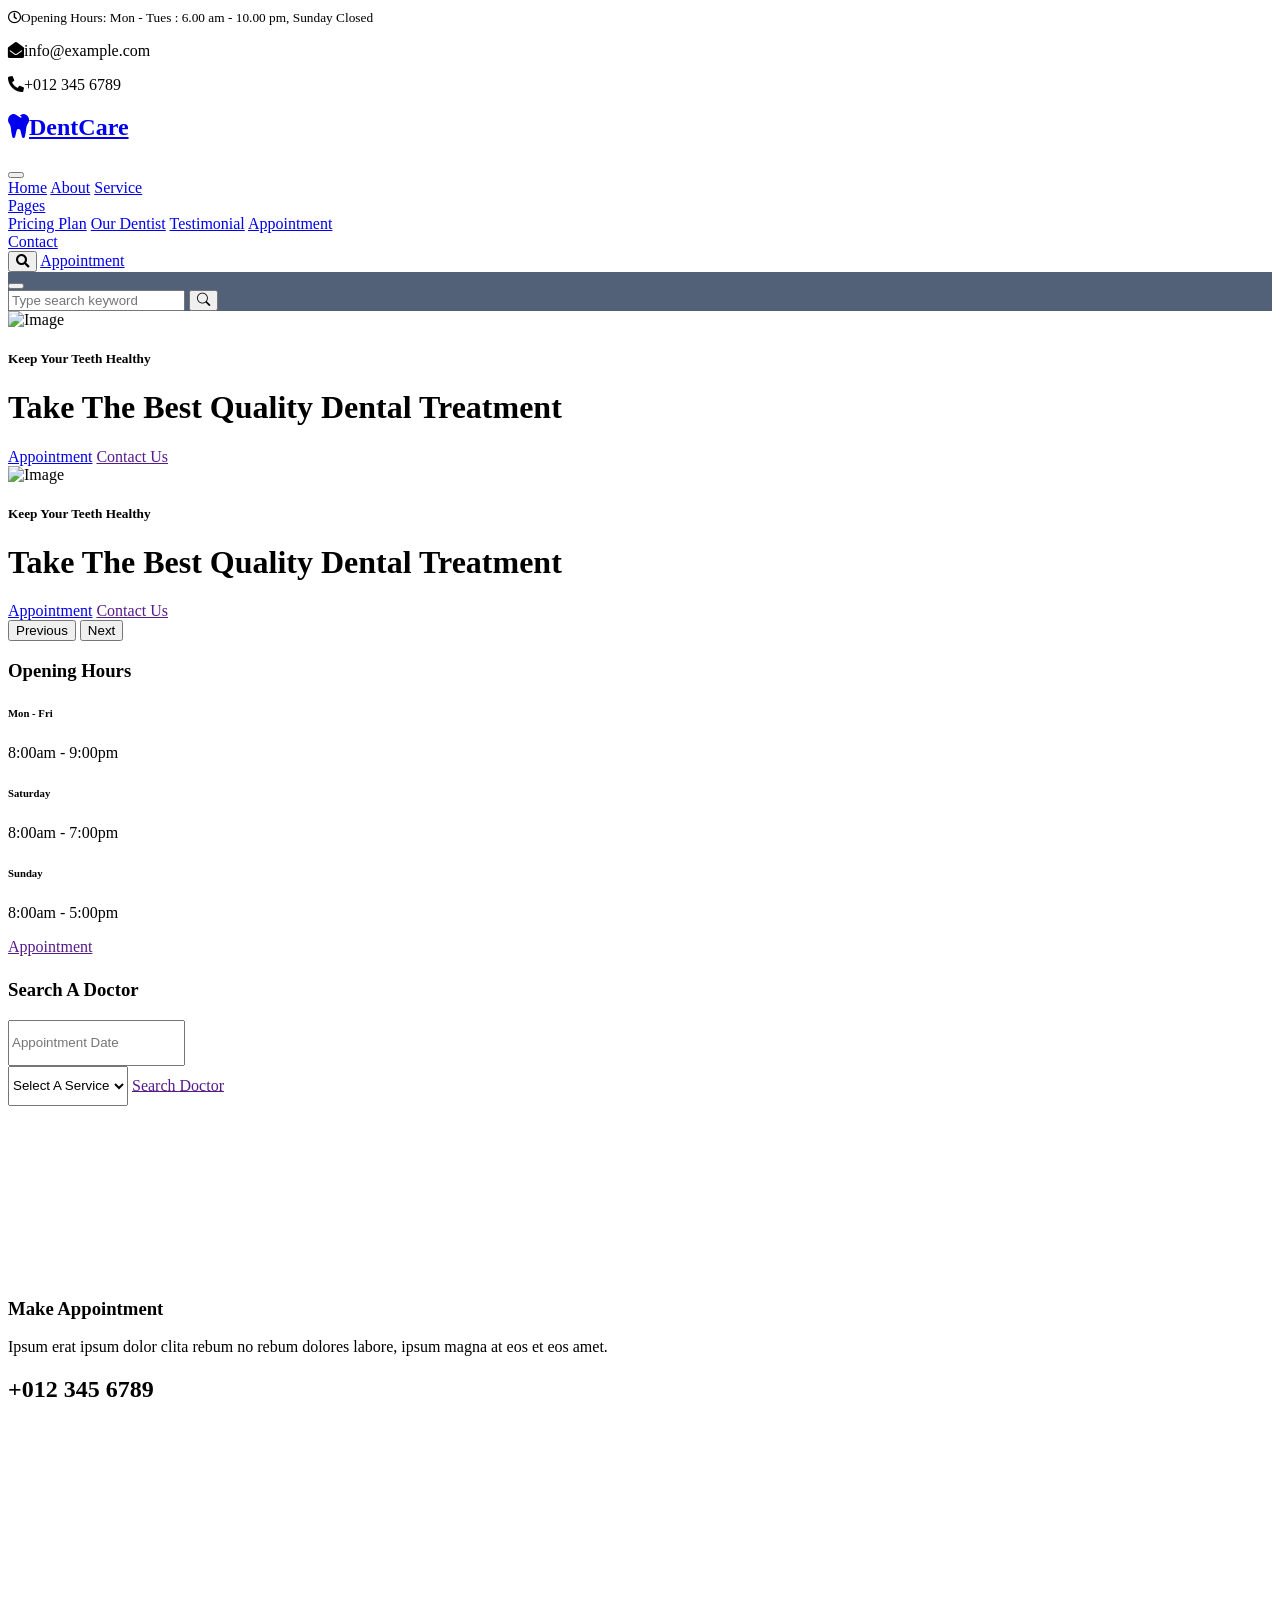
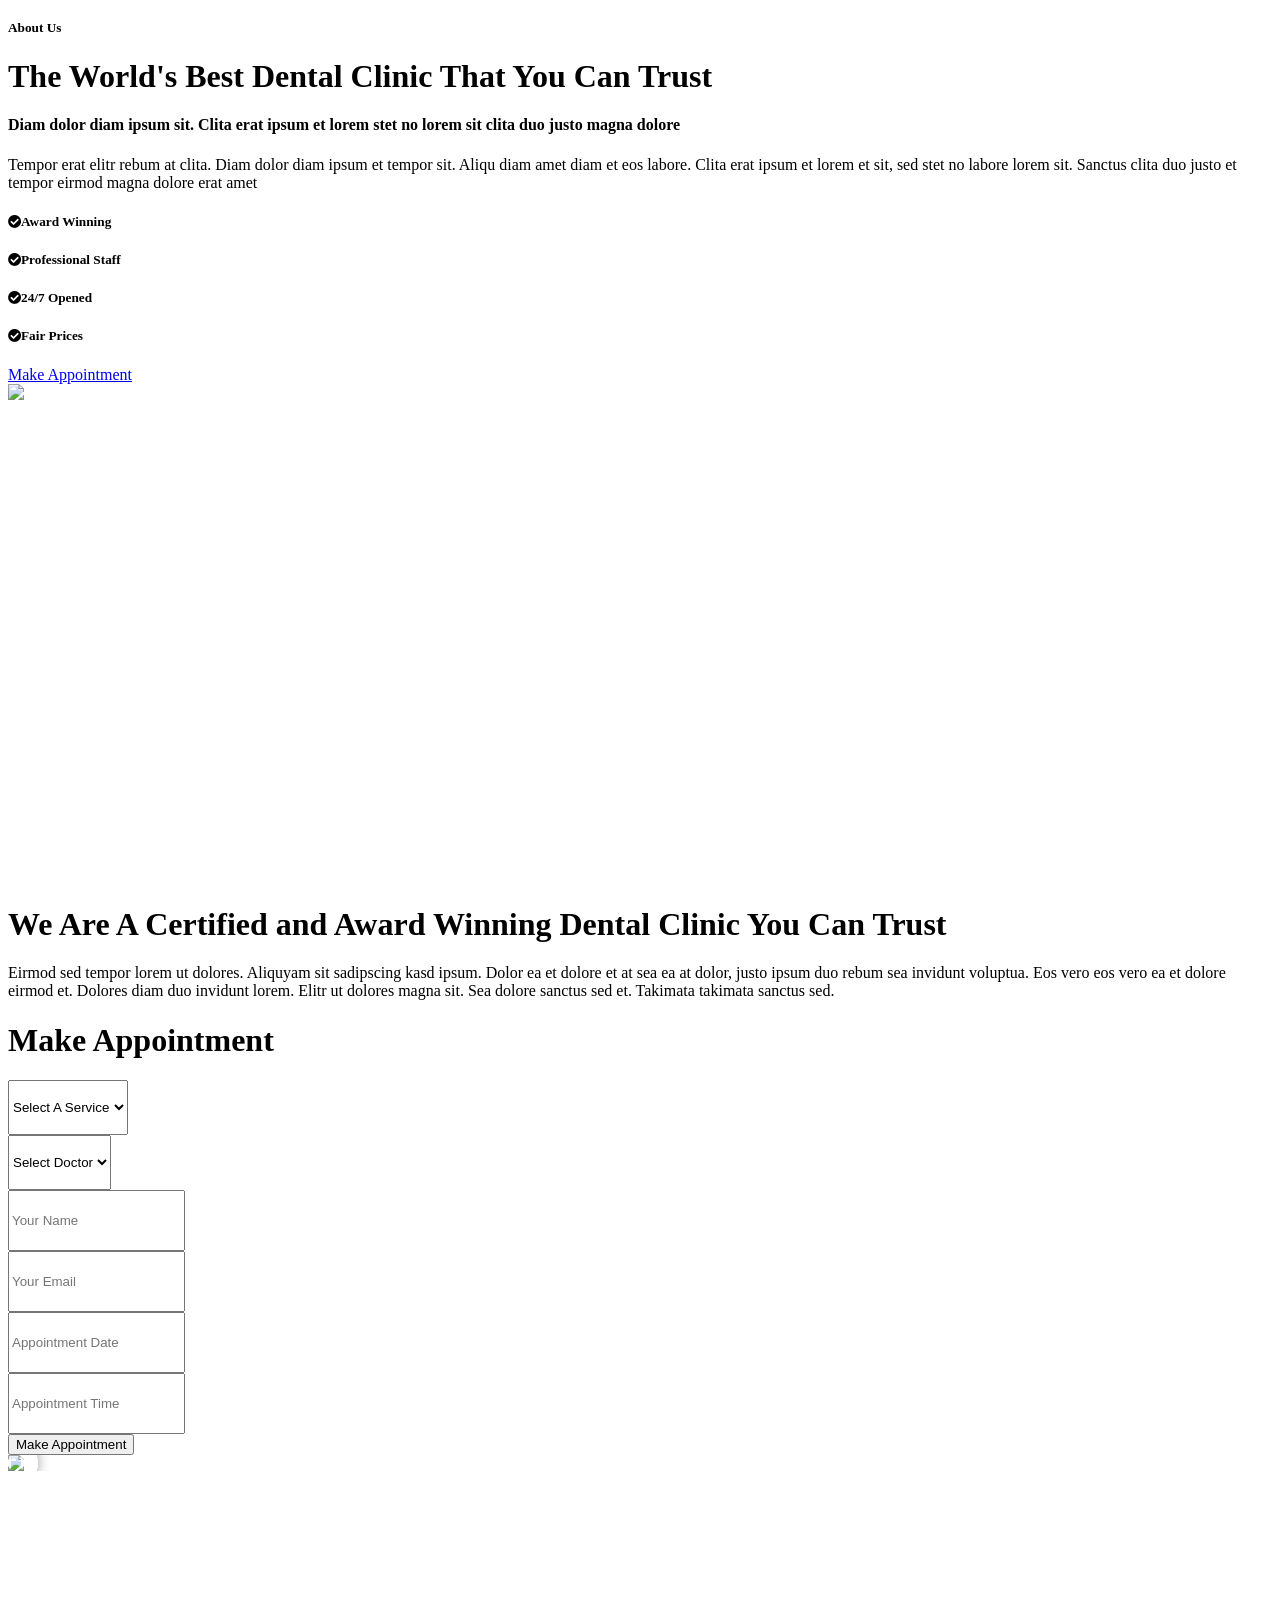
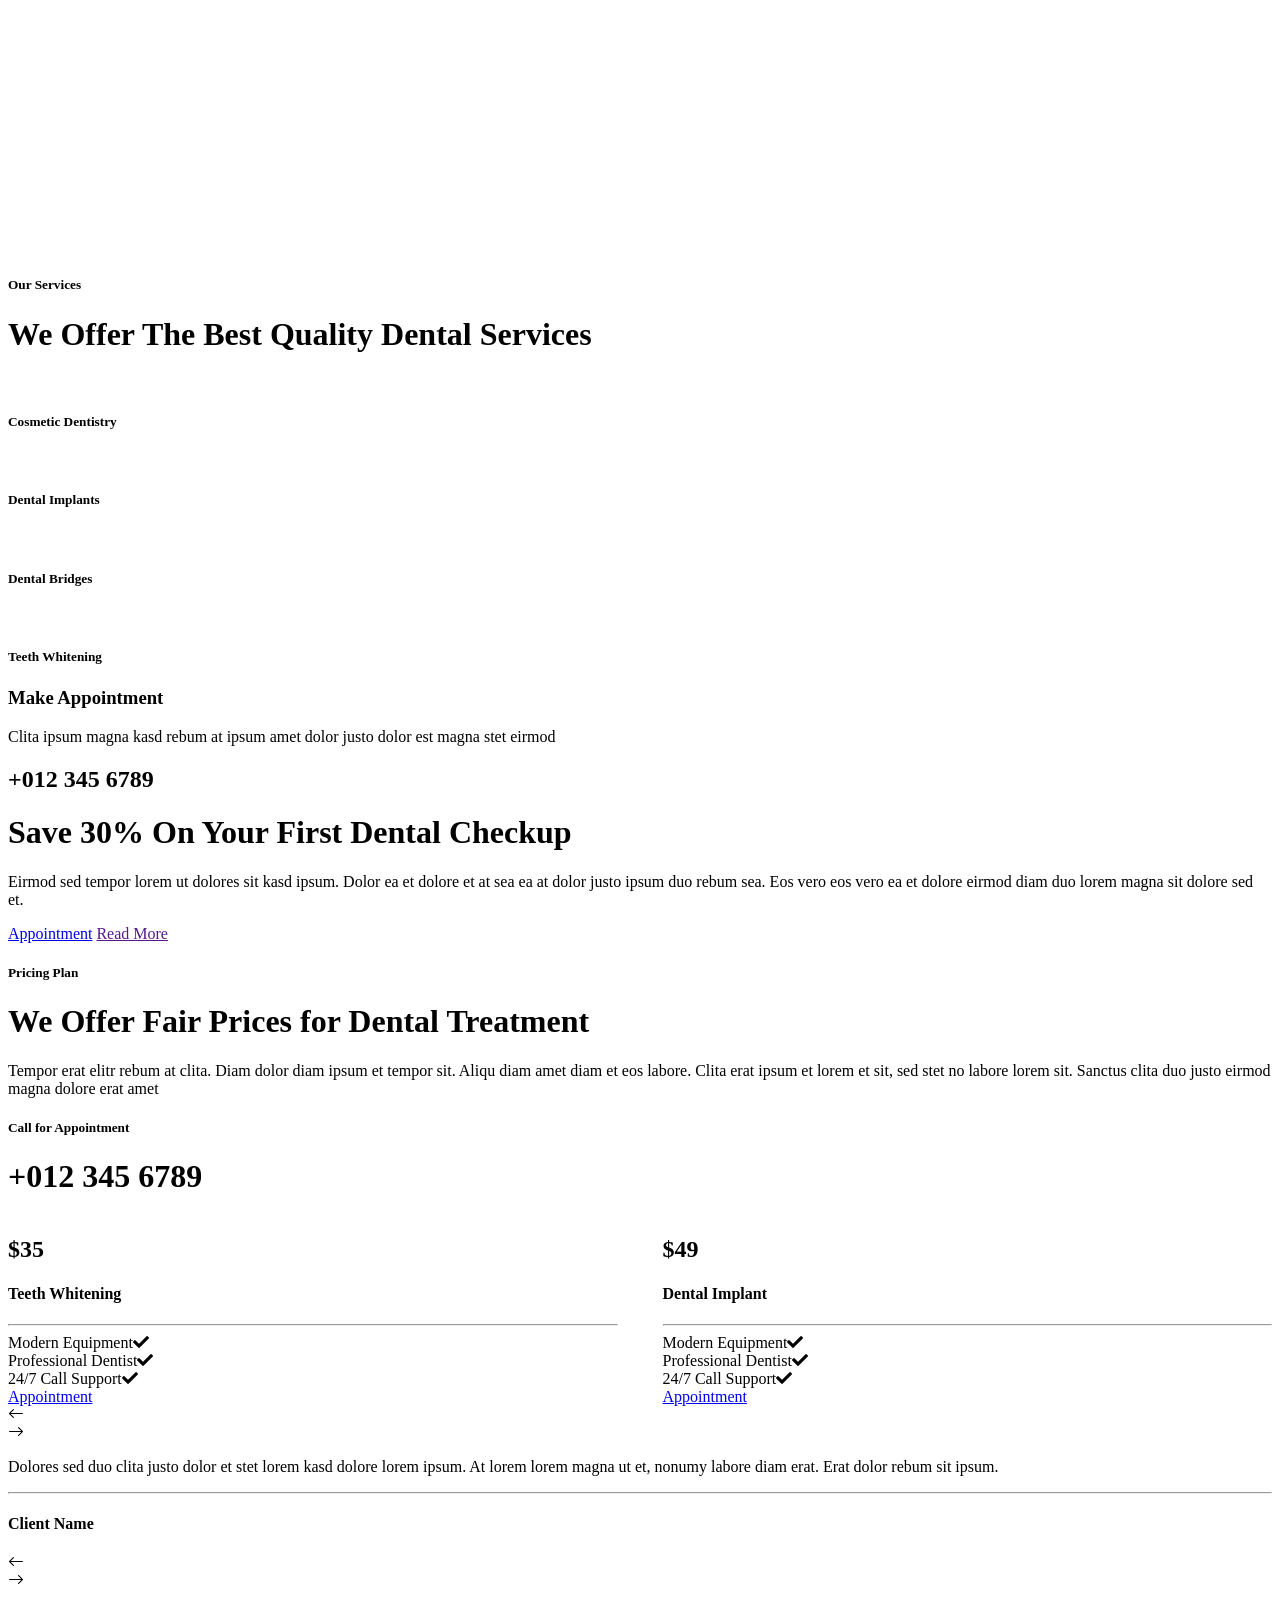
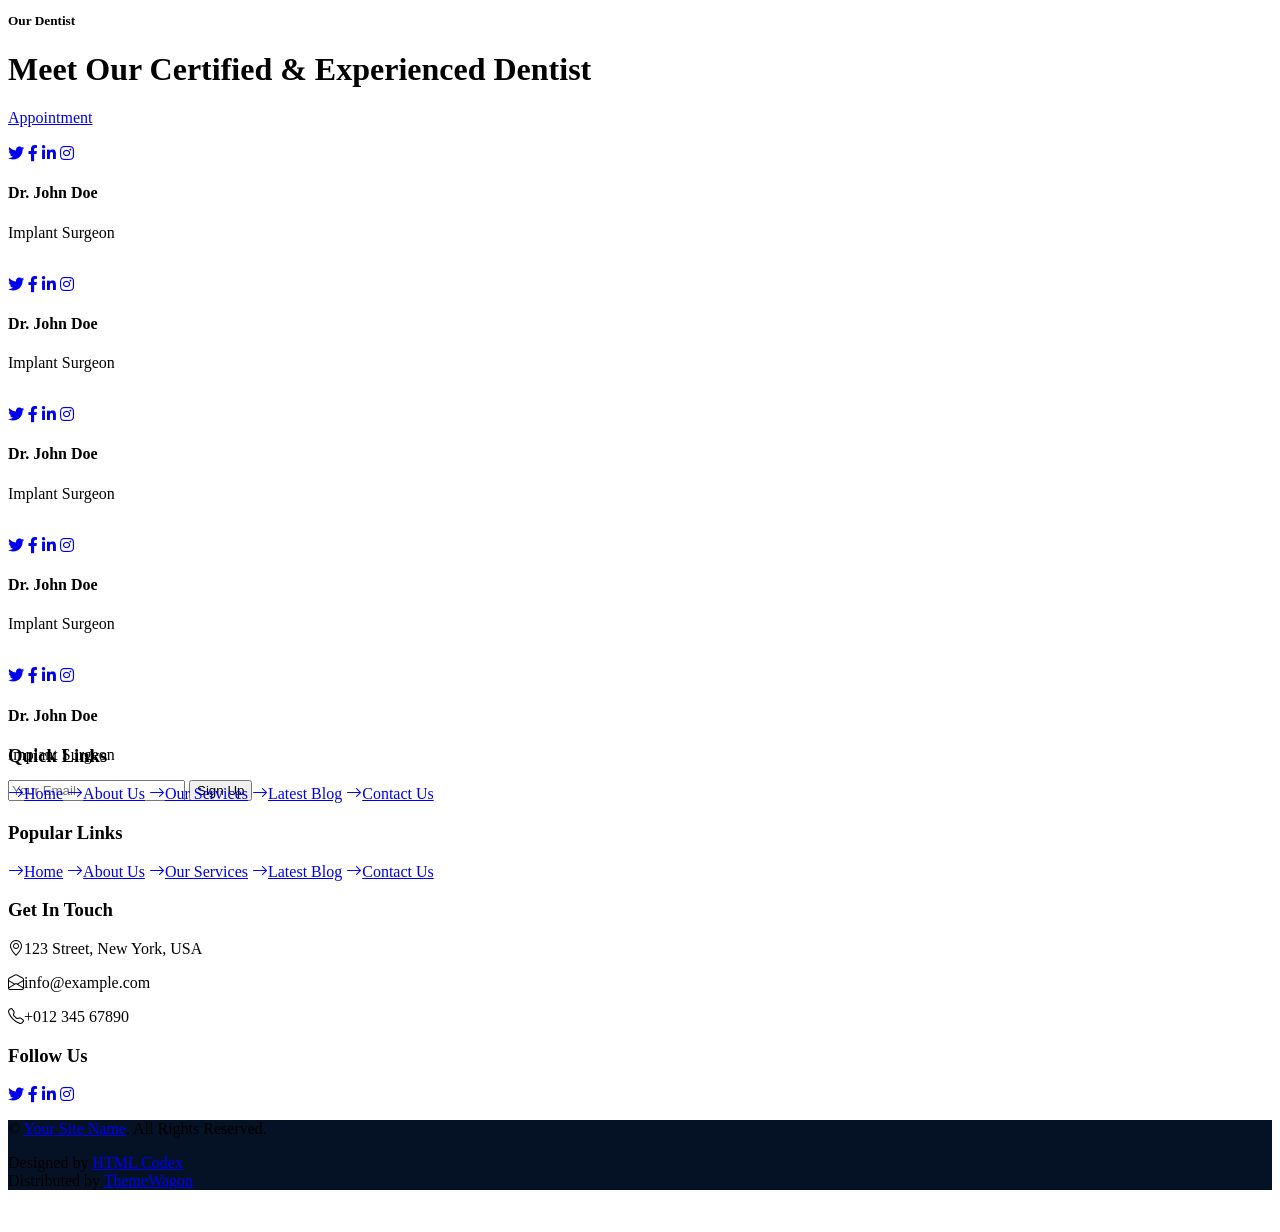
==== index.html @ 60be822a "Final Commit" ====
<!DOCTYPE html>
<html lang="en">

<head>
    <meta charset="utf-8">
    <title>DentCare - Dental Clinic Website Template</title>
    <meta content="width=device-width, initial-scale=1.0" name="viewport">
    <meta content="Free HTML Templates" name="keywords">
    <meta content="Free HTML Templates" name="description">

    <!-- Favicon -->
    <link href="img/favicon.ico" rel="icon">

    <!-- Google Web Fonts -->
    <link rel="preconnect" href="https://fonts.gstatic.com">
    <link href="https://fonts.googleapis.com/css2?family=Jost:wght@500;600;700&family=Open+Sans:wght@400;600&display=swap" rel="stylesheet"> 

    <!-- Icon Font Stylesheet -->
    <link href="https://cdnjs.cloudflare.com/ajax/libs/font-awesome/5.10.0/css/all.min.css" rel="stylesheet">
    <link href="https://cdn.jsdelivr.net/npm/bootstrap-icons@1.4.1/font/bootstrap-icons.css" rel="stylesheet">

    <!-- Libraries Stylesheet -->
    <link href="lib/owlcarousel/assets/owl.carousel.min.css" rel="stylesheet">
    <link href="lib/animate/animate.min.css" rel="stylesheet">
    <link href="lib/tempusdominus/css/tempusdominus-bootstrap-4.min.css" rel="stylesheet" />
    <link href="lib/twentytwenty/twentytwenty.css" rel="stylesheet" />

    <!-- Customized Bootstrap Stylesheet -->
    <link href="css/bootstrap.min.css" rel="stylesheet">

    <!-- Template Stylesheet -->
    <link href="css/style.css" rel="stylesheet">
</head>

<body>
    <!-- Spinner Start -->
    <div id="spinner" class="show bg-white position-fixed translate-middle w-100 vh-100 top-50 start-50 d-flex align-items-center justify-content-center">
        <div class="spinner-grow text-primary m-1" role="status">
            <span class="sr-only">Loading...</span>
        </div>
        <div class="spinner-grow text-dark m-1" role="status">
            <span class="sr-only">Loading...</span>
        </div>
        <div class="spinner-grow text-secondary m-1" role="status">
            <span class="sr-only">Loading...</span>
        </div>
    </div>
    <!-- Spinner End -->


    <!-- Topbar Start -->
    <div class="container-fluid bg-light ps-5 pe-0 d-none d-lg-block">
        <div class="row gx-0">
            <div class="col-md-6 text-center text-lg-start mb-2 mb-lg-0">
                <div class="d-inline-flex align-items-center">
                    <small class="py-2"><i class="far fa-clock text-primary me-2"></i>Opening Hours: Mon - Tues : 6.00 am - 10.00 pm, Sunday Closed </small>
                </div>
            </div>
            <div class="col-md-6 text-center text-lg-end">
                <div class="position-relative d-inline-flex align-items-center bg-primary text-white top-shape px-5">
                    <div class="me-3 pe-3 border-end py-2">
                        <p class="m-0"><i class="fa fa-envelope-open me-2"></i>info@example.com</p>
                    </div>
                    <div class="py-2">
                        <p class="m-0"><i class="fa fa-phone-alt me-2"></i>+012 345 6789</p>
                    </div>
                </div>
            </div>
        </div>
    </div>
    <!-- Topbar End -->


    <!-- Navbar Start -->
    <nav class="navbar navbar-expand-lg bg-white navbar-light shadow-sm px-5 py-3 py-lg-0">
        <a href="index.html" class="navbar-brand p-0">
            <h1 class="m-0 text-primary"><i class="fa fa-tooth me-2"></i>DentCare</h1>
        </a>
        <button class="navbar-toggler" type="button" data-bs-toggle="collapse" data-bs-target="#navbarCollapse">
            <span class="navbar-toggler-icon"></span>
        </button>
        <div class="collapse navbar-collapse" id="navbarCollapse">
            <div class="navbar-nav ms-auto py-0">
                <a href="index.html" class="nav-item nav-link active">Home</a>
                <a href="about.html" class="nav-item nav-link">About</a>
                <a href="service.html" class="nav-item nav-link">Service</a>
                <div class="nav-item dropdown">
                    <a href="#" class="nav-link dropdown-toggle" data-bs-toggle="dropdown">Pages</a>
                    <div class="dropdown-menu m-0">
                        <a href="price.html" class="dropdown-item">Pricing Plan</a>
                        <a href="team.html" class="dropdown-item">Our Dentist</a>
                        <a href="testimonial.html" class="dropdown-item">Testimonial</a>
                        <a href="appointment.html" class="dropdown-item">Appointment</a>
                    </div>
                </div>
                <a href="contact.html" class="nav-item nav-link">Contact</a>
            </div>
            <button type="button" class="btn text-dark" data-bs-toggle="modal" data-bs-target="#searchModal"><i class="fa fa-search"></i></button>
            <a href="appointment.html" class="btn btn-primary py-2 px-4 ms-3">Appointment</a>
        </div>
    </nav>
    <!-- Navbar End -->


    <!-- Full Screen Search Start -->
    <div class="modal fade" id="searchModal" tabindex="-1">
        <div class="modal-dialog modal-fullscreen">
            <div class="modal-content" style="background: rgba(9, 30, 62, .7);">
                <div class="modal-header border-0">
                    <button type="button" class="btn bg-white btn-close" data-bs-dismiss="modal" aria-label="Close"></button>
                </div>
                <div class="modal-body d-flex align-items-center justify-content-center">
                    <div class="input-group" style="max-width: 600px;">
                        <input type="text" class="form-control bg-transparent border-primary p-3" placeholder="Type search keyword">
                        <button class="btn btn-primary px-4"><i class="bi bi-search"></i></button>
                    </div>
                </div>
            </div>
        </div>
    </div>
    <!-- Full Screen Search End -->


    <!-- Carousel Start -->
    <div class="container-fluid p-0">
        <div id="header-carousel" class="carousel slide carousel-fade" data-bs-ride="carousel">
            <div class="carousel-inner">
                <div class="carousel-item active">
                    <img class="w-100" src="img/carousel-1.jpg" alt="Image">
                    <div class="carousel-caption d-flex flex-column align-items-center justify-content-center">
                        <div class="p-3" style="max-width: 900px;">
                            <h5 class="text-white text-uppercase mb-3 animated slideInDown">Keep Your Teeth Healthy</h5>
                            <h1 class="display-1 text-white mb-md-4 animated zoomIn">Take The Best Quality Dental Treatment</h1>
                            <a href="appointment.html" class="btn btn-primary py-md-3 px-md-5 me-3 animated slideInLeft">Appointment</a>
                            <a href="" class="btn btn-secondary py-md-3 px-md-5 animated slideInRight">Contact Us</a>
                        </div>
                    </div>
                </div>
                <div class="carousel-item">
                    <img class="w-100" src="img/carousel-2.jpg" alt="Image">
                    <div class="carousel-caption d-flex flex-column align-items-center justify-content-center">
                        <div class="p-3" style="max-width: 900px;">
                            <h5 class="text-white text-uppercase mb-3 animated slideInDown">Keep Your Teeth Healthy</h5>
                            <h1 class="display-1 text-white mb-md-4 animated zoomIn">Take The Best Quality Dental Treatment</h1>
                            <a href="appointment.html" class="btn btn-primary py-md-3 px-md-5 me-3 animated slideInLeft">Appointment</a>
                            <a href="" class="btn btn-secondary py-md-3 px-md-5 animated slideInRight">Contact Us</a>
                        </div>
                    </div>
                </div>
            </div>
            <button class="carousel-control-prev" type="button" data-bs-target="#header-carousel"
                data-bs-slide="prev">
                <span class="carousel-control-prev-icon" aria-hidden="true"></span>
                <span class="visually-hidden">Previous</span>
            </button>
            <button class="carousel-control-next" type="button" data-bs-target="#header-carousel"
                data-bs-slide="next">
                <span class="carousel-control-next-icon" aria-hidden="true"></span>
                <span class="visually-hidden">Next</span>
            </button>
        </div>
    </div>
    <!-- Carousel End -->


    <!-- Banner Start -->
    <div class="container-fluid banner mb-5">
        <div class="container">
            <div class="row gx-0">
                <div class="col-lg-4 wow zoomIn" data-wow-delay="0.1s">
                    <div class="bg-primary d-flex flex-column p-5" style="height: 300px;">
                        <h3 class="text-white mb-3">Opening Hours</h3>
                        <div class="d-flex justify-content-between text-white mb-3">
                            <h6 class="text-white mb-0">Mon - Fri</h6>
                            <p class="mb-0"> 8:00am - 9:00pm</p>
                        </div>
                        <div class="d-flex justify-content-between text-white mb-3">
                            <h6 class="text-white mb-0">Saturday</h6>
                            <p class="mb-0"> 8:00am - 7:00pm</p>
                        </div>
                        <div class="d-flex justify-content-between text-white mb-3">
                            <h6 class="text-white mb-0">Sunday</h6>
                            <p class="mb-0"> 8:00am - 5:00pm</p>
                        </div>
                        <a class="btn btn-light" href="">Appointment</a>
                    </div>
                </div>
                <div class="col-lg-4 wow zoomIn" data-wow-delay="0.3s">
                    <div class="bg-dark d-flex flex-column p-5" style="height: 300px;">
                        <h3 class="text-white mb-3">Search A Doctor</h3>
                        <div class="date mb-3" id="date" data-target-input="nearest">
                            <input type="text" class="form-control bg-light border-0 datetimepicker-input"
                                placeholder="Appointment Date" data-target="#date" data-toggle="datetimepicker" style="height: 40px;">
                        </div>
                        <select class="form-select bg-light border-0 mb-3" style="height: 40px;">
                            <option selected>Select A Service</option>
                            <option value="1">Service 1</option>
                            <option value="2">Service 2</option>
                            <option value="3">Service 3</option>
                        </select>
                        <a class="btn btn-light" href="">Search Doctor</a>
                    </div>
                </div>
                <div class="col-lg-4 wow zoomIn" data-wow-delay="0.6s">
                    <div class="bg-secondary d-flex flex-column p-5" style="height: 300px;">
                        <h3 class="text-white mb-3">Make Appointment</h3>
                        <p class="text-white">Ipsum erat ipsum dolor clita rebum no rebum dolores labore, ipsum magna at eos et eos amet.</p>
                        <h2 class="text-white mb-0">+012 345 6789</h2>
                    </div>
                </div>
            </div>
        </div>
    </div>
    <!-- Banner Start -->


    <!-- About Start -->
    <div class="container-fluid py-5 wow fadeInUp" data-wow-delay="0.1s">
        <div class="container">
            <div class="row g-5">
                <div class="col-lg-7">
                    <div class="section-title mb-4">
                        <h5 class="position-relative d-inline-block text-primary text-uppercase">About Us</h5>
                        <h1 class="display-5 mb-0">The World's Best Dental Clinic That You Can Trust</h1>
                    </div>
                    <h4 class="text-body fst-italic mb-4">Diam dolor diam ipsum sit. Clita erat ipsum et lorem stet no lorem sit clita duo justo magna dolore</h4>
                    <p class="mb-4">Tempor erat elitr rebum at clita. Diam dolor diam ipsum et tempor sit. Aliqu diam amet diam et eos labore. Clita erat ipsum et lorem et sit, sed stet no labore lorem sit. Sanctus clita duo justo et tempor eirmod magna dolore erat amet</p>
                    <div class="row g-3">
                        <div class="col-sm-6 wow zoomIn" data-wow-delay="0.3s">
                            <h5 class="mb-3"><i class="fa fa-check-circle text-primary me-3"></i>Award Winning</h5>
                            <h5 class="mb-3"><i class="fa fa-check-circle text-primary me-3"></i>Professional Staff</h5>
                        </div>
                        <div class="col-sm-6 wow zoomIn" data-wow-delay="0.6s">
                            <h5 class="mb-3"><i class="fa fa-check-circle text-primary me-3"></i>24/7 Opened</h5>
                            <h5 class="mb-3"><i class="fa fa-check-circle text-primary me-3"></i>Fair Prices</h5>
                        </div>
                    </div>
                    <a href="appointment.html" class="btn btn-primary py-3 px-5 mt-4 wow zoomIn" data-wow-delay="0.6s">Make Appointment</a>
                </div>
                <div class="col-lg-5" style="min-height: 500px;">
                    <div class="position-relative h-100">
                        <img class="position-absolute w-100 h-100 rounded wow zoomIn" data-wow-delay="0.9s" src="img/about.jpg" style="object-fit: cover;">
                    </div>
                </div>
            </div>
        </div>
    </div>
    <!-- About End -->


    <!-- Appointment Start -->
    <div class="container-fluid bg-primary bg-appointment my-5 wow fadeInUp" data-wow-delay="0.1s">
        <div class="container">
            <div class="row gx-5">
                <div class="col-lg-6 py-5">
                    <div class="py-5">
                        <h1 class="display-5 text-white mb-4">We Are A Certified and Award Winning Dental Clinic You Can Trust</h1>
                        <p class="text-white mb-0">Eirmod sed tempor lorem ut dolores. Aliquyam sit sadipscing kasd ipsum. Dolor ea et dolore et at sea ea at dolor, justo ipsum duo rebum sea invidunt voluptua. Eos vero eos vero ea et dolore eirmod et. Dolores diam duo invidunt lorem. Elitr ut dolores magna sit. Sea dolore sanctus sed et. Takimata takimata sanctus sed.</p>
                    </div>
                </div>
                <div class="col-lg-6">
                    <div class="appointment-form h-100 d-flex flex-column justify-content-center text-center p-5 wow zoomIn" data-wow-delay="0.6s">
                        <h1 class="text-white mb-4">Make Appointment</h1>
                        <form>
                            <div class="row g-3">
                                <div class="col-12 col-sm-6">
                                    <select class="form-select bg-light border-0" style="height: 55px;">
                                        <option selected>Select A Service</option>
                                        <option value="1">Service 1</option>
                                        <option value="2">Service 2</option>
                                        <option value="3">Service 3</option>
                                    </select>
                                </div>
                                <div class="col-12 col-sm-6">
                                    <select class="form-select bg-light border-0" style="height: 55px;">
                                        <option selected>Select Doctor</option>
                                        <option value="1">Doctor 1</option>
                                        <option value="2">Doctor 2</option>
                                        <option value="3">Doctor 3</option>
                                    </select>
                                </div>
                                <div class="col-12 col-sm-6">
                                    <input type="text" class="form-control bg-light border-0" placeholder="Your Name" style="height: 55px;">
                                </div>
                                <div class="col-12 col-sm-6">
                                    <input type="email" class="form-control bg-light border-0" placeholder="Your Email" style="height: 55px;">
                                </div>
                                <div class="col-12 col-sm-6">
                                    <div class="date" id="date1" data-target-input="nearest">
                                        <input type="text"
                                            class="form-control bg-light border-0 datetimepicker-input"
                                            placeholder="Appointment Date" data-target="#date1" data-toggle="datetimepicker" style="height: 55px;">
                                    </div>
                                </div>
                                <div class="col-12 col-sm-6">
                                    <div class="time" id="time1" data-target-input="nearest">
                                        <input type="text"
                                            class="form-control bg-light border-0 datetimepicker-input"
                                            placeholder="Appointment Time" data-target="#time1" data-toggle="datetimepicker" style="height: 55px;">
                                    </div>
                                </div>
                                <div class="col-12">
                                    <button class="btn btn-dark w-100 py-3" type="submit">Make Appointment</button>
                                </div>
                            </div>
                        </form>
                    </div>
                </div>
            </div>
        </div>
    </div>
    <!-- Appointment End -->


    <!-- Service Start -->
    <div class="container-fluid py-5 wow fadeInUp" data-wow-delay="0.1s">
        <div class="container">
            <div class="row g-5 mb-5">
                <div class="col-lg-5 wow zoomIn" data-wow-delay="0.3s" style="min-height: 400px;">
                    <div class="twentytwenty-container position-relative h-100 rounded overflow-hidden">
                        <img class="position-absolute w-100 h-100" src="img/before.jpg" style="object-fit: cover;">
                        <img class="position-absolute w-100 h-100" src="img/after.jpg" style="object-fit: cover;">
                    </div>
                </div>
                <div class="col-lg-7">
                    <div class="section-title mb-5">
                        <h5 class="position-relative d-inline-block text-primary text-uppercase">Our Services</h5>
                        <h1 class="display-5 mb-0">We Offer The Best Quality Dental Services</h1>
                    </div>
                    <div class="row g-5">
                        <div class="col-md-6 service-item wow zoomIn" data-wow-delay="0.6s">
                            <div class="rounded-top overflow-hidden">
                                <img class="img-fluid" src="img/service-1.jpg" alt="">
                            </div>
                            <div class="position-relative bg-light rounded-bottom text-center p-4">
                                <h5 class="m-0">Cosmetic Dentistry</h5>
                            </div>
                        </div>
                        <div class="col-md-6 service-item wow zoomIn" data-wow-delay="0.9s">
                            <div class="rounded-top overflow-hidden">
                                <img class="img-fluid" src="img/service-2.jpg" alt="">
                            </div>
                            <div class="position-relative bg-light rounded-bottom text-center p-4">
                                <h5 class="m-0">Dental Implants</h5>
                            </div>
                        </div>
                    </div>
                </div>
            </div>
            <div class="row g-5 wow fadeInUp" data-wow-delay="0.1s">
                <div class="col-lg-7">
                    <div class="row g-5">
                        <div class="col-md-6 service-item wow zoomIn" data-wow-delay="0.3s">
                            <div class="rounded-top overflow-hidden">
                                <img class="img-fluid" src="img/service-3.jpg" alt="">
                            </div>
                            <div class="position-relative bg-light rounded-bottom text-center p-4">
                                <h5 class="m-0">Dental Bridges</h5>
                            </div>
                        </div>
                        <div class="col-md-6 service-item wow zoomIn" data-wow-delay="0.6s">
                            <div class="rounded-top overflow-hidden">
                                <img class="img-fluid" src="img/service-4.jpg" alt="">
                            </div>
                            <div class="position-relative bg-light rounded-bottom text-center p-4">
                                <h5 class="m-0">Teeth Whitening</h5>
                            </div>
                        </div>
                    </div>
                </div>
                <div class="col-lg-5 service-item wow zoomIn" data-wow-delay="0.9s">
                    <div class="position-relative bg-primary rounded h-100 d-flex flex-column align-items-center justify-content-center text-center p-4">
                        <h3 class="text-white mb-3">Make Appointment</h3>
                        <p class="text-white mb-3">Clita ipsum magna kasd rebum at ipsum amet dolor justo dolor est magna stet eirmod</p>
                        <h2 class="text-white mb-0">+012 345 6789</h2>
                    </div>
                </div>
            </div>
        </div>
    </div>
    <!-- Service End -->


    <!-- Offer Start -->
    <div class="container-fluid bg-offer my-5 py-5 wow fadeInUp" data-wow-delay="0.1s">
        <div class="container py-5">
            <div class="row justify-content-center">
                <div class="col-lg-7 wow zoomIn" data-wow-delay="0.6s">
                    <div class="offer-text text-center rounded p-5">
                        <h1 class="display-5 text-white">Save 30% On Your First Dental Checkup</h1>
                        <p class="text-white mb-4">Eirmod sed tempor lorem ut dolores sit kasd ipsum. Dolor ea et dolore et at sea ea at dolor justo ipsum duo rebum sea. Eos vero eos vero ea et dolore eirmod diam duo lorem magna sit dolore sed et.</p>
                        <a href="appointment.html" class="btn btn-dark py-3 px-5 me-3">Appointment</a>
                        <a href="" class="btn btn-light py-3 px-5">Read More</a>
                    </div>
                </div>
            </div>
        </div>
    </div>
    <!-- Offer End -->


    <!-- Pricing Start -->
    <div class="container-fluid py-5 wow fadeInUp" data-wow-delay="0.1s">
        <div class="container">
            <div class="row g-5">
                <div class="col-lg-5">
                    <div class="section-title mb-4">
                        <h5 class="position-relative d-inline-block text-primary text-uppercase">Pricing Plan</h5>
                        <h1 class="display-5 mb-0">We Offer Fair Prices for Dental Treatment</h1>
                    </div>
                    <p class="mb-4">Tempor erat elitr rebum at clita. Diam dolor diam ipsum et tempor sit. Aliqu diam amet diam et eos labore. Clita erat ipsum et lorem et sit, sed stet no labore lorem sit. Sanctus clita duo justo eirmod magna dolore erat amet</p>
                    <h5 class="text-uppercase text-primary wow fadeInUp" data-wow-delay="0.3s">Call for Appointment</h5>
                    <h1 class="wow fadeInUp" data-wow-delay="0.6s">+012 345 6789</h1>
                </div>
                <div class="col-lg-7">
                    <div class="owl-carousel price-carousel wow zoomIn" data-wow-delay="0.9s">
                        <div class="price-item pb-4">
                            <div class="position-relative">
                                <img class="img-fluid rounded-top" src="img/price-1.jpg" alt="">
                                <div class="d-flex align-items-center justify-content-center bg-light rounded pt-2 px-3 position-absolute top-100 start-50 translate-middle" style="z-index: 2;">
                                    <h2 class="text-primary m-0">$35</h2>
                                </div>
                            </div>
                            <div class="position-relative text-center bg-light border-bottom border-primary py-5 p-4">
                                <h4>Teeth Whitening</h4>
                                <hr class="text-primary w-50 mx-auto mt-0">
                                <div class="d-flex justify-content-between mb-3"><span>Modern Equipment</span><i class="fa fa-check text-primary pt-1"></i></div>
                                <div class="d-flex justify-content-between mb-3"><span>Professional Dentist</span><i class="fa fa-check text-primary pt-1"></i></div>
                                <div class="d-flex justify-content-between mb-2"><span>24/7 Call Support</span><i class="fa fa-check text-primary pt-1"></i></div>
                                <a href="appointment.html" class="btn btn-primary py-2 px-4 position-absolute top-100 start-50 translate-middle">Appointment</a>
                            </div>
                        </div>
                        <div class="price-item pb-4">
                            <div class="position-relative">
                                <img class="img-fluid rounded-top" src="img/price-2.jpg" alt="">
                                <div class="d-flex align-items-center justify-content-center bg-light rounded pt-2 px-3 position-absolute top-100 start-50 translate-middle" style="z-index: 2;">
                                    <h2 class="text-primary m-0">$49</h2>
                                </div>
                            </div>
                            <div class="position-relative text-center bg-light border-bottom border-primary py-5 p-4">
                                <h4>Dental Implant</h4>
                                <hr class="text-primary w-50 mx-auto mt-0">
                                <div class="d-flex justify-content-between mb-3"><span>Modern Equipment</span><i class="fa fa-check text-primary pt-1"></i></div>
                                <div class="d-flex justify-content-between mb-3"><span>Professional Dentist</span><i class="fa fa-check text-primary pt-1"></i></div>
                                <div class="d-flex justify-content-between mb-2"><span>24/7 Call Support</span><i class="fa fa-check text-primary pt-1"></i></div>
                                <a href="appointment.html" class="btn btn-primary py-2 px-4 position-absolute top-100 start-50 translate-middle">Appointment</a>
                            </div>
                        </div>
                        <div class="price-item pb-4">
                            <div class="position-relative">
                                <img class="img-fluid rounded-top" src="img/price-3.jpg" alt="">
                                <div class="d-flex align-items-center justify-content-center bg-light rounded pt-2 px-3 position-absolute top-100 start-50 translate-middle" style="z-index: 2;">
                                    <h2 class="text-primary m-0">$99</h2>
                                </div>
                            </div>
                            <div class="position-relative text-center bg-light border-bottom border-primary py-5 p-4">
                                <h4>Root Canal</h4>
                                <hr class="text-primary w-50 mx-auto mt-0">
                                <div class="d-flex justify-content-between mb-3"><span>Modern Equipment</span><i class="fa fa-check text-primary pt-1"></i></div>
                                <div class="d-flex justify-content-between mb-3"><span>Professional Dentist</span><i class="fa fa-check text-primary pt-1"></i></div>
                                <div class="d-flex justify-content-between mb-2"><span>24/7 Call Support</span><i class="fa fa-check text-primary pt-1"></i></div>
                                <a href="appointment.html" class="btn btn-primary py-2 px-4 position-absolute top-100 start-50 translate-middle">Appointment</a>
                            </div>
                        </div>
                    </div>
                </div>
            </div>
        </div>
    </div>
    <!-- Pricing End -->


    <!-- Testimonial Start -->
    <div class="container-fluid bg-primary bg-testimonial py-5 my-5 wow fadeInUp" data-wow-delay="0.1s">
        <div class="container py-5">
            <div class="row justify-content-center">
                <div class="col-lg-7">
                    <div class="owl-carousel testimonial-carousel rounded p-5 wow zoomIn" data-wow-delay="0.6s">
                        <div class="testimonial-item text-center text-white">
                            <img class="img-fluid mx-auto rounded mb-4" src="img/testimonial-1.jpg" alt="">
                            <p class="fs-5">Dolores sed duo clita justo dolor et stet lorem kasd dolore lorem ipsum. At lorem lorem magna ut et, nonumy labore diam erat. Erat dolor rebum sit ipsum.</p>
                            <hr class="mx-auto w-25">
                            <h4 class="text-white mb-0">Client Name</h4>
                        </div>
                        <div class="testimonial-item text-center text-white">
                            <img class="img-fluid mx-auto rounded mb-4" src="img/testimonial-2.jpg" alt="">
                            <p class="fs-5">Dolores sed duo clita justo dolor et stet lorem kasd dolore lorem ipsum. At lorem lorem magna ut et, nonumy labore diam erat. Erat dolor rebum sit ipsum.</p>
                            <hr class="mx-auto w-25">
                            <h4 class="text-white mb-0">Client Name</h4>
                        </div>
                    </div>
                </div>
            </div>
        </div>
    </div>
    <!-- Testimonial End -->


    <!-- Team Start -->
    <div class="container-fluid py-5">
        <div class="container">
            <div class="row g-5">
                <div class="col-lg-4 wow slideInUp" data-wow-delay="0.1s">
                    <div class="section-title bg-light rounded h-100 p-5">
                        <h5 class="position-relative d-inline-block text-primary text-uppercase">Our Dentist</h5>
                        <h1 class="display-6 mb-4">Meet Our Certified & Experienced Dentist</h1>
                        <a href="appointment.html" class="btn btn-primary py-3 px-5">Appointment</a>
                    </div>
                </div>
                <div class="col-lg-4 wow slideInUp" data-wow-delay="0.3s">
                    <div class="team-item">
                        <div class="position-relative rounded-top" style="z-index: 1;">
                            <img class="img-fluid rounded-top w-100" src="img/team-1.jpg" alt="">
                            <div class="position-absolute top-100 start-50 translate-middle bg-light rounded p-2 d-flex">
                                <a class="btn btn-primary btn-square m-1" href="#"><i class="fab fa-twitter fw-normal"></i></a>
                                <a class="btn btn-primary btn-square m-1" href="#"><i class="fab fa-facebook-f fw-normal"></i></a>
                                <a class="btn btn-primary btn-square m-1" href="#"><i class="fab fa-linkedin-in fw-normal"></i></a>
                                <a class="btn btn-primary btn-square m-1" href="#"><i class="fab fa-instagram fw-normal"></i></a>
                            </div>
                        </div>
                        <div class="team-text position-relative bg-light text-center rounded-bottom p-4 pt-5">
                            <h4 class="mb-2">Dr. John Doe</h4>
                            <p class="text-primary mb-0">Implant Surgeon</p>
                        </div>
                    </div>
                </div>
                <div class="col-lg-4 wow slideInUp" data-wow-delay="0.6s">
                    <div class="team-item">
                        <div class="position-relative rounded-top" style="z-index: 1;">
                            <img class="img-fluid rounded-top w-100" src="img/team-2.jpg" alt="">
                            <div class="position-absolute top-100 start-50 translate-middle bg-light rounded p-2 d-flex">
                                <a class="btn btn-primary btn-square m-1" href="#"><i class="fab fa-twitter fw-normal"></i></a>
                                <a class="btn btn-primary btn-square m-1" href="#"><i class="fab fa-facebook-f fw-normal"></i></a>
                                <a class="btn btn-primary btn-square m-1" href="#"><i class="fab fa-linkedin-in fw-normal"></i></a>
                                <a class="btn btn-primary btn-square m-1" href="#"><i class="fab fa-instagram fw-normal"></i></a>
                            </div>
                        </div>
                        <div class="team-text position-relative bg-light text-center rounded-bottom p-4 pt-5">
                            <h4 class="mb-2">Dr. John Doe</h4>
                            <p class="text-primary mb-0">Implant Surgeon</p>
                        </div>
                    </div>
                </div>
                <div class="col-lg-4 wow slideInUp" data-wow-delay="0.1s">
                    <div class="team-item">
                        <div class="position-relative rounded-top" style="z-index: 1;">
                            <img class="img-fluid rounded-top w-100" src="img/team-3.jpg" alt="">
                            <div class="position-absolute top-100 start-50 translate-middle bg-light rounded p-2 d-flex">
                                <a class="btn btn-primary btn-square m-1" href="#"><i class="fab fa-twitter fw-normal"></i></a>
                                <a class="btn btn-primary btn-square m-1" href="#"><i class="fab fa-facebook-f fw-normal"></i></a>
                                <a class="btn btn-primary btn-square m-1" href="#"><i class="fab fa-linkedin-in fw-normal"></i></a>
                                <a class="btn btn-primary btn-square m-1" href="#"><i class="fab fa-instagram fw-normal"></i></a>
                            </div>
                        </div>
                        <div class="team-text position-relative bg-light text-center rounded-bottom p-4 pt-5">
                            <h4 class="mb-2">Dr. John Doe</h4>
                            <p class="text-primary mb-0">Implant Surgeon</p>
                        </div>
                    </div>
                </div>
                <div class="col-lg-4 wow slideInUp" data-wow-delay="0.3s">
                    <div class="team-item">
                        <div class="position-relative rounded-top" style="z-index: 1;">
                            <img class="img-fluid rounded-top w-100" src="img/team-4.jpg" alt="">
                            <div class="position-absolute top-100 start-50 translate-middle bg-light rounded p-2 d-flex">
                                <a class="btn btn-primary btn-square m-1" href="#"><i class="fab fa-twitter fw-normal"></i></a>
                                <a class="btn btn-primary btn-square m-1" href="#"><i class="fab fa-facebook-f fw-normal"></i></a>
                                <a class="btn btn-primary btn-square m-1" href="#"><i class="fab fa-linkedin-in fw-normal"></i></a>
                                <a class="btn btn-primary btn-square m-1" href="#"><i class="fab fa-instagram fw-normal"></i></a>
                            </div>
                        </div>
                        <div class="team-text position-relative bg-light text-center rounded-bottom p-4 pt-5">
                            <h4 class="mb-2">Dr. John Doe</h4>
                            <p class="text-primary mb-0">Implant Surgeon</p>
                        </div>
                    </div>
                </div>
                <div class="col-lg-4 wow slideInUp" data-wow-delay="0.6s">
                    <div class="team-item">
                        <div class="position-relative rounded-top" style="z-index: 1;">
                            <img class="img-fluid rounded-top w-100" src="img/team-5.jpg" alt="">
                            <div class="position-absolute top-100 start-50 translate-middle bg-light rounded p-2 d-flex">
                                <a class="btn btn-primary btn-square m-1" href="#"><i class="fab fa-twitter fw-normal"></i></a>
                                <a class="btn btn-primary btn-square m-1" href="#"><i class="fab fa-facebook-f fw-normal"></i></a>
                                <a class="btn btn-primary btn-square m-1" href="#"><i class="fab fa-linkedin-in fw-normal"></i></a>
                                <a class="btn btn-primary btn-square m-1" href="#"><i class="fab fa-instagram fw-normal"></i></a>
                            </div>
                        </div>
                        <div class="team-text position-relative bg-light text-center rounded-bottom p-4 pt-5">
                            <h4 class="mb-2">Dr. John Doe</h4>
                            <p class="text-primary mb-0">Implant Surgeon</p>
                        </div>
                    </div>
                </div>
            </div>
        </div>
    </div>
    <!-- Team End -->


    <!-- Newsletter Start -->
    <div class="container-fluid position-relative pt-5 wow fadeInUp" data-wow-delay="0.1s" style="z-index: 1;">
        <div class="container">
            <div class="bg-primary p-5">
                <form class="mx-auto" style="max-width: 600px;">
                    <div class="input-group">
                        <input type="text" class="form-control border-white p-3" placeholder="Your Email">
                        <button class="btn btn-dark px-4">Sign Up</button>
                    </div>
                </form>
            </div>
        </div>
    </div>
    <!-- Newsletter End -->
    

    <!-- Footer Start -->
    <div class="container-fluid bg-dark text-light py-5 wow fadeInUp" data-wow-delay="0.3s" style="margin-top: -75px;">
        <div class="container pt-5">
            <div class="row g-5 pt-4">
                <div class="col-lg-3 col-md-6">
                    <h3 class="text-white mb-4">Quick Links</h3>
                    <div class="d-flex flex-column justify-content-start">
                        <a class="text-light mb-2" href="#"><i class="bi bi-arrow-right text-primary me-2"></i>Home</a>
                        <a class="text-light mb-2" href="#"><i class="bi bi-arrow-right text-primary me-2"></i>About Us</a>
                        <a class="text-light mb-2" href="#"><i class="bi bi-arrow-right text-primary me-2"></i>Our Services</a>
                        <a class="text-light mb-2" href="#"><i class="bi bi-arrow-right text-primary me-2"></i>Latest Blog</a>
                        <a class="text-light" href="#"><i class="bi bi-arrow-right text-primary me-2"></i>Contact Us</a>
                    </div>
                </div>
                <div class="col-lg-3 col-md-6">
                    <h3 class="text-white mb-4">Popular Links</h3>
                    <div class="d-flex flex-column justify-content-start">
                        <a class="text-light mb-2" href="#"><i class="bi bi-arrow-right text-primary me-2"></i>Home</a>
                        <a class="text-light mb-2" href="#"><i class="bi bi-arrow-right text-primary me-2"></i>About Us</a>
                        <a class="text-light mb-2" href="#"><i class="bi bi-arrow-right text-primary me-2"></i>Our Services</a>
                        <a class="text-light mb-2" href="#"><i class="bi bi-arrow-right text-primary me-2"></i>Latest Blog</a>
                        <a class="text-light" href="#"><i class="bi bi-arrow-right text-primary me-2"></i>Contact Us</a>
                    </div>
                </div>
                <div class="col-lg-3 col-md-6">
                    <h3 class="text-white mb-4">Get In Touch</h3>
                    <p class="mb-2"><i class="bi bi-geo-alt text-primary me-2"></i>123 Street, New York, USA</p>
                    <p class="mb-2"><i class="bi bi-envelope-open text-primary me-2"></i>info@example.com</p>
                    <p class="mb-0"><i class="bi bi-telephone text-primary me-2"></i>+012 345 67890</p>
                </div>
                <div class="col-lg-3 col-md-6">
                    <h3 class="text-white mb-4">Follow Us</h3>
                    <div class="d-flex">
                        <a class="btn btn-lg btn-primary btn-lg-square rounded me-2" href="#"><i class="fab fa-twitter fw-normal"></i></a>
                        <a class="btn btn-lg btn-primary btn-lg-square rounded me-2" href="#"><i class="fab fa-facebook-f fw-normal"></i></a>
                        <a class="btn btn-lg btn-primary btn-lg-square rounded me-2" href="#"><i class="fab fa-linkedin-in fw-normal"></i></a>
                        <a class="btn btn-lg btn-primary btn-lg-square rounded" href="#"><i class="fab fa-instagram fw-normal"></i></a>
                    </div>
                </div>
            </div>
        </div>
    </div>
    <div class="container-fluid text-light py-4" style="background: #051225;">
        <div class="container">
            <div class="row g-0">
                <div class="col-md-6 text-center text-md-start">
                    <p class="mb-md-0">&copy; <a class="text-white border-bottom" href="#">Your Site Name</a>. All Rights Reserved.</p>
                </div>
                <div class="col-md-6 text-center text-md-end">
                    <p class="mb-0">Designed by <a class="text-white border-bottom" href="https://htmlcodex.com">HTML Codex</a><br>
                        Distributed by <a class="text-white border-bottom" href="https://themewagon.com">ThemeWagon</a>              
                    </p>
                </div>
            </div>
        </div>
    </div>
    <!-- Footer End -->


    <!-- Back to Top -->
    <a href="#" class="btn btn-lg btn-primary btn-lg-square rounded back-to-top"><i class="bi bi-arrow-up"></i></a>


    <!-- JavaScript Libraries -->
    <script src="https://code.jquery.com/jquery-3.4.1.min.js"></script>
    <script src="https://cdn.jsdelivr.net/npm/bootstrap@5.0.0/dist/js/bootstrap.bundle.min.js"></script>
    <script src="lib/wow/wow.min.js"></script>
    <script src="lib/easing/easing.min.js"></script>
    <script src="lib/waypoints/waypoints.min.js"></script>
    <script src="lib/owlcarousel/owl.carousel.min.js"></script>
    <script src="lib/tempusdominus/js/moment.min.js"></script>
    <script src="lib/tempusdominus/js/moment-timezone.min.js"></script>
    <script src="lib/tempusdominus/js/tempusdominus-bootstrap-4.min.js"></script>
    <script src="lib/twentytwenty/jquery.event.move.js"></script>
    <script src="lib/twentytwenty/jquery.twentytwenty.js"></script>

    <!-- Template Javascript -->
    <script src="js/main.js"></script>
</body>

</html>
---- lib/twentytwenty/twentytwenty.css ----
.twentytwenty-horizontal .twentytwenty-handle:before, .twentytwenty-horizontal .twentytwenty-handle:after, .twentytwenty-vertical .twentytwenty-handle:before, .twentytwenty-vertical .twentytwenty-handle:after {
  content: " ";
  display: block;
  background: white;
  position: absolute;
  z-index: 30;
  -webkit-box-shadow: 0px 0px 12px rgba(51, 51, 51, 0.5);
  -moz-box-shadow: 0px 0px 12px rgba(51, 51, 51, 0.5);
  box-shadow: 0px 0px 12px rgba(51, 51, 51, 0.5); }

.twentytwenty-horizontal .twentytwenty-handle:before, .twentytwenty-horizontal .twentytwenty-handle:after {
  width: 3px;
  height: 9999px;
  left: 50%;
  margin-left: -1.5px; }

.twentytwenty-vertical .twentytwenty-handle:before, .twentytwenty-vertical .twentytwenty-handle:after {
  width: 9999px;
  height: 3px;
  top: 50%;
  margin-top: -1.5px; }

.twentytwenty-before-label, .twentytwenty-after-label, .twentytwenty-overlay {
  position: absolute;
  top: 0;
  width: 100%;
  height: 100%; }

.twentytwenty-before-label, .twentytwenty-after-label, .twentytwenty-overlay {
  -webkit-transition-duration: 0.5s;
  -moz-transition-duration: 0.5s;
  transition-duration: 0.5s; }

.twentytwenty-before-label, .twentytwenty-after-label {
  -webkit-transition-property: opacity;
  -moz-transition-property: opacity;
  transition-property: opacity; }

.twentytwenty-before-label:before, .twentytwenty-after-label:before {
  color: white;
  font-size: 13px;
  letter-spacing: 0.1em; }

.twentytwenty-before-label:before, .twentytwenty-after-label:before {
  position: absolute;
  background: rgba(255, 255, 255, 0.2);
  line-height: 38px;
  padding: 0 20px;
  -webkit-border-radius: 2px;
  -moz-border-radius: 2px;
  border-radius: 2px; }

.twentytwenty-horizontal .twentytwenty-before-label:before, .twentytwenty-horizontal .twentytwenty-after-label:before {
  top: 50%;
  margin-top: -19px; }

.twentytwenty-vertical .twentytwenty-before-label:before, .twentytwenty-vertical .twentytwenty-after-label:before {
  left: 50%;
  margin-left: -45px;
  text-align: center;
  width: 90px; }

.twentytwenty-left-arrow, .twentytwenty-right-arrow, .twentytwenty-up-arrow, .twentytwenty-down-arrow {
  width: 0;
  height: 0;
  border: 6px inset transparent;
  position: absolute; }

.twentytwenty-left-arrow, .twentytwenty-right-arrow {
  top: 50%;
  margin-top: -6px; }

.twentytwenty-up-arrow, .twentytwenty-down-arrow {
  left: 50%;
  margin-left: -6px; }

.twentytwenty-container {
  -webkit-box-sizing: content-box;
  -moz-box-sizing: content-box;
  box-sizing: content-box;
  z-index: 0;
  overflow: hidden;
  position: relative;
  -webkit-user-select: none;
  -moz-user-select: none;
  -ms-user-select: none; }
  .twentytwenty-container img {
    max-width: 100%;
    position: absolute;
    top: 0;
    display: block; }
  .twentytwenty-container.active .twentytwenty-overlay, .twentytwenty-container.active :hover.twentytwenty-overlay {
    background: rgba(0, 0, 0, 0); }
    .twentytwenty-container.active .twentytwenty-overlay .twentytwenty-before-label,
    .twentytwenty-container.active .twentytwenty-overlay .twentytwenty-after-label, .twentytwenty-container.active :hover.twentytwenty-overlay .twentytwenty-before-label,
    .twentytwenty-container.active :hover.twentytwenty-overlay .twentytwenty-after-label {
      opacity: 0; }
  .twentytwenty-container * {
    -webkit-box-sizing: content-box;
    -moz-box-sizing: content-box;
    box-sizing: content-box; }

.twentytwenty-before-label {
  opacity: 0; }
  .twentytwenty-before-label:before {
    content: attr(data-content); }

.twentytwenty-after-label {
  opacity: 0; }
  .twentytwenty-after-label:before {
    content: attr(data-content); }

.twentytwenty-horizontal .twentytwenty-before-label:before {
  left: 10px; }

.twentytwenty-horizontal .twentytwenty-after-label:before {
  right: 10px; }

.twentytwenty-vertical .twentytwenty-before-label:before {
  top: 10px; }

.twentytwenty-vertical .twentytwenty-after-label:before {
  bottom: 10px; }

.twentytwenty-overlay {
  -webkit-transition-property: background;
  -moz-transition-property: background;
  transition-property: background;
  background: rgba(0, 0, 0, 0);
  z-index: 25; }
  .twentytwenty-overlay:hover {
    background: rgba(0, 0, 0, 0.5); }
    .twentytwenty-overlay:hover .twentytwenty-after-label {
      opacity: 1; }
    .twentytwenty-overlay:hover .twentytwenty-before-label {
      opacity: 1; }

.twentytwenty-before {
  z-index: 20; }

.twentytwenty-after {
  z-index: 10; }

.twentytwenty-handle {
  height: 38px;
  width: 38px;
  position: absolute;
  left: 50%;
  top: 50%;
  margin-left: -22px;
  margin-top: -22px;
  border: 3px solid white;
  -webkit-border-radius: 1000px;
  -moz-border-radius: 1000px;
  border-radius: 1000px;
  -webkit-box-shadow: 0px 0px 12px rgba(51, 51, 51, 0.5);
  -moz-box-shadow: 0px 0px 12px rgba(51, 51, 51, 0.5);
  box-shadow: 0px 0px 12px rgba(51, 51, 51, 0.5);
  z-index: 40;
  cursor: pointer; }

.twentytwenty-horizontal .twentytwenty-handle:before {
  bottom: 50%;
  margin-bottom: 22px;
  -webkit-box-shadow: 0 3px 0 white, 0px 0px 12px rgba(51, 51, 51, 0.5);
  -moz-box-shadow: 0 3px 0 white, 0px 0px 12px rgba(51, 51, 51, 0.5);
  box-shadow: 0 3px 0 white, 0px 0px 12px rgba(51, 51, 51, 0.5); }
.twentytwenty-horizontal .twentytwenty-handle:after {
  top: 50%;
  margin-top: 22px;
  -webkit-box-shadow: 0 -3px 0 white, 0px 0px 12px rgba(51, 51, 51, 0.5);
  -moz-box-shadow: 0 -3px 0 white, 0px 0px 12px rgba(51, 51, 51, 0.5);
  box-shadow: 0 -3px 0 white, 0px 0px 12px rgba(51, 51, 51, 0.5); }

.twentytwenty-vertical .twentytwenty-handle:before {
  left: 50%;
  margin-left: 22px;
  -webkit-box-shadow: 3px 0 0 white, 0px 0px 12px rgba(51, 51, 51, 0.5);
  -moz-box-shadow: 3px 0 0 white, 0px 0px 12px rgba(51, 51, 51, 0.5);
  box-shadow: 3px 0 0 white, 0px 0px 12px rgba(51, 51, 51, 0.5); }
.twentytwenty-vertical .twentytwenty-handle:after {
  right: 50%;
  margin-right: 22px;
  -webkit-box-shadow: -3px 0 0 white, 0px 0px 12px rgba(51, 51, 51, 0.5);
  -moz-box-shadow: -3px 0 0 white, 0px 0px 12px rgba(51, 51, 51, 0.5);
  box-shadow: -3px 0 0 white, 0px 0px 12px rgba(51, 51, 51, 0.5); }

.twentytwenty-left-arrow {
  border-right: 6px solid white;
  left: 50%;
  margin-left: -17px; }

.twentytwenty-right-arrow {
  border-left: 6px solid white;
  right: 50%;
  margin-right: -17px; }

.twentytwenty-up-arrow {
  border-bottom: 6px solid white;
  top: 50%;
  margin-top: -17px; }

.twentytwenty-down-arrow {
  border-top: 6px solid white;
  bottom: 50%;
  margin-bottom: -17px; }
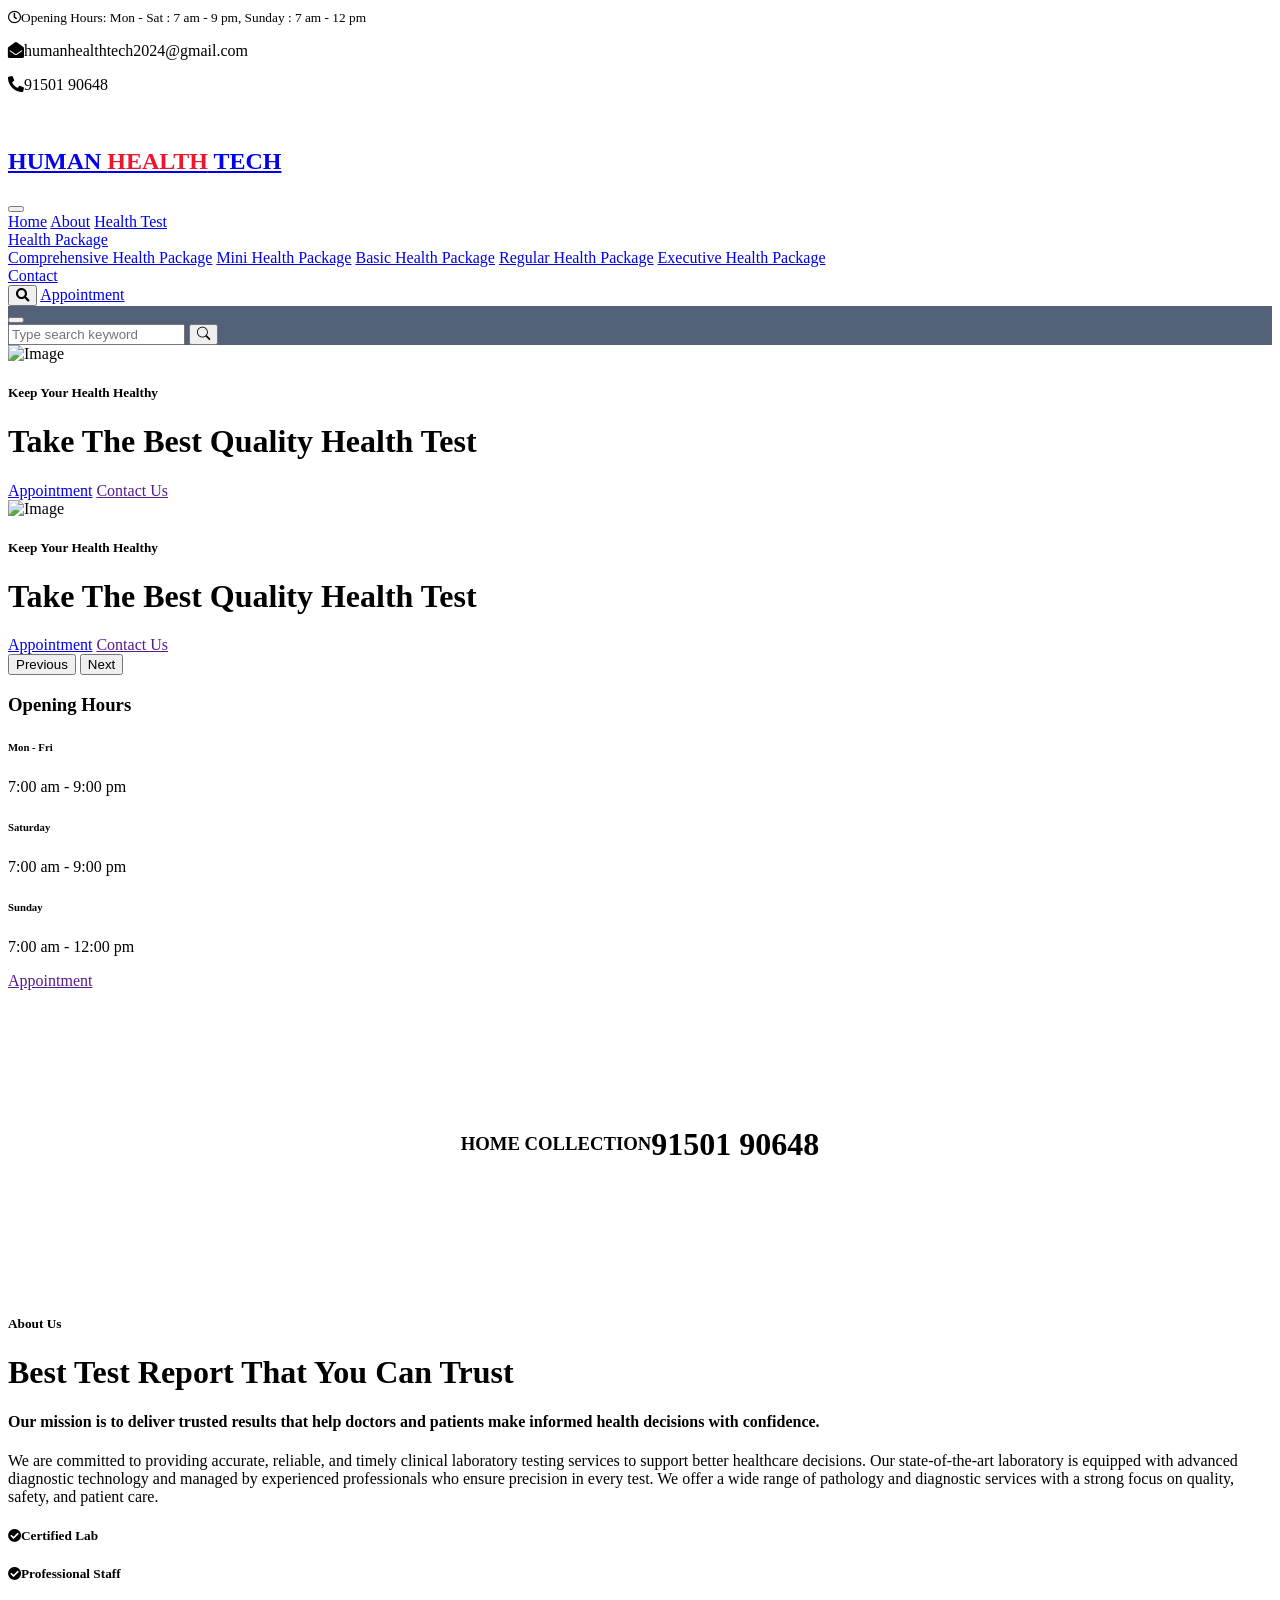
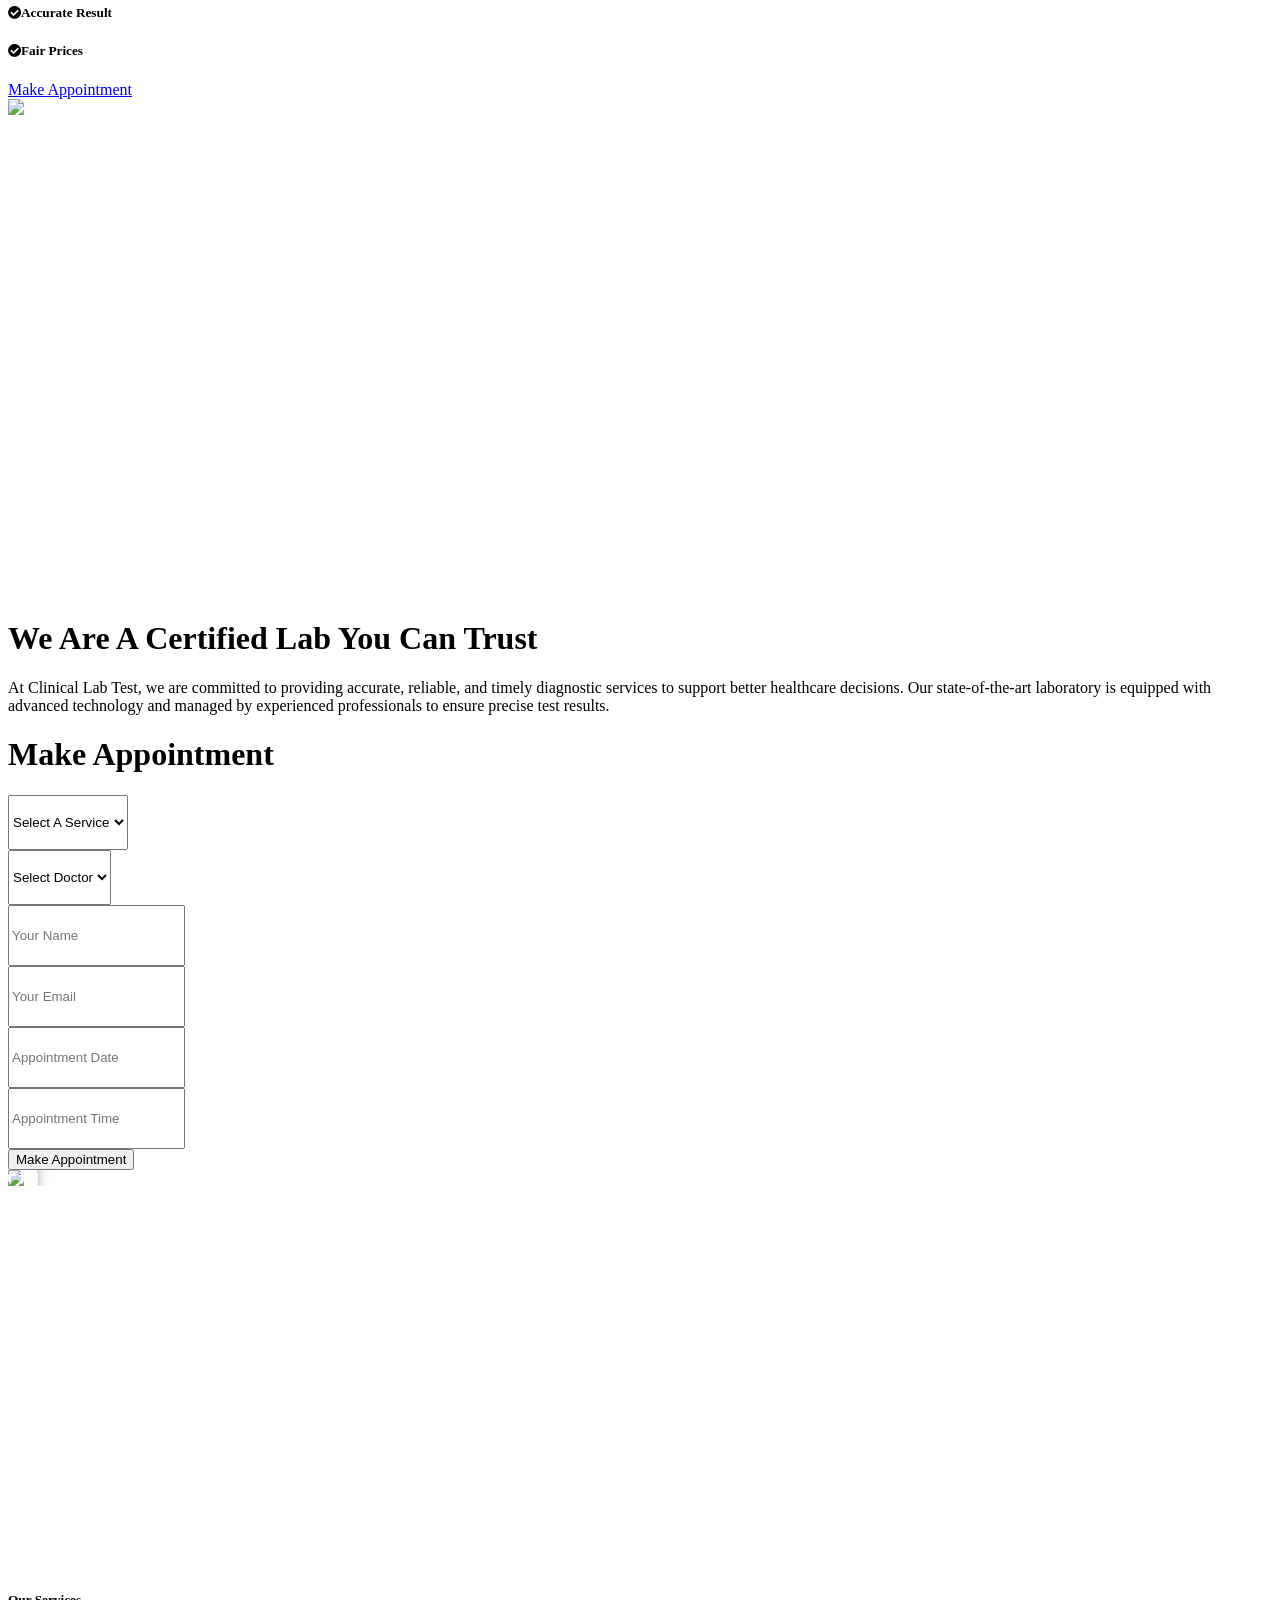
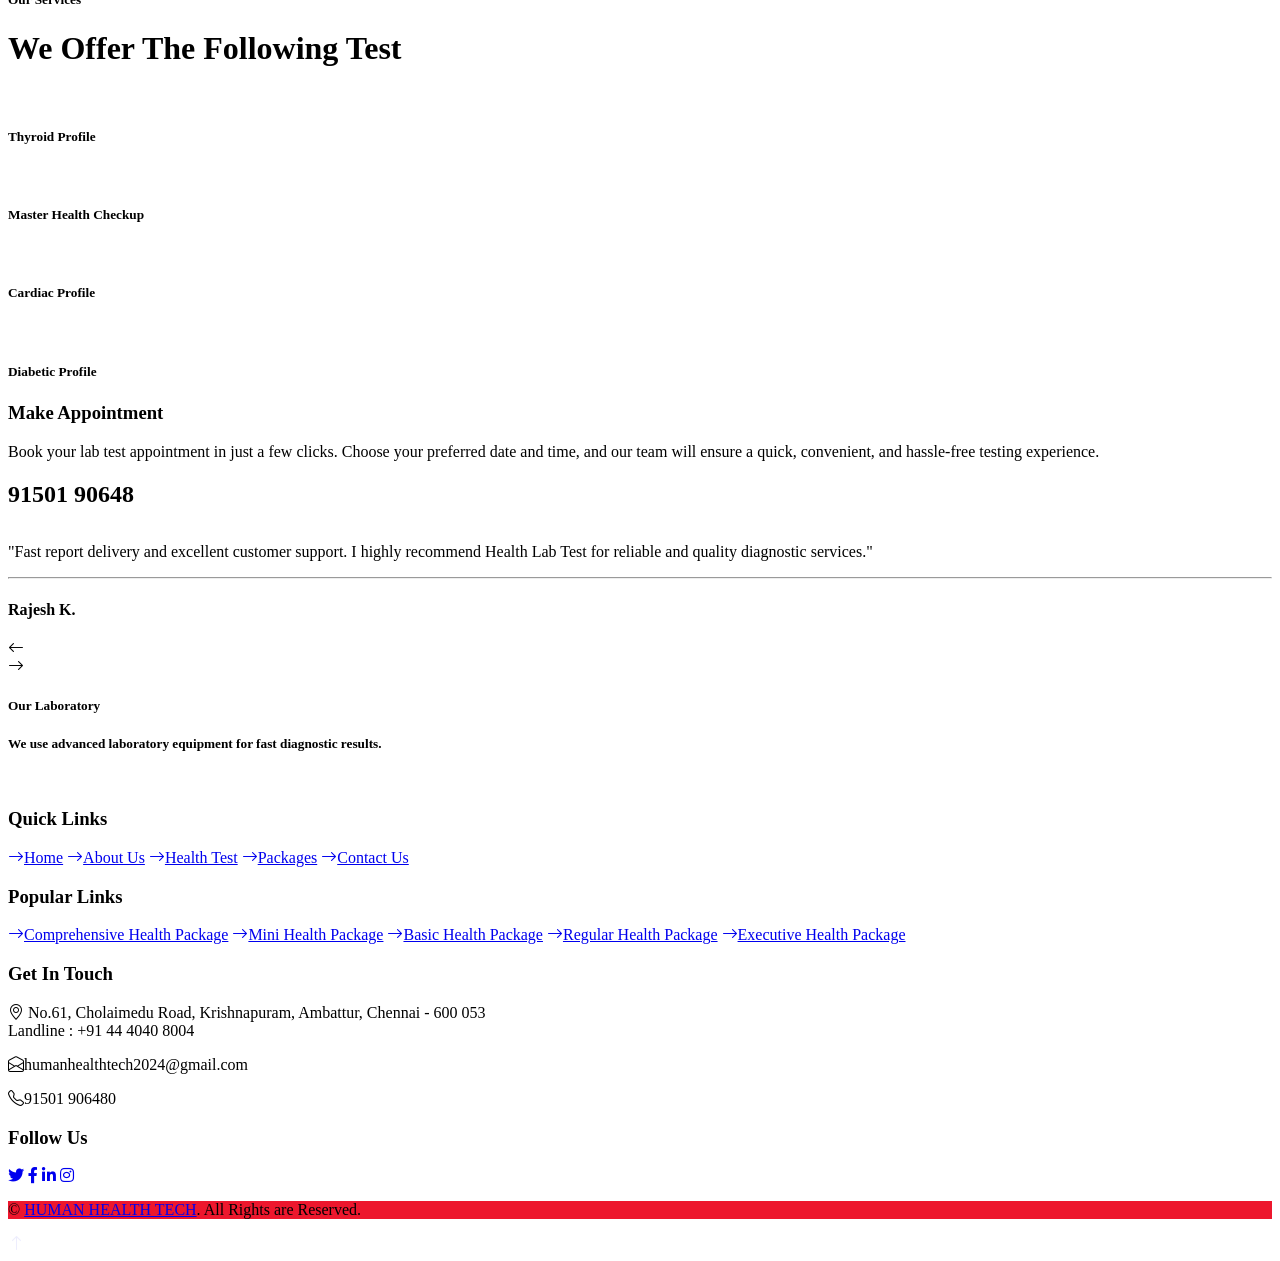
==== commit 029b0945: "Add files via upload" ====
--- a/index.html
+++ b/index.html
@@ -1,697 +1,562 @@
-<!DOCTYPE html>
-<html lang="en">
-
-<head>
-    <meta charset="utf-8">
-    <title>DentCare - Dental Clinic Website Template</title>
-    <meta content="width=device-width, initial-scale=1.0" name="viewport">
-    <meta content="Free HTML Templates" name="keywords">
-    <meta content="Free HTML Templates" name="description">
-
-    <!-- Favicon -->
-    <link href="img/favicon.ico" rel="icon">
-
-    <!-- Google Web Fonts -->
-    <link rel="preconnect" href="https://fonts.gstatic.com">
-    <link href="https://fonts.googleapis.com/css2?family=Jost:wght@500;600;700&family=Open+Sans:wght@400;600&display=swap" rel="stylesheet"> 
-
-    <!-- Icon Font Stylesheet -->
-    <link href="https://cdnjs.cloudflare.com/ajax/libs/font-awesome/5.10.0/css/all.min.css" rel="stylesheet">
-    <link href="https://cdn.jsdelivr.net/npm/bootstrap-icons@1.4.1/font/bootstrap-icons.css" rel="stylesheet">
-
-    <!-- Libraries Stylesheet -->
-    <link href="lib/owlcarousel/assets/owl.carousel.min.css" rel="stylesheet">
-    <link href="lib/animate/animate.min.css" rel="stylesheet">
-    <link href="lib/tempusdominus/css/tempusdominus-bootstrap-4.min.css" rel="stylesheet" />
-    <link href="lib/twentytwenty/twentytwenty.css" rel="stylesheet" />
-
-    <!-- Customized Bootstrap Stylesheet -->
-    <link href="css/bootstrap.min.css" rel="stylesheet">
-
-    <!-- Template Stylesheet -->
-    <link href="css/style.css" rel="stylesheet">
-</head>
-
-<body>
-    <!-- Spinner Start -->
-    <div id="spinner" class="show bg-white position-fixed translate-middle w-100 vh-100 top-50 start-50 d-flex align-items-center justify-content-center">
-        <div class="spinner-grow text-primary m-1" role="status">
-            <span class="sr-only">Loading...</span>
-        </div>
-        <div class="spinner-grow text-dark m-1" role="status">
-            <span class="sr-only">Loading...</span>
-        </div>
-        <div class="spinner-grow text-secondary m-1" role="status">
-            <span class="sr-only">Loading...</span>
-        </div>
-    </div>
-    <!-- Spinner End -->
-
-
-    <!-- Topbar Start -->
-    <div class="container-fluid bg-light ps-5 pe-0 d-none d-lg-block">
-        <div class="row gx-0">
-            <div class="col-md-6 text-center text-lg-start mb-2 mb-lg-0">
-                <div class="d-inline-flex align-items-center">
-                    <small class="py-2"><i class="far fa-clock text-primary me-2"></i>Opening Hours: Mon - Tues : 6.00 am - 10.00 pm, Sunday Closed </small>
-                </div>
-            </div>
-            <div class="col-md-6 text-center text-lg-end">
-                <div class="position-relative d-inline-flex align-items-center bg-primary text-white top-shape px-5">
-                    <div class="me-3 pe-3 border-end py-2">
-                        <p class="m-0"><i class="fa fa-envelope-open me-2"></i>info@example.com</p>
-                    </div>
-                    <div class="py-2">
-                        <p class="m-0"><i class="fa fa-phone-alt me-2"></i>+012 345 6789</p>
-                    </div>
-                </div>
-            </div>
-        </div>
-    </div>
-    <!-- Topbar End -->
-
-
-    <!-- Navbar Start -->
-    <nav class="navbar navbar-expand-lg bg-white navbar-light shadow-sm px-5 py-3 py-lg-0">
-        <a href="index.html" class="navbar-brand p-0">
-            <h1 class="m-0 text-primary"><i class="fa fa-tooth me-2"></i>DentCare</h1>
-        </a>
-        <button class="navbar-toggler" type="button" data-bs-toggle="collapse" data-bs-target="#navbarCollapse">
-            <span class="navbar-toggler-icon"></span>
-        </button>
-        <div class="collapse navbar-collapse" id="navbarCollapse">
-            <div class="navbar-nav ms-auto py-0">
-                <a href="index.html" class="nav-item nav-link active">Home</a>
-                <a href="about.html" class="nav-item nav-link">About</a>
-                <a href="service.html" class="nav-item nav-link">Service</a>
-                <div class="nav-item dropdown">
-                    <a href="#" class="nav-link dropdown-toggle" data-bs-toggle="dropdown">Pages</a>
-                    <div class="dropdown-menu m-0">
-                        <a href="price.html" class="dropdown-item">Pricing Plan</a>
-                        <a href="team.html" class="dropdown-item">Our Dentist</a>
-                        <a href="testimonial.html" class="dropdown-item">Testimonial</a>
-                        <a href="appointment.html" class="dropdown-item">Appointment</a>
-                    </div>
-                </div>
-                <a href="contact.html" class="nav-item nav-link">Contact</a>
-            </div>
-            <button type="button" class="btn text-dark" data-bs-toggle="modal" data-bs-target="#searchModal"><i class="fa fa-search"></i></button>
-            <a href="appointment.html" class="btn btn-primary py-2 px-4 ms-3">Appointment</a>
-        </div>
-    </nav>
-    <!-- Navbar End -->
-
-
-    <!-- Full Screen Search Start -->
-    <div class="modal fade" id="searchModal" tabindex="-1">
-        <div class="modal-dialog modal-fullscreen">
-            <div class="modal-content" style="background: rgba(9, 30, 62, .7);">
-                <div class="modal-header border-0">
-                    <button type="button" class="btn bg-white btn-close" data-bs-dismiss="modal" aria-label="Close"></button>
-                </div>
-                <div class="modal-body d-flex align-items-center justify-content-center">
-                    <div class="input-group" style="max-width: 600px;">
-                        <input type="text" class="form-control bg-transparent border-primary p-3" placeholder="Type search keyword">
-                        <button class="btn btn-primary px-4"><i class="bi bi-search"></i></button>
-                    </div>
-                </div>
-            </div>
-        </div>
-    </div>
-    <!-- Full Screen Search End -->
-
-
-    <!-- Carousel Start -->
-    <div class="container-fluid p-0">
-        <div id="header-carousel" class="carousel slide carousel-fade" data-bs-ride="carousel">
-            <div class="carousel-inner">
-                <div class="carousel-item active">
-                    <img class="w-100" src="img/carousel-1.jpg" alt="Image">
-                    <div class="carousel-caption d-flex flex-column align-items-center justify-content-center">
-                        <div class="p-3" style="max-width: 900px;">
-                            <h5 class="text-white text-uppercase mb-3 animated slideInDown">Keep Your Teeth Healthy</h5>
-                            <h1 class="display-1 text-white mb-md-4 animated zoomIn">Take The Best Quality Dental Treatment</h1>
-                            <a href="appointment.html" class="btn btn-primary py-md-3 px-md-5 me-3 animated slideInLeft">Appointment</a>
-                            <a href="" class="btn btn-secondary py-md-3 px-md-5 animated slideInRight">Contact Us</a>
-                        </div>
-                    </div>
-                </div>
-                <div class="carousel-item">
-                    <img class="w-100" src="img/carousel-2.jpg" alt="Image">
-                    <div class="carousel-caption d-flex flex-column align-items-center justify-content-center">
-                        <div class="p-3" style="max-width: 900px;">
-                            <h5 class="text-white text-uppercase mb-3 animated slideInDown">Keep Your Teeth Healthy</h5>
-                            <h1 class="display-1 text-white mb-md-4 animated zoomIn">Take The Best Quality Dental Treatment</h1>
-                            <a href="appointment.html" class="btn btn-primary py-md-3 px-md-5 me-3 animated slideInLeft">Appointment</a>
-                            <a href="" class="btn btn-secondary py-md-3 px-md-5 animated slideInRight">Contact Us</a>
-                        </div>
-                    </div>
-                </div>
-            </div>
-            <button class="carousel-control-prev" type="button" data-bs-target="#header-carousel"
-                data-bs-slide="prev">
-                <span class="carousel-control-prev-icon" aria-hidden="true"></span>
-                <span class="visually-hidden">Previous</span>
-            </button>
-            <button class="carousel-control-next" type="button" data-bs-target="#header-carousel"
-                data-bs-slide="next">
-                <span class="carousel-control-next-icon" aria-hidden="true"></span>
-                <span class="visually-hidden">Next</span>
-            </button>
-        </div>
-    </div>
-    <!-- Carousel End -->
-
-
-    <!-- Banner Start -->
-    <div class="container-fluid banner mb-5">
-        <div class="container">
-            <div class="row gx-0">
-                <div class="col-lg-4 wow zoomIn" data-wow-delay="0.1s">
-                    <div class="bg-primary d-flex flex-column p-5" style="height: 300px;">
-                        <h3 class="text-white mb-3">Opening Hours</h3>
-                        <div class="d-flex justify-content-between text-white mb-3">
-                            <h6 class="text-white mb-0">Mon - Fri</h6>
-                            <p class="mb-0"> 8:00am - 9:00pm</p>
-                        </div>
-                        <div class="d-flex justify-content-between text-white mb-3">
-                            <h6 class="text-white mb-0">Saturday</h6>
-                            <p class="mb-0"> 8:00am - 7:00pm</p>
-                        </div>
-                        <div class="d-flex justify-content-between text-white mb-3">
-                            <h6 class="text-white mb-0">Sunday</h6>
-                            <p class="mb-0"> 8:00am - 5:00pm</p>
-                        </div>
-                        <a class="btn btn-light" href="">Appointment</a>
-                    </div>
-                </div>
-                <div class="col-lg-4 wow zoomIn" data-wow-delay="0.3s">
-                    <div class="bg-dark d-flex flex-column p-5" style="height: 300px;">
-                        <h3 class="text-white mb-3">Search A Doctor</h3>
-                        <div class="date mb-3" id="date" data-target-input="nearest">
-                            <input type="text" class="form-control bg-light border-0 datetimepicker-input"
-                                placeholder="Appointment Date" data-target="#date" data-toggle="datetimepicker" style="height: 40px;">
-                        </div>
-                        <select class="form-select bg-light border-0 mb-3" style="height: 40px;">
-                            <option selected>Select A Service</option>
-                            <option value="1">Service 1</option>
-                            <option value="2">Service 2</option>
-                            <option value="3">Service 3</option>
-                        </select>
-                        <a class="btn btn-light" href="">Search Doctor</a>
-                    </div>
-                </div>
-                <div class="col-lg-4 wow zoomIn" data-wow-delay="0.6s">
-                    <div class="bg-secondary d-flex flex-column p-5" style="height: 300px;">
-                        <h3 class="text-white mb-3">Make Appointment</h3>
-                        <p class="text-white">Ipsum erat ipsum dolor clita rebum no rebum dolores labore, ipsum magna at eos et eos amet.</p>
-                        <h2 class="text-white mb-0">+012 345 6789</h2>
-                    </div>
-                </div>
-            </div>
-        </div>
-    </div>
-    <!-- Banner Start -->
-
-
-    <!-- About Start -->
-    <div class="container-fluid py-5 wow fadeInUp" data-wow-delay="0.1s">
-        <div class="container">
-            <div class="row g-5">
-                <div class="col-lg-7">
-                    <div class="section-title mb-4">
-                        <h5 class="position-relative d-inline-block text-primary text-uppercase">About Us</h5>
-                        <h1 class="display-5 mb-0">The World's Best Dental Clinic That You Can Trust</h1>
-                    </div>
-                    <h4 class="text-body fst-italic mb-4">Diam dolor diam ipsum sit. Clita erat ipsum et lorem stet no lorem sit clita duo justo magna dolore</h4>
-                    <p class="mb-4">Tempor erat elitr rebum at clita. Diam dolor diam ipsum et tempor sit. Aliqu diam amet diam et eos labore. Clita erat ipsum et lorem et sit, sed stet no labore lorem sit. Sanctus clita duo justo et tempor eirmod magna dolore erat amet</p>
-                    <div class="row g-3">
-                        <div class="col-sm-6 wow zoomIn" data-wow-delay="0.3s">
-                            <h5 class="mb-3"><i class="fa fa-check-circle text-primary me-3"></i>Award Winning</h5>
-                            <h5 class="mb-3"><i class="fa fa-check-circle text-primary me-3"></i>Professional Staff</h5>
-                        </div>
-                        <div class="col-sm-6 wow zoomIn" data-wow-delay="0.6s">
-                            <h5 class="mb-3"><i class="fa fa-check-circle text-primary me-3"></i>24/7 Opened</h5>
-                            <h5 class="mb-3"><i class="fa fa-check-circle text-primary me-3"></i>Fair Prices</h5>
-                        </div>
-                    </div>
-                    <a href="appointment.html" class="btn btn-primary py-3 px-5 mt-4 wow zoomIn" data-wow-delay="0.6s">Make Appointment</a>
-                </div>
-                <div class="col-lg-5" style="min-height: 500px;">
-                    <div class="position-relative h-100">
-                        <img class="position-absolute w-100 h-100 rounded wow zoomIn" data-wow-delay="0.9s" src="img/about.jpg" style="object-fit: cover;">
-                    </div>
-                </div>
-            </div>
-        </div>
-    </div>
-    <!-- About End -->
-
-
-    <!-- Appointment Start -->
-    <div class="container-fluid bg-primary bg-appointment my-5 wow fadeInUp" data-wow-delay="0.1s">
-        <div class="container">
-            <div class="row gx-5">
-                <div class="col-lg-6 py-5">
-                    <div class="py-5">
-                        <h1 class="display-5 text-white mb-4">We Are A Certified and Award Winning Dental Clinic You Can Trust</h1>
-                        <p class="text-white mb-0">Eirmod sed tempor lorem ut dolores. Aliquyam sit sadipscing kasd ipsum. Dolor ea et dolore et at sea ea at dolor, justo ipsum duo rebum sea invidunt voluptua. Eos vero eos vero ea et dolore eirmod et. Dolores diam duo invidunt lorem. Elitr ut dolores magna sit. Sea dolore sanctus sed et. Takimata takimata sanctus sed.</p>
-                    </div>
-                </div>
-                <div class="col-lg-6">
-                    <div class="appointment-form h-100 d-flex flex-column justify-content-center text-center p-5 wow zoomIn" data-wow-delay="0.6s">
-                        <h1 class="text-white mb-4">Make Appointment</h1>
-                        <form>
-                            <div class="row g-3">
-                                <div class="col-12 col-sm-6">
-                                    <select class="form-select bg-light border-0" style="height: 55px;">
-                                        <option selected>Select A Service</option>
-                                        <option value="1">Service 1</option>
-                                        <option value="2">Service 2</option>
-                                        <option value="3">Service 3</option>
-                                    </select>
-                                </div>
-                                <div class="col-12 col-sm-6">
-                                    <select class="form-select bg-light border-0" style="height: 55px;">
-                                        <option selected>Select Doctor</option>
-                                        <option value="1">Doctor 1</option>
-                                        <option value="2">Doctor 2</option>
-                                        <option value="3">Doctor 3</option>
-                                    </select>
-                                </div>
-                                <div class="col-12 col-sm-6">
-                                    <input type="text" class="form-control bg-light border-0" placeholder="Your Name" style="height: 55px;">
-                                </div>
-                                <div class="col-12 col-sm-6">
-                                    <input type="email" class="form-control bg-light border-0" placeholder="Your Email" style="height: 55px;">
-                                </div>
-                                <div class="col-12 col-sm-6">
-                                    <div class="date" id="date1" data-target-input="nearest">
-                                        <input type="text"
-                                            class="form-control bg-light border-0 datetimepicker-input"
-                                            placeholder="Appointment Date" data-target="#date1" data-toggle="datetimepicker" style="height: 55px;">
-                                    </div>
-                                </div>
-                                <div class="col-12 col-sm-6">
-                                    <div class="time" id="time1" data-target-input="nearest">
-                                        <input type="text"
-                                            class="form-control bg-light border-0 datetimepicker-input"
-                                            placeholder="Appointment Time" data-target="#time1" data-toggle="datetimepicker" style="height: 55px;">
-                                    </div>
-                                </div>
-                                <div class="col-12">
-                                    <button class="btn btn-dark w-100 py-3" type="submit">Make Appointment</button>
-                                </div>
-                            </div>
-                        </form>
-                    </div>
-                </div>
-            </div>
-        </div>
-    </div>
-    <!-- Appointment End -->
-
-
-    <!-- Service Start -->
-    <div class="container-fluid py-5 wow fadeInUp" data-wow-delay="0.1s">
-        <div class="container">
-            <div class="row g-5 mb-5">
-                <div class="col-lg-5 wow zoomIn" data-wow-delay="0.3s" style="min-height: 400px;">
-                    <div class="twentytwenty-container position-relative h-100 rounded overflow-hidden">
-                        <img class="position-absolute w-100 h-100" src="img/before.jpg" style="object-fit: cover;">
-                        <img class="position-absolute w-100 h-100" src="img/after.jpg" style="object-fit: cover;">
-                    </div>
-                </div>
-                <div class="col-lg-7">
-                    <div class="section-title mb-5">
-                        <h5 class="position-relative d-inline-block text-primary text-uppercase">Our Services</h5>
-                        <h1 class="display-5 mb-0">We Offer The Best Quality Dental Services</h1>
-                    </div>
-                    <div class="row g-5">
-                        <div class="col-md-6 service-item wow zoomIn" data-wow-delay="0.6s">
-                            <div class="rounded-top overflow-hidden">
-                                <img class="img-fluid" src="img/service-1.jpg" alt="">
-                            </div>
-                            <div class="position-relative bg-light rounded-bottom text-center p-4">
-                                <h5 class="m-0">Cosmetic Dentistry</h5>
-                            </div>
-                        </div>
-                        <div class="col-md-6 service-item wow zoomIn" data-wow-delay="0.9s">
-                            <div class="rounded-top overflow-hidden">
-                                <img class="img-fluid" src="img/service-2.jpg" alt="">
-                            </div>
-                            <div class="position-relative bg-light rounded-bottom text-center p-4">
-                                <h5 class="m-0">Dental Implants</h5>
-                            </div>
-                        </div>
-                    </div>
-                </div>
-            </div>
-            <div class="row g-5 wow fadeInUp" data-wow-delay="0.1s">
-                <div class="col-lg-7">
-                    <div class="row g-5">
-                        <div class="col-md-6 service-item wow zoomIn" data-wow-delay="0.3s">
-                            <div class="rounded-top overflow-hidden">
-                                <img class="img-fluid" src="img/service-3.jpg" alt="">
-                            </div>
-                            <div class="position-relative bg-light rounded-bottom text-center p-4">
-                                <h5 class="m-0">Dental Bridges</h5>
-                            </div>
-                        </div>
-                        <div class="col-md-6 service-item wow zoomIn" data-wow-delay="0.6s">
-                            <div class="rounded-top overflow-hidden">
-                                <img class="img-fluid" src="img/service-4.jpg" alt="">
-                            </div>
-                            <div class="position-relative bg-light rounded-bottom text-center p-4">
-                                <h5 class="m-0">Teeth Whitening</h5>
-                            </div>
-                        </div>
-                    </div>
-                </div>
-                <div class="col-lg-5 service-item wow zoomIn" data-wow-delay="0.9s">
-                    <div class="position-relative bg-primary rounded h-100 d-flex flex-column align-items-center justify-content-center text-center p-4">
-                        <h3 class="text-white mb-3">Make Appointment</h3>
-                        <p class="text-white mb-3">Clita ipsum magna kasd rebum at ipsum amet dolor justo dolor est magna stet eirmod</p>
-                        <h2 class="text-white mb-0">+012 345 6789</h2>
-                    </div>
-                </div>
-            </div>
-        </div>
-    </div>
-    <!-- Service End -->
-
-
-    <!-- Offer Start -->
-    <div class="container-fluid bg-offer my-5 py-5 wow fadeInUp" data-wow-delay="0.1s">
-        <div class="container py-5">
-            <div class="row justify-content-center">
-                <div class="col-lg-7 wow zoomIn" data-wow-delay="0.6s">
-                    <div class="offer-text text-center rounded p-5">
-                        <h1 class="display-5 text-white">Save 30% On Your First Dental Checkup</h1>
-                        <p class="text-white mb-4">Eirmod sed tempor lorem ut dolores sit kasd ipsum. Dolor ea et dolore et at sea ea at dolor justo ipsum duo rebum sea. Eos vero eos vero ea et dolore eirmod diam duo lorem magna sit dolore sed et.</p>
-                        <a href="appointment.html" class="btn btn-dark py-3 px-5 me-3">Appointment</a>
-                        <a href="" class="btn btn-light py-3 px-5">Read More</a>
-                    </div>
-                </div>
-            </div>
-        </div>
-    </div>
-    <!-- Offer End -->
-
-
-    <!-- Pricing Start -->
-    <div class="container-fluid py-5 wow fadeInUp" data-wow-delay="0.1s">
-        <div class="container">
-            <div class="row g-5">
-                <div class="col-lg-5">
-                    <div class="section-title mb-4">
-                        <h5 class="position-relative d-inline-block text-primary text-uppercase">Pricing Plan</h5>
-                        <h1 class="display-5 mb-0">We Offer Fair Prices for Dental Treatment</h1>
-                    </div>
-                    <p class="mb-4">Tempor erat elitr rebum at clita. Diam dolor diam ipsum et tempor sit. Aliqu diam amet diam et eos labore. Clita erat ipsum et lorem et sit, sed stet no labore lorem sit. Sanctus clita duo justo eirmod magna dolore erat amet</p>
-                    <h5 class="text-uppercase text-primary wow fadeInUp" data-wow-delay="0.3s">Call for Appointment</h5>
-                    <h1 class="wow fadeInUp" data-wow-delay="0.6s">+012 345 6789</h1>
-                </div>
-                <div class="col-lg-7">
-                    <div class="owl-carousel price-carousel wow zoomIn" data-wow-delay="0.9s">
-                        <div class="price-item pb-4">
-                            <div class="position-relative">
-                                <img class="img-fluid rounded-top" src="img/price-1.jpg" alt="">
-                                <div class="d-flex align-items-center justify-content-center bg-light rounded pt-2 px-3 position-absolute top-100 start-50 translate-middle" style="z-index: 2;">
-                                    <h2 class="text-primary m-0">$35</h2>
-                                </div>
-                            </div>
-                            <div class="position-relative text-center bg-light border-bottom border-primary py-5 p-4">
-                                <h4>Teeth Whitening</h4>
-                                <hr class="text-primary w-50 mx-auto mt-0">
-                                <div class="d-flex justify-content-between mb-3"><span>Modern Equipment</span><i class="fa fa-check text-primary pt-1"></i></div>
-                                <div class="d-flex justify-content-between mb-3"><span>Professional Dentist</span><i class="fa fa-check text-primary pt-1"></i></div>
-                                <div class="d-flex justify-content-between mb-2"><span>24/7 Call Support</span><i class="fa fa-check text-primary pt-1"></i></div>
-                                <a href="appointment.html" class="btn btn-primary py-2 px-4 position-absolute top-100 start-50 translate-middle">Appointment</a>
-                            </div>
-                        </div>
-                        <div class="price-item pb-4">
-                            <div class="position-relative">
-                                <img class="img-fluid rounded-top" src="img/price-2.jpg" alt="">
-                                <div class="d-flex align-items-center justify-content-center bg-light rounded pt-2 px-3 position-absolute top-100 start-50 translate-middle" style="z-index: 2;">
-                                    <h2 class="text-primary m-0">$49</h2>
-                                </div>
-                            </div>
-                            <div class="position-relative text-center bg-light border-bottom border-primary py-5 p-4">
-                                <h4>Dental Implant</h4>
-                                <hr class="text-primary w-50 mx-auto mt-0">
-                                <div class="d-flex justify-content-between mb-3"><span>Modern Equipment</span><i class="fa fa-check text-primary pt-1"></i></div>
-                                <div class="d-flex justify-content-between mb-3"><span>Professional Dentist</span><i class="fa fa-check text-primary pt-1"></i></div>
-                                <div class="d-flex justify-content-between mb-2"><span>24/7 Call Support</span><i class="fa fa-check text-primary pt-1"></i></div>
-                                <a href="appointment.html" class="btn btn-primary py-2 px-4 position-absolute top-100 start-50 translate-middle">Appointment</a>
-                            </div>
-                        </div>
-                        <div class="price-item pb-4">
-                            <div class="position-relative">
-                                <img class="img-fluid rounded-top" src="img/price-3.jpg" alt="">
-                                <div class="d-flex align-items-center justify-content-center bg-light rounded pt-2 px-3 position-absolute top-100 start-50 translate-middle" style="z-index: 2;">
-                                    <h2 class="text-primary m-0">$99</h2>
-                                </div>
-                            </div>
-                            <div class="position-relative text-center bg-light border-bottom border-primary py-5 p-4">
-                                <h4>Root Canal</h4>
-                                <hr class="text-primary w-50 mx-auto mt-0">
-                                <div class="d-flex justify-content-between mb-3"><span>Modern Equipment</span><i class="fa fa-check text-primary pt-1"></i></div>
-                                <div class="d-flex justify-content-between mb-3"><span>Professional Dentist</span><i class="fa fa-check text-primary pt-1"></i></div>
-                                <div class="d-flex justify-content-between mb-2"><span>24/7 Call Support</span><i class="fa fa-check text-primary pt-1"></i></div>
-                                <a href="appointment.html" class="btn btn-primary py-2 px-4 position-absolute top-100 start-50 translate-middle">Appointment</a>
-                            </div>
-                        </div>
-                    </div>
-                </div>
-            </div>
-        </div>
-    </div>
-    <!-- Pricing End -->
-
-
-    <!-- Testimonial Start -->
-    <div class="container-fluid bg-primary bg-testimonial py-5 my-5 wow fadeInUp" data-wow-delay="0.1s">
-        <div class="container py-5">
-            <div class="row justify-content-center">
-                <div class="col-lg-7">
-                    <div class="owl-carousel testimonial-carousel rounded p-5 wow zoomIn" data-wow-delay="0.6s">
-                        <div class="testimonial-item text-center text-white">
-                            <img class="img-fluid mx-auto rounded mb-4" src="img/testimonial-1.jpg" alt="">
-                            <p class="fs-5">Dolores sed duo clita justo dolor et stet lorem kasd dolore lorem ipsum. At lorem lorem magna ut et, nonumy labore diam erat. Erat dolor rebum sit ipsum.</p>
-                            <hr class="mx-auto w-25">
-                            <h4 class="text-white mb-0">Client Name</h4>
-                        </div>
-                        <div class="testimonial-item text-center text-white">
-                            <img class="img-fluid mx-auto rounded mb-4" src="img/testimonial-2.jpg" alt="">
-                            <p class="fs-5">Dolores sed duo clita justo dolor et stet lorem kasd dolore lorem ipsum. At lorem lorem magna ut et, nonumy labore diam erat. Erat dolor rebum sit ipsum.</p>
-                            <hr class="mx-auto w-25">
-                            <h4 class="text-white mb-0">Client Name</h4>
-                        </div>
-                    </div>
-                </div>
-            </div>
-        </div>
-    </div>
-    <!-- Testimonial End -->
-
-
-    <!-- Team Start -->
-    <div class="container-fluid py-5">
-        <div class="container">
-            <div class="row g-5">
-                <div class="col-lg-4 wow slideInUp" data-wow-delay="0.1s">
-                    <div class="section-title bg-light rounded h-100 p-5">
-                        <h5 class="position-relative d-inline-block text-primary text-uppercase">Our Dentist</h5>
-                        <h1 class="display-6 mb-4">Meet Our Certified & Experienced Dentist</h1>
-                        <a href="appointment.html" class="btn btn-primary py-3 px-5">Appointment</a>
-                    </div>
-                </div>
-                <div class="col-lg-4 wow slideInUp" data-wow-delay="0.3s">
-                    <div class="team-item">
-                        <div class="position-relative rounded-top" style="z-index: 1;">
-                            <img class="img-fluid rounded-top w-100" src="img/team-1.jpg" alt="">
-                            <div class="position-absolute top-100 start-50 translate-middle bg-light rounded p-2 d-flex">
-                                <a class="btn btn-primary btn-square m-1" href="#"><i class="fab fa-twitter fw-normal"></i></a>
-                                <a class="btn btn-primary btn-square m-1" href="#"><i class="fab fa-facebook-f fw-normal"></i></a>
-                                <a class="btn btn-primary btn-square m-1" href="#"><i class="fab fa-linkedin-in fw-normal"></i></a>
-                                <a class="btn btn-primary btn-square m-1" href="#"><i class="fab fa-instagram fw-normal"></i></a>
-                            </div>
-                        </div>
-                        <div class="team-text position-relative bg-light text-center rounded-bottom p-4 pt-5">
-                            <h4 class="mb-2">Dr. John Doe</h4>
-                            <p class="text-primary mb-0">Implant Surgeon</p>
-                        </div>
-                    </div>
-                </div>
-                <div class="col-lg-4 wow slideInUp" data-wow-delay="0.6s">
-                    <div class="team-item">
-                        <div class="position-relative rounded-top" style="z-index: 1;">
-                            <img class="img-fluid rounded-top w-100" src="img/team-2.jpg" alt="">
-                            <div class="position-absolute top-100 start-50 translate-middle bg-light rounded p-2 d-flex">
-                                <a class="btn btn-primary btn-square m-1" href="#"><i class="fab fa-twitter fw-normal"></i></a>
-                                <a class="btn btn-primary btn-square m-1" href="#"><i class="fab fa-facebook-f fw-normal"></i></a>
-                                <a class="btn btn-primary btn-square m-1" href="#"><i class="fab fa-linkedin-in fw-normal"></i></a>
-                                <a class="btn btn-primary btn-square m-1" href="#"><i class="fab fa-instagram fw-normal"></i></a>
-                            </div>
-                        </div>
-                        <div class="team-text position-relative bg-light text-center rounded-bottom p-4 pt-5">
-                            <h4 class="mb-2">Dr. John Doe</h4>
-                            <p class="text-primary mb-0">Implant Surgeon</p>
-                        </div>
-                    </div>
-                </div>
-                <div class="col-lg-4 wow slideInUp" data-wow-delay="0.1s">
-                    <div class="team-item">
-                        <div class="position-relative rounded-top" style="z-index: 1;">
-                            <img class="img-fluid rounded-top w-100" src="img/team-3.jpg" alt="">
-                            <div class="position-absolute top-100 start-50 translate-middle bg-light rounded p-2 d-flex">
-                                <a class="btn btn-primary btn-square m-1" href="#"><i class="fab fa-twitter fw-normal"></i></a>
-                                <a class="btn btn-primary btn-square m-1" href="#"><i class="fab fa-facebook-f fw-normal"></i></a>
-                                <a class="btn btn-primary btn-square m-1" href="#"><i class="fab fa-linkedin-in fw-normal"></i></a>
-                                <a class="btn btn-primary btn-square m-1" href="#"><i class="fab fa-instagram fw-normal"></i></a>
-                            </div>
-                        </div>
-                        <div class="team-text position-relative bg-light text-center rounded-bottom p-4 pt-5">
-                            <h4 class="mb-2">Dr. John Doe</h4>
-                            <p class="text-primary mb-0">Implant Surgeon</p>
-                        </div>
-                    </div>
-                </div>
-                <div class="col-lg-4 wow slideInUp" data-wow-delay="0.3s">
-                    <div class="team-item">
-                        <div class="position-relative rounded-top" style="z-index: 1;">
-                            <img class="img-fluid rounded-top w-100" src="img/team-4.jpg" alt="">
-                            <div class="position-absolute top-100 start-50 translate-middle bg-light rounded p-2 d-flex">
-                                <a class="btn btn-primary btn-square m-1" href="#"><i class="fab fa-twitter fw-normal"></i></a>
-                                <a class="btn btn-primary btn-square m-1" href="#"><i class="fab fa-facebook-f fw-normal"></i></a>
-                                <a class="btn btn-primary btn-square m-1" href="#"><i class="fab fa-linkedin-in fw-normal"></i></a>
-                                <a class="btn btn-primary btn-square m-1" href="#"><i class="fab fa-instagram fw-normal"></i></a>
-                            </div>
-                        </div>
-                        <div class="team-text position-relative bg-light text-center rounded-bottom p-4 pt-5">
-                            <h4 class="mb-2">Dr. John Doe</h4>
-                            <p class="text-primary mb-0">Implant Surgeon</p>
-                        </div>
-                    </div>
-                </div>
-                <div class="col-lg-4 wow slideInUp" data-wow-delay="0.6s">
-                    <div class="team-item">
-                        <div class="position-relative rounded-top" style="z-index: 1;">
-                            <img class="img-fluid rounded-top w-100" src="img/team-5.jpg" alt="">
-                            <div class="position-absolute top-100 start-50 translate-middle bg-light rounded p-2 d-flex">
-                                <a class="btn btn-primary btn-square m-1" href="#"><i class="fab fa-twitter fw-normal"></i></a>
-                                <a class="btn btn-primary btn-square m-1" href="#"><i class="fab fa-facebook-f fw-normal"></i></a>
-                                <a class="btn btn-primary btn-square m-1" href="#"><i class="fab fa-linkedin-in fw-normal"></i></a>
-                                <a class="btn btn-primary btn-square m-1" href="#"><i class="fab fa-instagram fw-normal"></i></a>
-                            </div>
-                        </div>
-                        <div class="team-text position-relative bg-light text-center rounded-bottom p-4 pt-5">
-                            <h4 class="mb-2">Dr. John Doe</h4>
-                            <p class="text-primary mb-0">Implant Surgeon</p>
-                        </div>
-                    </div>
-                </div>
-            </div>
-        </div>
-    </div>
-    <!-- Team End -->
-
-
-    <!-- Newsletter Start -->
-    <div class="container-fluid position-relative pt-5 wow fadeInUp" data-wow-delay="0.1s" style="z-index: 1;">
-        <div class="container">
-            <div class="bg-primary p-5">
-                <form class="mx-auto" style="max-width: 600px;">
-                    <div class="input-group">
-                        <input type="text" class="form-control border-white p-3" placeholder="Your Email">
-                        <button class="btn btn-dark px-4">Sign Up</button>
-                    </div>
-                </form>
-            </div>
-        </div>
-    </div>
-    <!-- Newsletter End -->
-    
-
-    <!-- Footer Start -->
-    <div class="container-fluid bg-dark text-light py-5 wow fadeInUp" data-wow-delay="0.3s" style="margin-top: -75px;">
-        <div class="container pt-5">
-            <div class="row g-5 pt-4">
-                <div class="col-lg-3 col-md-6">
-                    <h3 class="text-white mb-4">Quick Links</h3>
-                    <div class="d-flex flex-column justify-content-start">
-                        <a class="text-light mb-2" href="#"><i class="bi bi-arrow-right text-primary me-2"></i>Home</a>
-                        <a class="text-light mb-2" href="#"><i class="bi bi-arrow-right text-primary me-2"></i>About Us</a>
-                        <a class="text-light mb-2" href="#"><i class="bi bi-arrow-right text-primary me-2"></i>Our Services</a>
-                        <a class="text-light mb-2" href="#"><i class="bi bi-arrow-right text-primary me-2"></i>Latest Blog</a>
-                        <a class="text-light" href="#"><i class="bi bi-arrow-right text-primary me-2"></i>Contact Us</a>
-                    </div>
-                </div>
-                <div class="col-lg-3 col-md-6">
-                    <h3 class="text-white mb-4">Popular Links</h3>
-                    <div class="d-flex flex-column justify-content-start">
-                        <a class="text-light mb-2" href="#"><i class="bi bi-arrow-right text-primary me-2"></i>Home</a>
-                        <a class="text-light mb-2" href="#"><i class="bi bi-arrow-right text-primary me-2"></i>About Us</a>
-                        <a class="text-light mb-2" href="#"><i class="bi bi-arrow-right text-primary me-2"></i>Our Services</a>
-                        <a class="text-light mb-2" href="#"><i class="bi bi-arrow-right text-primary me-2"></i>Latest Blog</a>
-                        <a class="text-light" href="#"><i class="bi bi-arrow-right text-primary me-2"></i>Contact Us</a>
-                    </div>
-                </div>
-                <div class="col-lg-3 col-md-6">
-                    <h3 class="text-white mb-4">Get In Touch</h3>
-                    <p class="mb-2"><i class="bi bi-geo-alt text-primary me-2"></i>123 Street, New York, USA</p>
-                    <p class="mb-2"><i class="bi bi-envelope-open text-primary me-2"></i>info@example.com</p>
-                    <p class="mb-0"><i class="bi bi-telephone text-primary me-2"></i>+012 345 67890</p>
-                </div>
-                <div class="col-lg-3 col-md-6">
-                    <h3 class="text-white mb-4">Follow Us</h3>
-                    <div class="d-flex">
-                        <a class="btn btn-lg btn-primary btn-lg-square rounded me-2" href="#"><i class="fab fa-twitter fw-normal"></i></a>
-                        <a class="btn btn-lg btn-primary btn-lg-square rounded me-2" href="#"><i class="fab fa-facebook-f fw-normal"></i></a>
-                        <a class="btn btn-lg btn-primary btn-lg-square rounded me-2" href="#"><i class="fab fa-linkedin-in fw-normal"></i></a>
-                        <a class="btn btn-lg btn-primary btn-lg-square rounded" href="#"><i class="fab fa-instagram fw-normal"></i></a>
-                    </div>
-                </div>
-            </div>
-        </div>
-    </div>
-    <div class="container-fluid text-light py-4" style="background: #051225;">
-        <div class="container">
-            <div class="row g-0">
-                <div class="col-md-6 text-center text-md-start">
-                    <p class="mb-md-0">&copy; <a class="text-white border-bottom" href="#">Your Site Name</a>. All Rights Reserved.</p>
-                </div>
-                <div class="col-md-6 text-center text-md-end">
-                    <p class="mb-0">Designed by <a class="text-white border-bottom" href="https://htmlcodex.com">HTML Codex</a><br>
-                        Distributed by <a class="text-white border-bottom" href="https://themewagon.com">ThemeWagon</a>              
-                    </p>
-                </div>
-            </div>
-        </div>
-    </div>
-    <!-- Footer End -->
-
-
-    <!-- Back to Top -->
-    <a href="#" class="btn btn-lg btn-primary btn-lg-square rounded back-to-top"><i class="bi bi-arrow-up"></i></a>
-
-
-    <!-- JavaScript Libraries -->
-    <script src="https://code.jquery.com/jquery-3.4.1.min.js"></script>
-    <script src="https://cdn.jsdelivr.net/npm/bootstrap@5.0.0/dist/js/bootstrap.bundle.min.js"></script>
-    <script src="lib/wow/wow.min.js"></script>
-    <script src="lib/easing/easing.min.js"></script>
-    <script src="lib/waypoints/waypoints.min.js"></script>
-    <script src="lib/owlcarousel/owl.carousel.min.js"></script>
-    <script src="lib/tempusdominus/js/moment.min.js"></script>
-    <script src="lib/tempusdominus/js/moment-timezone.min.js"></script>
-    <script src="lib/tempusdominus/js/tempusdominus-bootstrap-4.min.js"></script>
-    <script src="lib/twentytwenty/jquery.event.move.js"></script>
-    <script src="lib/twentytwenty/jquery.twentytwenty.js"></script>
-
-    <!-- Template Javascript -->
-    <script src="js/main.js"></script>
-</body>
-
+<!DOCTYPE html>
+<html lang="en">
+
+<head>
+    <meta charset="utf-8">
+    <title>Human Health Tech - clinical Website Template</title>
+    <meta content="width=device-width, initial-scale=1.0" name="viewport">
+    <meta content="Free HTML Templates" name="keywords">
+    <meta content="Free HTML Templates" name="description">
+
+    <!-- Favicon -->
+    <link href="img/favicon.ico" rel="icon">
+
+    <!-- Google Web Fonts -->
+    <link rel="preconnect" href="https://fonts.gstatic.com">
+    <link href="https://fonts.googleapis.com/css2?family=Jost:wght@500;600;700&family=Open+Sans:wght@400;600&display=swap" rel="stylesheet"> 
+
+    <!-- Icon Font Stylesheet -->
+    <link href="https://cdnjs.cloudflare.com/ajax/libs/font-awesome/5.10.0/css/all.min.css" rel="stylesheet">
+    <link href="https://cdn.jsdelivr.net/npm/bootstrap-icons@1.4.1/font/bootstrap-icons.css" rel="stylesheet">
+
+    <!-- Libraries Stylesheet -->
+    <link href="lib/owlcarousel/assets/owl.carousel.min.css" rel="stylesheet">
+    <link href="lib/animate/animate.min.css" rel="stylesheet">
+    <link href="lib/tempusdominus/css/tempusdominus-bootstrap-4.min.css" rel="stylesheet" />
+    <link href="lib/twentytwenty/twentytwenty.css" rel="stylesheet" />
+
+    <!-- Customized Bootstrap Stylesheet -->
+    <link href="css/bootstrap.min.css" rel="stylesheet">
+
+    <!-- Template Stylesheet -->
+    <link href="css/style.css" rel="stylesheet">
+</head>
+
+<body>
+    <!-- Spinner Start -->
+    <div id="spinner" class="show bg-white position-fixed translate-middle w-100 vh-100 top-50 start-50 d-flex align-items-center justify-content-center">
+        <div class="spinner-grow text-primary m-1" role="status">
+            <span class="sr-only">Loading...</span>
+        </div>
+        <div class="spinner-grow text-dark m-1" role="status">
+            <span class="sr-only">Loading...</span>
+        </div>
+        <div class="spinner-grow text-secondary m-1" role="status">
+            <span class="sr-only">Loading...</span>
+        </div>
+    </div>
+    <!-- Spinner End -->
+
+
+    <!-- Topbar Start -->
+    <div class="container-fluid bg-light ps-5 pe-0 d-none d-lg-block">
+        <div class="row gx-0">
+            <div class="col-md-6 text-center text-lg-start mb-2 mb-lg-0">
+                <div class="d-inline-flex align-items-center">
+                    <small class="py-2"><i class="far fa-clock text-primary me-2"></i>Opening Hours: Mon - Sat : 7 am - 9 pm, Sunday : 7 am - 12 pm </small>
+                </div>
+            </div>
+            <div class="col-md-6 text-center text-lg-end">
+                <div class="position-relative d-inline-flex align-items-center bg-primary text-white top-shape px-5">
+                    <div class="me-3 pe-3 border-end py-2">
+                        <p class="m-0"><i class="fa fa-envelope-open me-2"></i>humanhealthtech2024@gmail.com</p>
+                    </div>
+                    <div class="py-2">
+                        <p class="m-0"><i class="fa fa-phone-alt me-2"></i>91501 90648</p>
+                    </div>
+                </div>
+            </div>
+        </div>
+    </div>
+    <!-- Topbar End -->
+
+
+    <!-- Navbar Start -->
+    <nav class="navbar navbar-expand-lg bg-white navbar-light shadow-sm px-5 py-3 py-lg-0">
+		
+		
+     <!--   <a href="index.html" class="navbar-brand p-0">
+            <h1 class="m-0 text-primary"><i class="fa fa-tooth me-2"></i><span style="text-transform: uppercase;">Human  <span style="color: #ed172d;">Health</span> Tech</h1>
+        </a>
+			-->		<a href="index.html" class="navbar-brand d-flex align-items-center p-0">
+    <img src="img/logo.png" alt=""
+         class="me-2 img-fluid"
+         style="max-height:100px;">
+
+    <h1 class="m-0 text-primary"><span style="text-transform: uppercase;">Human  <span style="color: #ed172d;">Health</span> Tech</h1>
+</a> 	<button class="navbar-toggler" type="button" data-bs-toggle="collapse" data-bs-target="#navbarCollapse">
+            <span class="navbar-toggler-icon"></span>
+        </button>
+        <div class="collapse navbar-collapse" id="navbarCollapse">
+            <div class="navbar-nav ms-auto py-0">
+                <a href="index.html" class="nav-item nav-link active">Home</a>
+                <a href="about.html" class="nav-item nav-link">About</a>
+                <a href="service.html" class="nav-item nav-link">Health Test</a>
+                <div class="nav-item dropdown">
+                    <a href="#" class="nav-link dropdown-toggle" data-bs-toggle="dropdown">Health Package</a>
+                    <div class="dropdown-menu m-0">
+                        <a href="Comprehensive Health Package.html" class="dropdown-item">Comprehensive Health Package</a>
+                        <a href="Mini Health Package.html" class="dropdown-item">Mini Health Package</a>
+                        <a href="Basic Health Package.html" class="dropdown-item">Basic Health Package</a>
+                        <a href="Regular Health Package.html" class="dropdown-item">Regular Health Package</a>
+						<a href="Executive Health Package.html" class="dropdown-item">Executive Health Package</a>
+                    </div>
+                </div>
+                <a href="contact.html" class="nav-item nav-link">Contact</a>
+            </div>
+            <button type="button" class="btn text-dark" data-bs-toggle="modal" data-bs-target="#searchModal"><i class="fa fa-search"></i></button>
+            <a href="appointment.html" class="btn btn-primary py-2 px-4 ms-3">Appointment</a>
+        </div>
+    </nav>
+    <!-- Navbar End -->
+
+
+    <!-- Full Screen Search Start -->
+    <div class="modal fade" id="searchModal" tabindex="-1">
+        <div class="modal-dialog modal-fullscreen">
+            <div class="modal-content" style="background: rgba(9, 30, 62, .7);">
+                <div class="modal-header border-0">
+                    <button type="button" class="btn bg-white btn-close" data-bs-dismiss="modal" aria-label="Close"></button>
+                </div>
+                <div class="modal-body d-flex align-items-center justify-content-center">
+                    <div class="input-group" style="max-width: 600px;">
+                        <input type="text" class="form-control bg-transparent border-primary p-3" placeholder="Type search keyword">
+                        <button class="btn btn-primary px-4"><i class="bi bi-search"></i></button>
+                    </div>
+                </div>
+            </div>
+        </div>
+    </div>
+    <!-- Full Screen Search End -->
+
+
+    <!-- Carousel Start -->
+    <div class="container-fluid p-0">
+        <div id="header-carousel" class="carousel slide carousel-fade" data-bs-ride="carousel">
+            <div class="carousel-inner">
+                <div class="carousel-item active">
+                    <img class="w-100" src="img/carousel-1.jpg" alt="Image">
+                    <div class="carousel-caption d-flex flex-column align-items-center justify-content-center">
+                        <div class="p-3" style="max-width: 900px;">
+                            <h5 class="text-white text-uppercase mb-3 animated slideInDown">Keep Your Health Healthy</h5>
+                            <h1 class="display-1 text-white mb-md-4 animated zoomIn">Take The Best Quality Health Test</h1>
+                            <a href="appointment.html" class="btn btn-primary py-md-3 px-md-5 me-3 animated slideInLeft">Appointment</a>
+                            <a href="" class="btn btn-secondary py-md-3 px-md-5 animated slideInRight">Contact Us</a>
+                        </div>
+                    </div>
+                </div>
+                <div class="carousel-item">
+                    <img class="w-100" src="img/carousel-2.jpg" alt="Image">
+                    <div class="carousel-caption d-flex flex-column align-items-center justify-content-center">
+                        <div class="p-3" style="max-width: 900px;">
+                            <h5 class="text-white text-uppercase mb-3 animated slideInDown">Keep Your Health Healthy</h5>
+                            <h1 class="display-1 text-white mb-md-4 animated zoomIn">Take The Best Quality  Health Test</h1>
+                            <a href="appointment.html" class="btn btn-primary py-md-3 px-md-5 me-3 animated slideInLeft">Appointment</a>
+                            <a href="" class="btn btn-secondary py-md-3 px-md-5 animated slideInRight">Contact Us</a>
+                        </div>
+                    </div>
+                </div>
+            </div>
+            <button class="carousel-control-prev" type="button" data-bs-target="#header-carousel"
+                data-bs-slide="prev">
+                <span class="carousel-control-prev-icon" aria-hidden="true"></span>
+                <span class="visually-hidden">Previous</span>
+            </button>
+            <button class="carousel-control-next" type="button" data-bs-target="#header-carousel"
+                data-bs-slide="next">
+                <span class="carousel-control-next-icon" aria-hidden="true"></span>
+                <span class="visually-hidden">Next</span>
+            </button>
+        </div>
+    </div>
+    <!-- Carousel End -->
+
+
+    <!-- Banner Start -->
+    <div class="container-fluid banner mb-5">
+        <div class="container">
+            <div class="row gx-0">
+                <div class="col-lg-4 wow zoomIn" data-wow-delay="0.1s">
+                    <div class="bg-primary d-flex flex-column p-5" style="height: 300px;">
+                        <h3 class="text-white mb-3">Opening Hours</h3>
+                        <div class="d-flex justify-content-between text-white mb-3">
+                            <h6 class="text-white mb-0">Mon - Fri</h6>
+                            <p class="mb-0"> 7:00 am - 9:00 pm</p>
+                        </div>
+                        <div class="d-flex justify-content-between text-white mb-3">
+                            <h6 class="text-white mb-0">Saturday</h6>
+                            <p class="mb-0"> 7:00 am - 9:00 pm</p>
+                        </div>
+                        <div class="d-flex justify-content-between text-white mb-3">
+                            <h6 class="text-white mb-0">Sunday</h6>
+                            <p class="mb-0"> 7:00 am - 12:00 pm</p>
+                        </div>
+                        <a class="btn btn-light" href="">Appointment</a>
+                    </div>
+                </div>
+             
+                <div class="col-lg-4 wow zoomIn" data-wow-delay="0.6s">
+                    <div class="bg-secondary d-flex flex-column p-5" style="height:300px; display:flex; justify-content:center; align-items:center;">
+                        <p class="mb-0" align="center"> <h3 class="text-white mb-3" align="center">HOME COLLECTION</h3>
+                     
+						<h1 class="text-white mb-0" align="center">91501 90648</h1></p>
+                    </div>
+                </div>
+            </div>
+        </div>
+    </div>
+    <!-- Banner Start -->
+
+
+    <!-- About Start -->
+    <div class="container-fluid py-5 wow fadeInUp" data-wow-delay="0.1s">
+        <div class="container">
+            <div class="row g-5">
+                <div class="col-lg-7">
+                    <div class="section-title mb-4">
+                        <h5 class="position-relative d-inline-block text-primary text-uppercase">About Us</h5>
+                        <h1 class="display-5 mb-0">Best Test Report That You Can Trust</h1>
+                    </div>
+                    <h4 class="text-body fst-italic mb-4">Our mission is to deliver trusted results that help doctors and patients make informed health decisions with confidence.</h4>
+                    <p class="mb-4">We are committed to providing accurate, reliable, and timely clinical laboratory testing services to support better healthcare decisions. Our state-of-the-art laboratory is equipped with advanced diagnostic technology and managed by experienced professionals who ensure precision in every test. We offer a wide range of pathology and diagnostic services with a strong focus on quality, safety, and patient care. </p>
+                    <div class="row g-3">
+                        <div class="col-sm-6 wow zoomIn" data-wow-delay="0.3s">
+                            <h5 class="mb-3"><i class="fa fa-check-circle text-primary me-3"></i>Certified Lab</h5>
+                            <h5 class="mb-3"><i class="fa fa-check-circle text-primary me-3"></i>Professional Staff</h5>
+                        </div>
+                        <div class="col-sm-6 wow zoomIn" data-wow-delay="0.6s">
+                            <h5 class="mb-3"><i class="fa fa-check-circle text-primary me-3"></i>Accurate Result</h5>
+                            <h5 class="mb-3"><i class="fa fa-check-circle text-primary me-3"></i>Fair Prices</h5>
+                        </div>
+                    </div>
+                    <a href="appointment.html" class="btn btn-primary py-3 px-5 mt-4 wow zoomIn" data-wow-delay="0.6s">Make Appointment</a>
+                </div>
+                <div class="col-lg-5" style="min-height: 500px;">
+                    <div class="position-relative h-100">
+                        <img class="position-absolute w-100 h-100 rounded wow zoomIn" data-wow-delay="0.9s" src="img/about.jpg" style="object-fit: cover;">
+                    </div>
+                </div>
+            </div>
+        </div>
+    </div>
+    <!-- About End -->
+
+
+    <!-- Appointment Start -->
+    <div class="container-fluid bg-primary bg-appointment my-5 wow fadeInUp" data-wow-delay="0.1s">
+        <div class="container">
+            <div class="row gx-5">
+                <div class="col-lg-6 py-5">
+                    <div class="py-5">
+                        <h1 class="display-5 text-white mb-4">We Are A Certified Lab You Can Trust</h1>
+                        <p class="text-white mb-0">At Clinical Lab Test, we are committed to providing accurate, reliable, and timely diagnostic services to support better healthcare decisions. Our state-of-the-art laboratory is equipped with advanced technology and managed by experienced professionals to ensure precise test results.</p>
+                    </div>
+                </div>
+                <div class="col-lg-6">
+                    <div class="appointment-form h-100 d-flex flex-column justify-content-center text-center p-5 wow zoomIn" data-wow-delay="0.6s">
+                        <h1 class="text-white mb-4">Make Appointment</h1>
+                        <form>
+                            <div class="row g-3">
+                                <div class="col-12 col-sm-6">
+                                    <select class="form-select bg-light border-0" style="height: 55px;">
+                                        <option selected>Select A Service</option>
+                                        <option value="1">Service 1</option>
+                                        <option value="2">Service 2</option>
+                                        <option value="3">Service 3</option>
+                                    </select>
+                                </div>
+                                <div class="col-12 col-sm-6">
+                                    <select class="form-select bg-light border-0" style="height: 55px;">
+                                        <option selected>Select Doctor</option>
+                                        <option value="1">Doctor 1</option>
+                                        <option value="2">Doctor 2</option>
+                                        <option value="3">Doctor 3</option>
+                                    </select>
+                                </div>
+                                <div class="col-12 col-sm-6">
+                                    <input type="text" class="form-control bg-light border-0" placeholder="Your Name" style="height: 55px;">
+                                </div>
+                                <div class="col-12 col-sm-6">
+                                    <input type="email" class="form-control bg-light border-0" placeholder="Your Email" style="height: 55px;">
+                                </div>
+                                <div class="col-12 col-sm-6">
+                                    <div class="date" id="date1" data-target-input="nearest">
+                                        <input type="text"
+                                            class="form-control bg-light border-0 datetimepicker-input"
+                                            placeholder="Appointment Date" data-target="#date1" data-toggle="datetimepicker" style="height: 55px;">
+                                    </div>
+                                </div>
+                                <div class="col-12 col-sm-6">
+                                    <div class="time" id="time1" data-target-input="nearest">
+                                        <input type="text"
+                                            class="form-control bg-light border-0 datetimepicker-input"
+                                            placeholder="Appointment Time" data-target="#time1" data-toggle="datetimepicker" style="height: 55px;">
+                                    </div>
+                                </div>
+                                <div class="col-12">
+                                    <button class="btn btn-dark w-100 py-3" type="submit">Make Appointment</button>
+                                </div>
+                            </div>
+                        </form>
+                    </div>
+                </div>
+            </div>
+        </div>
+    </div>
+    <!-- Appointment End -->
+
+
+    <!-- Service Start -->
+    <div class="container-fluid py-5 wow fadeInUp" data-wow-delay="0.1s">
+        <div class="container">
+            <div class="row g-5 mb-5">
+                <div class="col-lg-5 wow zoomIn" data-wow-delay="0.3s" style="min-height: 400px;">
+                    <div class="twentytwenty-container position-relative h-100 rounded overflow-hidden">
+                        <img class="position-absolute w-100 h-100" src="img/before.jpg" style="object-fit: cover;">
+                        <img class="position-absolute w-100 h-100" src="img/after.jpg" style="object-fit: cover;">
+                    </div>
+                </div>
+                <div class="col-lg-7">
+                    <div class="section-title mb-5">
+                        <h5 class="position-relative d-inline-block text-primary text-uppercase">Our Services</h5>
+                        <h1 class="display-5 mb-0">We Offer The Following Test</h1>
+                    </div>
+                    <div class="row g-5">
+                        <div class="col-md-6 service-item wow zoomIn" data-wow-delay="0.6s">
+                            <div class="rounded-top overflow-hidden">
+                                <img class="img-fluid" src="img/service-1.jpg" alt="">
+                            </div>
+                            <div class="position-relative bg-light rounded-bottom text-center p-4">
+                                <h5 class="m-0">Thyroid Profile</h5>
+                            </div>
+                        </div>
+                        <div class="col-md-6 service-item wow zoomIn" data-wow-delay="0.9s">
+                            <div class="rounded-top overflow-hidden">
+                                <img class="img-fluid" src="img/service-2.jpg" alt="">
+                            </div>
+                            <div class="position-relative bg-light rounded-bottom text-center p-4">
+                                <h5 class="m-0">Master Health Checkup</h5>
+                            </div>
+                        </div>
+                    </div>
+                </div>
+            </div>
+            <div class="row g-5 wow fadeInUp" data-wow-delay="0.1s">
+                <div class="col-lg-7">
+                    <div class="row g-5">
+                        <div class="col-md-6 service-item wow zoomIn" data-wow-delay="0.3s">
+                            <div class="rounded-top overflow-hidden">
+                                <img class="img-fluid" src="img/service-3.jpg" alt="">
+                            </div>
+                            <div class="position-relative bg-light rounded-bottom text-center p-4">
+                                <h5 class="m-0">Cardiac Profile</h5>
+                            </div>
+                        </div>
+                        <div class="col-md-6 service-item wow zoomIn" data-wow-delay="0.6s">
+                            <div class="rounded-top overflow-hidden">
+                                <img class="img-fluid" src="img/service-4.jpg" alt="">
+                            </div>
+                            <div class="position-relative bg-light rounded-bottom text-center p-4">
+                                <h5 class="m-0">Diabetic Profile</h5>
+                            </div>
+                        </div>
+                    </div>
+                </div>
+                <div class="col-lg-5 service-item wow zoomIn" data-wow-delay="0.9s">
+                    <div class="position-relative bg-primary rounded h-100 d-flex flex-column align-items-center justify-content-center text-center p-4">
+                        <h3 class="text-white mb-3">Make Appointment</h3>
+                        <p class="text-white mb-3">Book your lab test appointment in just a few clicks. Choose your preferred date and time, and our team will ensure a quick, convenient, and hassle-free testing experience.</p>
+                        <h2 class="text-white mb-0">91501 90648</h2>
+                    </div>
+                </div>
+            </div>
+        </div>
+    </div>
+    <!-- Service End -->
+
+
+    <!-- Offer Start -->
+    
+    <!-- Offer End -->
+
+
+    
+
+
+    <!-- Testimonial Start -->
+    <div class="container-fluid bg-primary bg-testimonial py-5 my-5 wow fadeInUp" data-wow-delay="0.1s">
+        <div class="container py-5">
+            <div class="row justify-content-center">
+                <div class="col-lg-7">
+                    <div class="owl-carousel testimonial-carousel rounded p-5 wow zoomIn" data-wow-delay="0.6s">
+                        <div class="testimonial-item text-center text-white">
+                            <img class="img-fluid mx-auto rounded mb-4" src="img/testimonial-1.jpg" alt="">
+                            <p class="fs-5">"Fast report delivery and excellent customer support. I highly recommend Health Lab Test for reliable and quality diagnostic services."</p>
+                            <hr class="mx-auto w-25">
+                            <h4 class="text-white mb-0"> Rajesh K.</h4>
+                        </div>
+                        <div class="testimonial-item text-center text-white">
+                            <img class="img-fluid mx-auto rounded mb-4" src="img/testimonial-2.jpg" alt="">
+                            <p class="fs-5">"The laboratory is clean, well-organized, and highly professional. I trust them for all my family's diagnostic tests."</p>
+                            <hr class="mx-auto w-25">
+                            <h4 class="text-white mb-0">Priya S</h4>
+                        </div>
+                    </div>
+                </div>
+            </div>
+        </div>
+    </div>
+    <!-- Testimonial End -->
+
+
+    <!-- Team Start -->
+    <div class="container-fluid py-5">
+        <div class="container">
+            <div class="row g-5">
+                <div class="col-lg-4 wow slideInUp" data-wow-delay="0.1s">
+                    <div class="section-title bg-light rounded h-100 p-5">
+                        <h5 class="position-relative d-inline-block text-primary text-uppercase">Our Laboratory</h5>
+                        <h5 class="display-6 mb-4">We use advanced laboratory equipment for fast diagnostic results.</h5>
+                        
+                    </div>
+                </div>
+                <div class="col-lg-4 wow slideInUp" data-wow-delay="0.3s">
+                    <div class="team-item">
+                        <div class="position-relative rounded-top" style="z-index: 1;">
+                            <img class="img-fluid rounded-top w-100" src="img/team-1.jpg" alt="">
+                            
+                        </div>
+                        
+                    </div>
+                </div>
+                <div class="col-lg-4 wow slideInUp" data-wow-delay="0.6s">
+                    <div class="team-item">
+                        <div class="position-relative rounded-top" style="z-index: 1;">
+                            <img class="img-fluid rounded-top w-100" src="img/team-2.jpg" alt="">
+                            
+                        </div>
+                        
+                    </div>
+                </div>
+                <div class="col-lg-4 wow slideInUp" data-wow-delay="0.1s">
+                    <div class="team-item">
+                        <div class="position-relative rounded-top" style="z-index: 1;">
+                            <img class="img-fluid rounded-top w-100" src="img/team-3.jpg" alt="">
+                            
+                        </div>
+                        
+                    </div>
+                </div>
+                <div class="col-lg-4 wow slideInUp" data-wow-delay="0.3s">
+                    <div class="team-item">
+                        <div class="position-relative rounded-top" style="z-index: 1;">
+                            <img class="img-fluid rounded-top w-100" src="img/team-4.jpg" alt="">
+                            
+                        </div>
+                        
+                    </div>
+                </div>
+                <div class="col-lg-4 wow slideInUp" data-wow-delay="0.6s">
+                    <div class="team-item">
+                        <div class="position-relative rounded-top" style="z-index: 1;">
+                            <img class="img-fluid rounded-top w-100" src="img/team-1.jpg" alt="">
+                            
+                        </div>
+                        
+                    </div>
+                </div>
+            </div>
+        </div>
+    </div>
+    <!-- Team End -->
+
+
+    <!-- Newsletter Start -->
+    <div class="container-fluid position-relative pt-5 wow fadeInUp" data-wow-delay="0.1s" style="z-index: 1;">
+        <div class="container">
+            
+        </div>
+    </div>
+    <!-- Newsletter End -->
+    
+
+    <!-- Footer Start -->
+    <div class="container-fluid bg-dark text-light py-5 wow fadeInUp" data-wow-delay="0.3s" style="margin-top: -75px; " >
+        <div class="container pt-5" style="padding-top: 0rem !important">
+            <div class="row g-5 pt-4">
+                <div class="col-lg-3 col-md-6">
+                    <h3 class="text-white mb-4">Quick Links</h3>
+                    <div class="d-flex flex-column justify-content-start">
+                        <a class="text-light mb-2" href="index.html"><i class="bi bi-arrow-right text-primary me-2"></i>Home</a>
+                        <a class="text-light mb-2" href="about.html"><i class="bi bi-arrow-right text-primary me-2"></i>About Us</a>
+                        <a class="text-light mb-2" href="service.html"><i class="bi bi-arrow-right text-primary me-2"></i>Health Test</a>
+                        <a class="text-light mb-2" href="Executive Health Package.html"><i class="bi bi-arrow-right text-primary me-2"></i>Packages</a>
+                        <a class="text-light" href="contact.html"><i class="bi bi-arrow-right text-primary me-2"></i>Contact Us</a>
+                    </div>
+                </div>
+                <div class="col-lg-3 col-md-6">
+                    <h3 class="text-white mb-4">Popular Links</h3>
+                    <div class="d-flex flex-column justify-content-start">
+                        <a class="text-light mb-2" href="Executive Health Package.html"><i class="bi bi-arrow-right text-primary me-2"></i>Comprehensive Health Package</a>
+                        <a class="text-light mb-2" href="Mini Health Package.html"><i class="bi bi-arrow-right text-primary me-2"></i>Mini Health Package</a>
+                        <a class="text-light mb-2" href="Basic Health Package.html"><i class="bi bi-arrow-right text-primary me-2"></i>Basic Health Package</a>
+                        <a class="text-light mb-2" href="Regular Health Package.html"><i class="bi bi-arrow-right text-primary me-2"></i>Regular Health Package</a>
+                        <a class="text-light" href="Executive Health Package.html"><i class="bi bi-arrow-right text-primary me-2"></i>Executive Health Package</a>
+                    </div>
+                </div>
+                <div class="col-lg-3 col-md-6">
+                    <h3 class="text-white mb-4">Get In Touch</h3>
+                    <p class="mb-2"><i class="bi bi-geo-alt text-primary me-2"></i>
+No.61, Cholaimedu Road, Krishnapuram,
+Ambattur, Chennai - 600 053<br>
+Landline : +91 44 4040 8004</p>
+                    <p class="mb-2"><i class="bi bi-envelope-open text-primary me-2"></i>humanhealthtech2024@gmail.com</p>
+                    <p class="mb-0"><i class="bi bi-telephone text-primary me-2"></i>91501 906480</p>
+                </div>
+                <div class="col-lg-3 col-md-6">
+                    <h3 class="text-white mb-4">Follow Us</h3>
+                    <div class="d-flex">
+                        <a class="btn btn-lg btn-primary btn-lg-square rounded me-2" href="#"><i class="fab fa-twitter fw-normal"></i></a>
+                        <a class="btn btn-lg btn-primary btn-lg-square rounded me-2" href="#"><i class="fab fa-facebook-f fw-normal"></i></a>
+                        <a class="btn btn-lg btn-primary btn-lg-square rounded me-2" href="#"><i class="fab fa-linkedin-in fw-normal"></i></a>
+                        <a class="btn btn-lg btn-primary btn-lg-square rounded" href="#"><i class="fab fa-instagram fw-normal"></i></a>
+                    </div>
+                </div>
+            </div>
+        </div>
+    </div>
+    <div class="container-fluid text-light py-4" style="background: #ed172d;">
+        <div class="container">
+            <div class="row g-0">
+                <div class="col-md-6 text-center text-md-start">
+                    <p class="mb-md-0">&copy; <a class="text-white border-bottom" href="#">HUMAN HEALTH TECH</a>.  All Rights are Reserved.</p>
+                </div>
+                
+            </div>
+        </div>
+    </div>
+    <!-- Footer End -->
+
+
+    <!-- Back to Top -->
+    <a href="#" class="btn btn-lg btn-primary btn-lg-square rounded back-to-top"><i class="bi bi-arrow-up"></i></a>
+
+
+    <!-- JavaScript Libraries -->
+    <script src="https://code.jquery.com/jquery-3.4.1.min.js"></script>
+    <script src="https://cdn.jsdelivr.net/npm/bootstrap@5.0.0/dist/js/bootstrap.bundle.min.js"></script>
+    <script src="lib/wow/wow.min.js"></script>
+    <script src="lib/easing/easing.min.js"></script>
+    <script src="lib/waypoints/waypoints.min.js"></script>
+    <script src="lib/owlcarousel/owl.carousel.min.js"></script>
+    <script src="lib/tempusdominus/js/moment.min.js"></script>
+    <script src="lib/tempusdominus/js/moment-timezone.min.js"></script>
+    <script src="lib/tempusdominus/js/tempusdominus-bootstrap-4.min.js"></script>
+    <script src="lib/twentytwenty/jquery.event.move.js"></script>
+    <script src="lib/twentytwenty/jquery.twentytwenty.js"></script>
+
+    <!-- Template Javascript -->
+    <script src="js/main.js"></script>
+</body>
+
 </html>
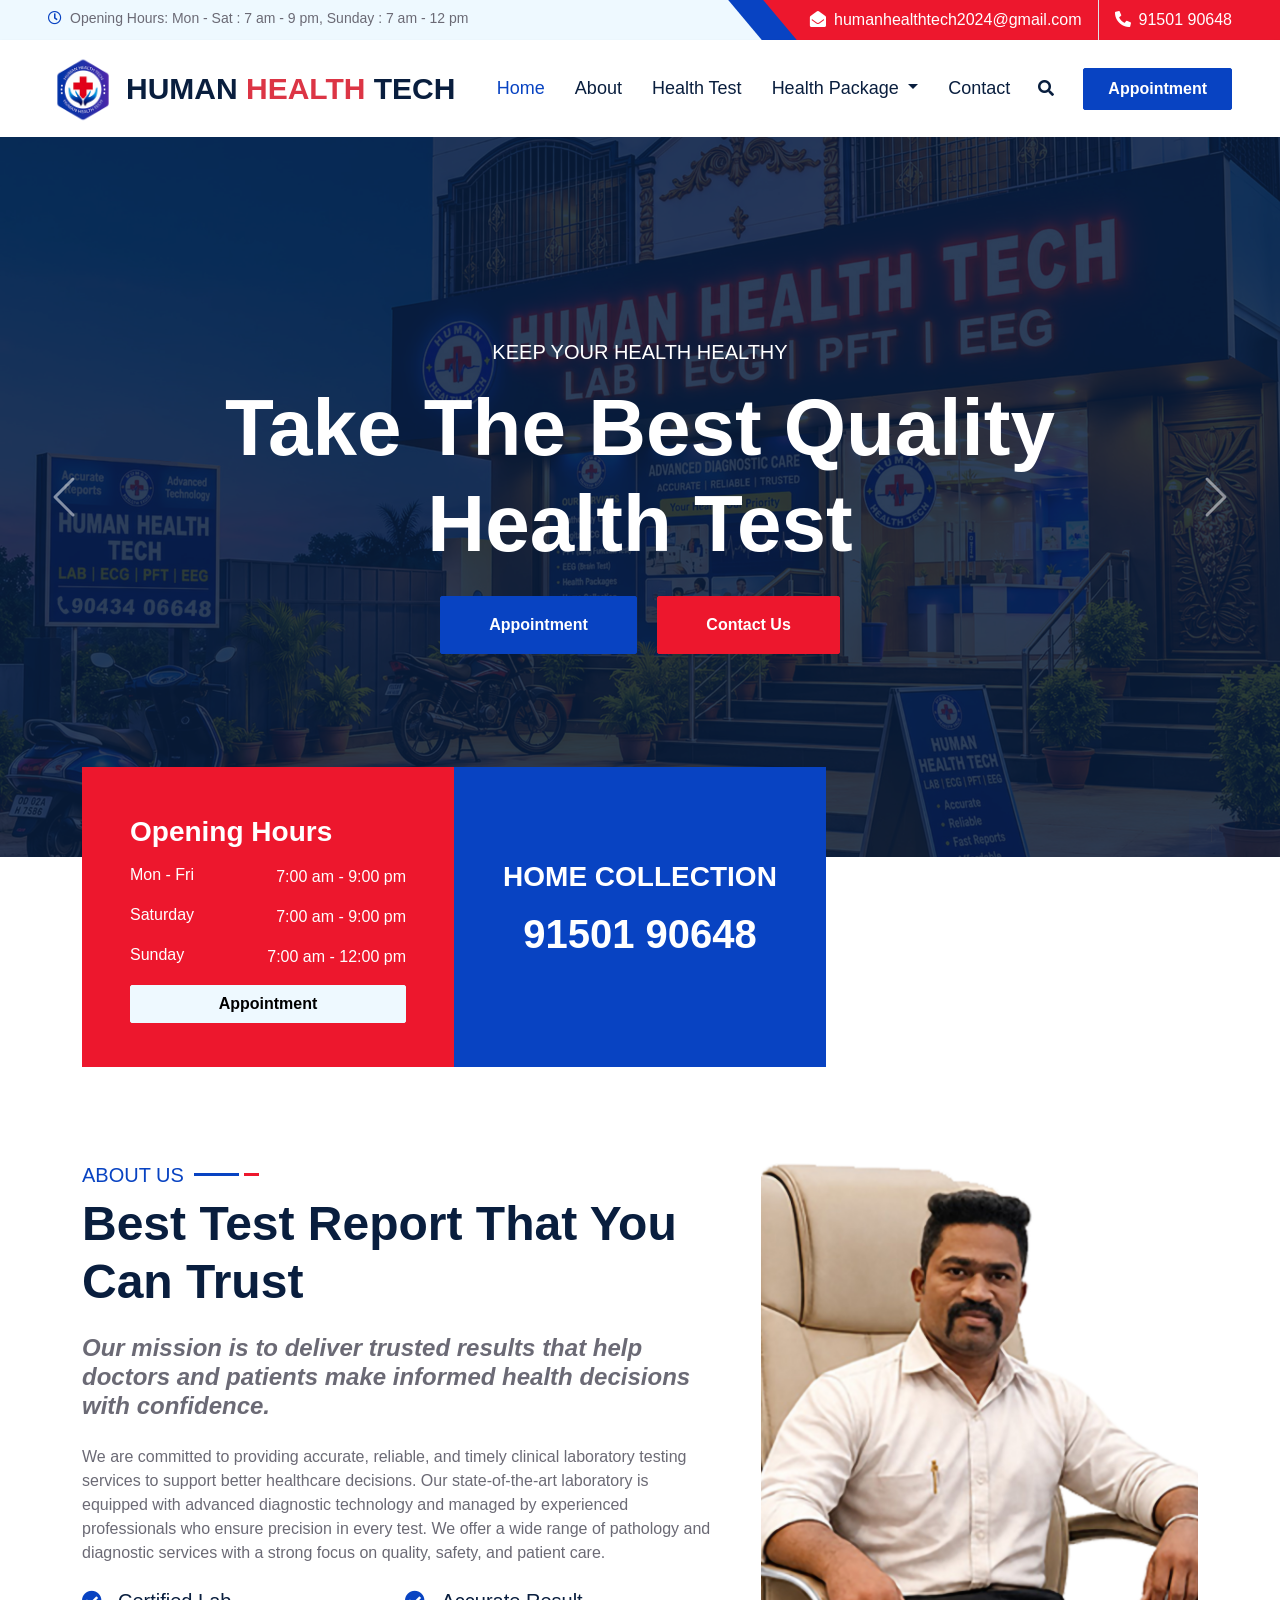
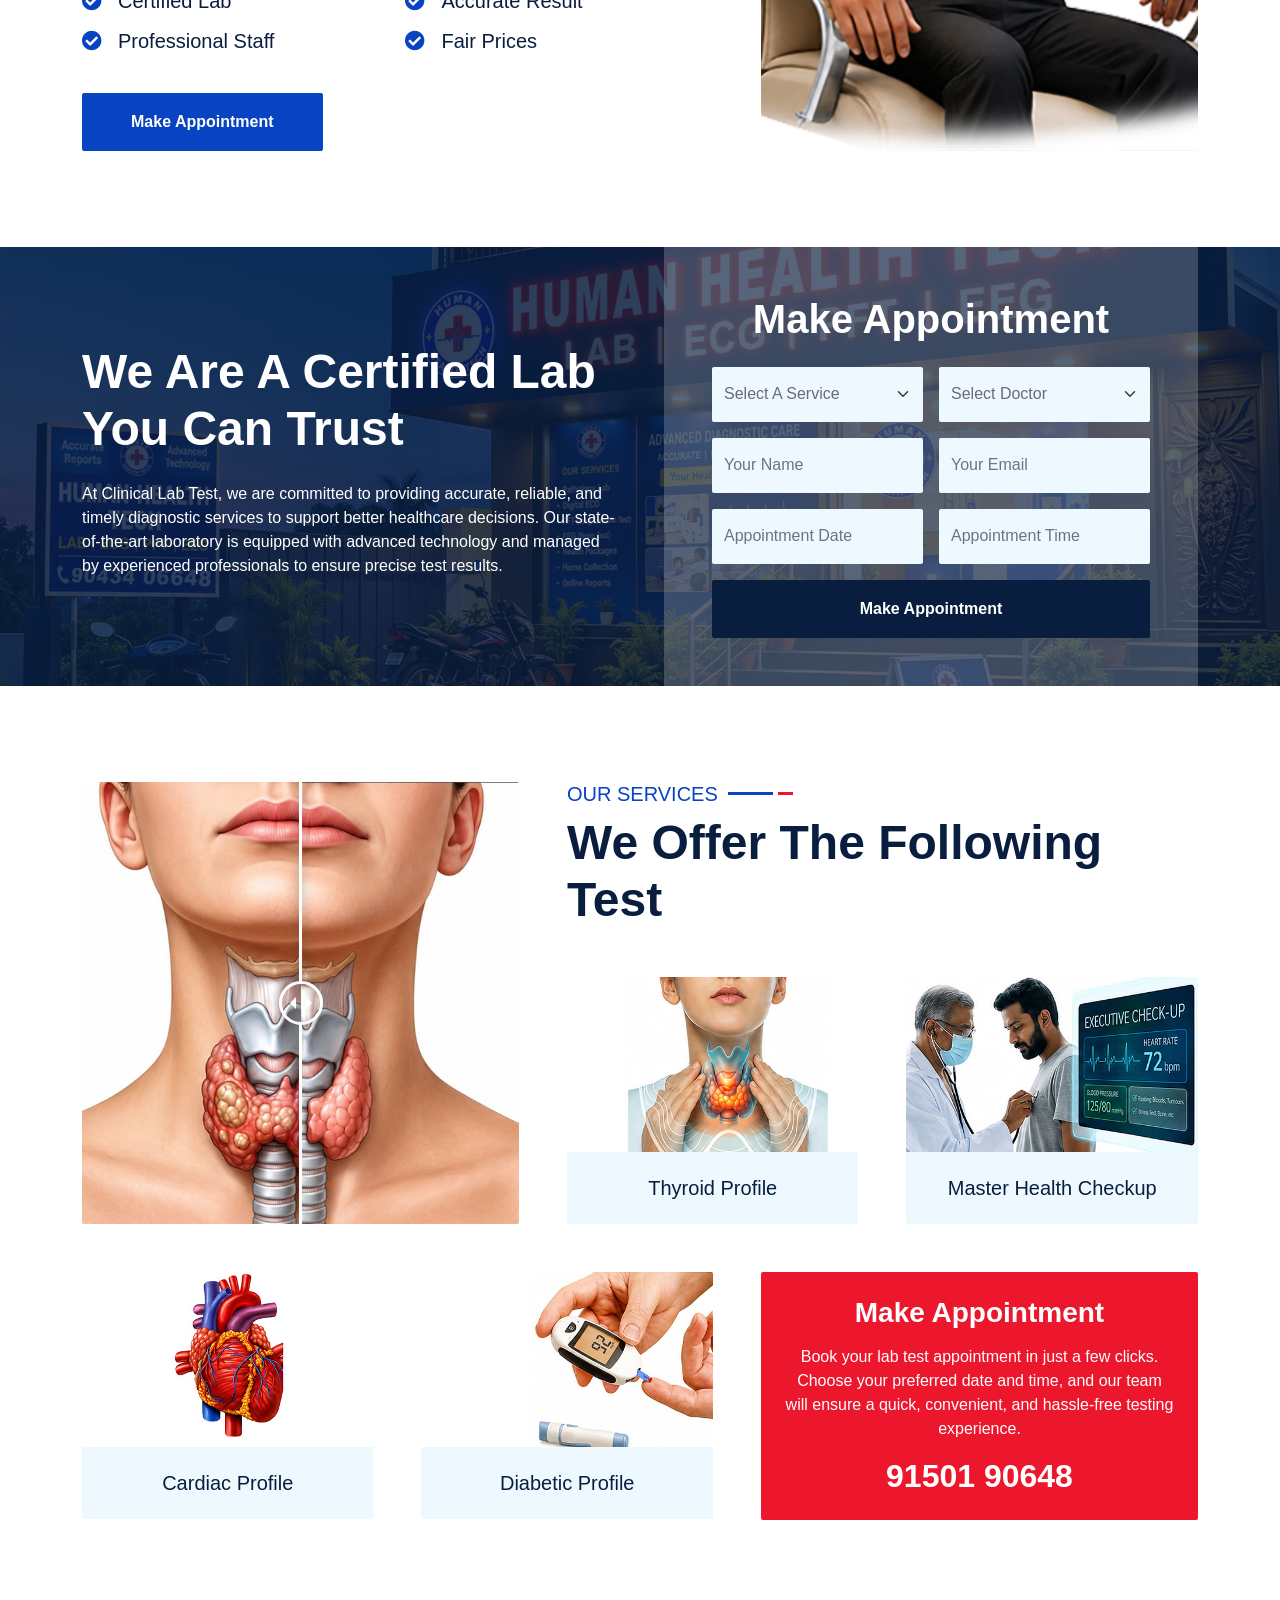
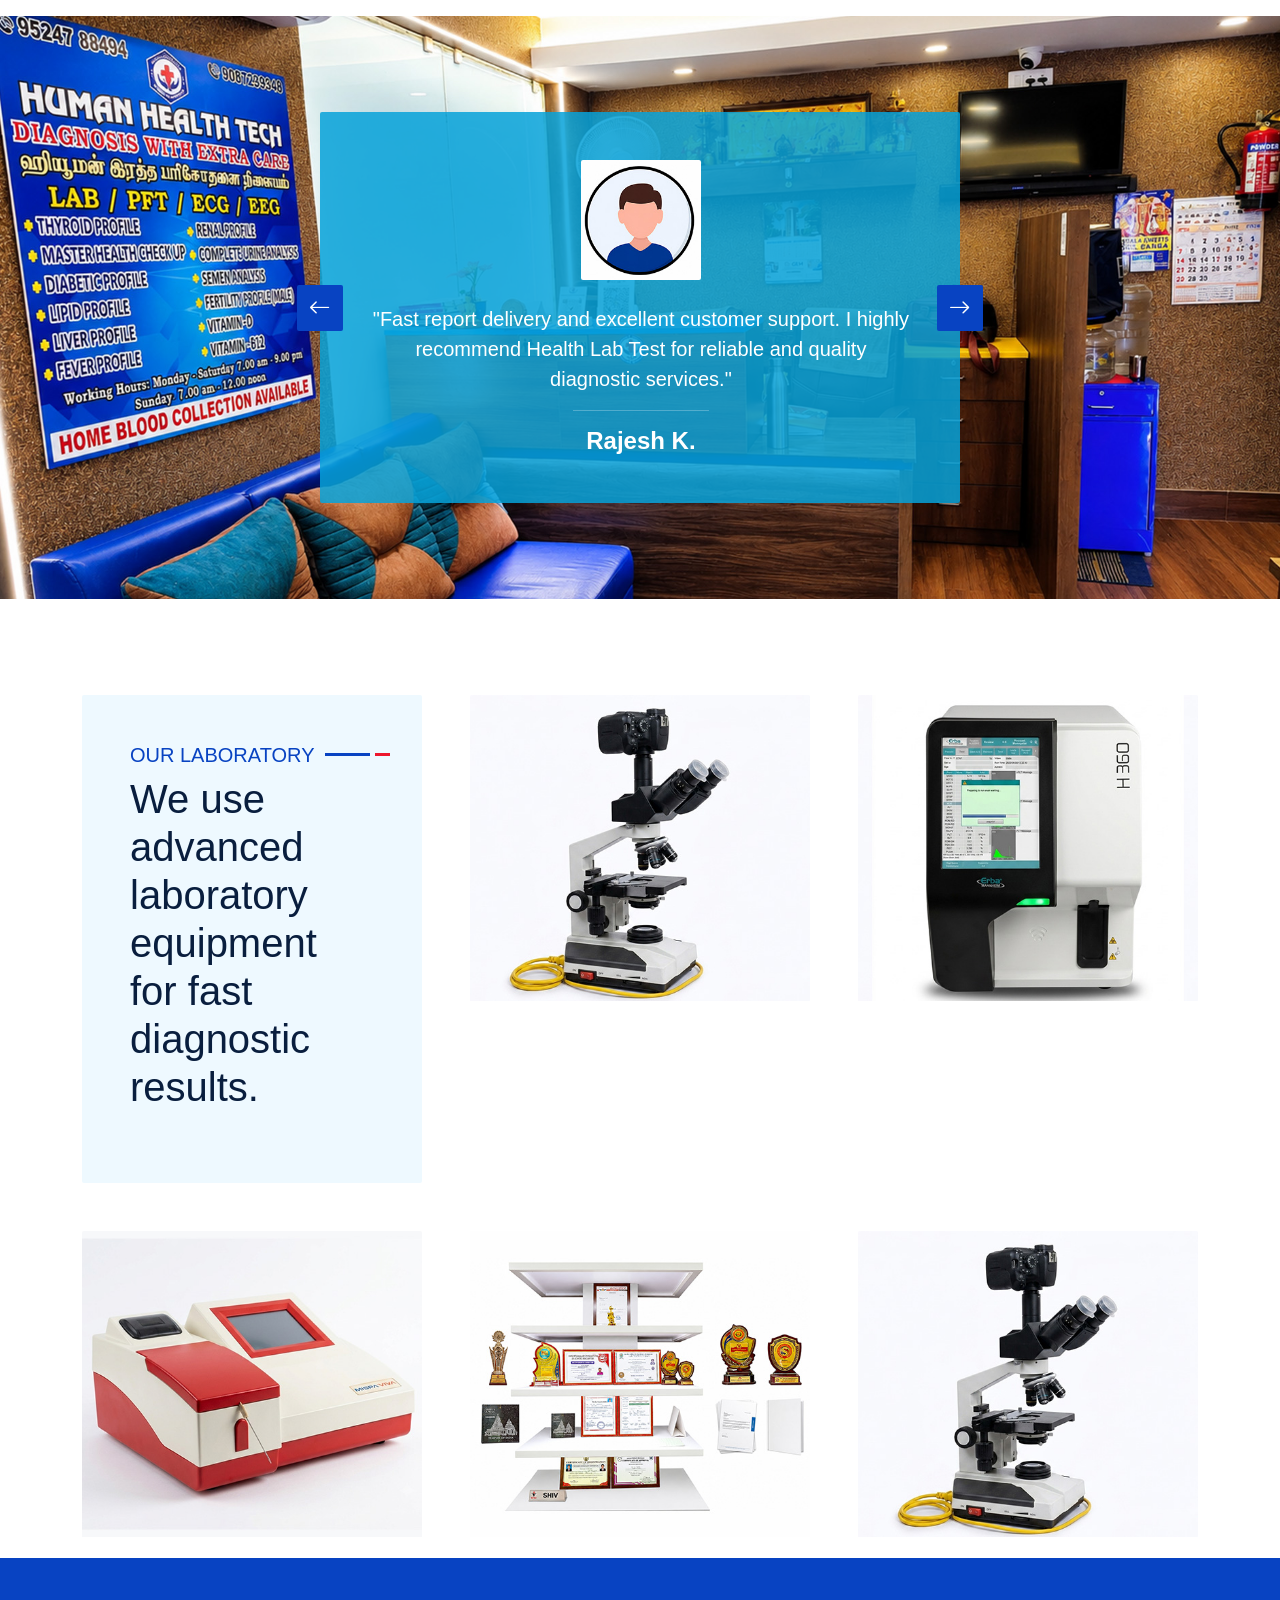
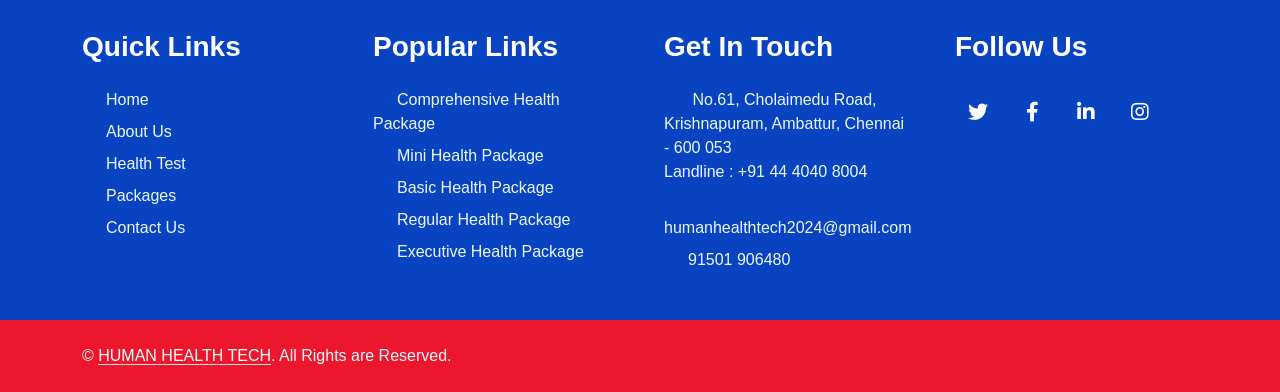
==== commit f134e61c: "Add files via upload" ====
--- a/index.html
+++ b/index.html
@@ -72,42 +72,69 @@
 
 
     <!-- Navbar Start -->
-    <nav class="navbar navbar-expand-lg bg-white navbar-light shadow-sm px-5 py-3 py-lg-0">
-		
-		
-     <!--   <a href="index.html" class="navbar-brand p-0">
-            <h1 class="m-0 text-primary"><i class="fa fa-tooth me-2"></i><span style="text-transform: uppercase;">Human  <span style="color: #ed172d;">Health</span> Tech</h1>
+<nav class="navbar navbar-expand-lg bg-white navbar-light shadow-sm px-3 px-lg-5 py-2 py-lg-0">
+
+    <a href="index.html" class="navbar-brand d-flex align-items-center">
+        <img src="img/logo.png"
+             alt="Human Health Tech Logo"
+             class="img-fluid me-2 logo-img">
+
+        <h3 class="m-0 fw-bold">
+            <span class="text-dark text-uppercase">Human</span>
+            <span class="text-danger text-uppercase"> Health</span>
+            <span class="text-dark text-uppercase"> Tech</span>
+        </h3>
+    </a>
+
+    <button class="navbar-toggler" type="button"
+            data-bs-toggle="collapse"
+            data-bs-target="#navbarCollapse">
+        <span class="navbar-toggler-icon"></span>
+    </button>
+
+    <div class="collapse navbar-collapse" id="navbarCollapse">
+        <div class="navbar-nav ms-auto py-0">
+
+            <a href="index.html" class="nav-item nav-link active">Home</a>
+
+            <a href="about.html" class="nav-item nav-link">About</a>
+
+            <a href="service.html" class="nav-item nav-link">Health Test</a>
+
+            <div class="nav-item dropdown">
+                <a href="#" class="nav-link dropdown-toggle"
+                   data-bs-toggle="dropdown">
+                    Health Package
+                </a>
+
+                <div class="dropdown-menu m-0">
+                    <a href="Comprehensive Health Package.html" class="dropdown-item">Comprehensive Health Package</a>
+                    <a href="Mini Health Package.html" class="dropdown-item">Mini Health Package</a>
+                    <a href="Basic Health Package.html" class="dropdown-item">Basic Health Package</a>
+                    <a href="Regular Health Package.html" class="dropdown-item">Regular Health Package</a>
+                    <a href="Executive Health Package.html" class="dropdown-item">Executive Health Package</a>
+                </div>
+            </div>
+
+            <a href="contact.html" class="nav-item nav-link">Contact</a>
+
+        </div>
+
+        <button type="button"
+                class="btn text-dark"
+                data-bs-toggle="modal"
+                data-bs-target="#searchModal">
+            <i class="fa fa-search"></i>
+        </button>
+
+        <a href="appointment.html"
+           class="btn btn-primary py-2 px-4 ms-lg-3 mt-3 mt-lg-0">
+            Appointment
         </a>
-			-->		<a href="index.html" class="navbar-brand d-flex align-items-center p-0">
-    <img src="img/logo.png" alt=""
-         class="me-2 img-fluid"
-         style="max-height:100px;">
-
-    <h1 class="m-0 text-primary"><span style="text-transform: uppercase;">Human  <span style="color: #ed172d;">Health</span> Tech</h1>
-</a> 	<button class="navbar-toggler" type="button" data-bs-toggle="collapse" data-bs-target="#navbarCollapse">
-            <span class="navbar-toggler-icon"></span>
-        </button>
-        <div class="collapse navbar-collapse" id="navbarCollapse">
-            <div class="navbar-nav ms-auto py-0">
-                <a href="index.html" class="nav-item nav-link active">Home</a>
-                <a href="about.html" class="nav-item nav-link">About</a>
-                <a href="service.html" class="nav-item nav-link">Health Test</a>
-                <div class="nav-item dropdown">
-                    <a href="#" class="nav-link dropdown-toggle" data-bs-toggle="dropdown">Health Package</a>
-                    <div class="dropdown-menu m-0">
-                        <a href="Comprehensive Health Package.html" class="dropdown-item">Comprehensive Health Package</a>
-                        <a href="Mini Health Package.html" class="dropdown-item">Mini Health Package</a>
-                        <a href="Basic Health Package.html" class="dropdown-item">Basic Health Package</a>
-                        <a href="Regular Health Package.html" class="dropdown-item">Regular Health Package</a>
-						<a href="Executive Health Package.html" class="dropdown-item">Executive Health Package</a>
-                    </div>
-                </div>
-                <a href="contact.html" class="nav-item nav-link">Contact</a>
-            </div>
-            <button type="button" class="btn text-dark" data-bs-toggle="modal" data-bs-target="#searchModal"><i class="fa fa-search"></i></button>
-            <a href="appointment.html" class="btn btn-primary py-2 px-4 ms-3">Appointment</a>
-        </div>
-    </nav>
+
+    </div>
+
+</nav>
     <!-- Navbar End -->
 
 
--- a/css/style.css
+++ b/css/style.css
@@ -0,0 +1,368 @@
+/********** Template CSS **********/
+:root {
+    --primary: #0843c2;
+    --secondary: #ed172d;
+    --light: #EEF9FF;
+    --dark: #091E3E;
+}
+
+h1,
+h2,
+.font-weight-bold {
+    font-weight: 700 !important;
+}
+
+h3,
+h4,
+.font-weight-semi-bold {
+    font-weight: 600 !important;
+}
+
+h5,
+h6,
+.font-weight-medium {
+    font-weight: 500 !important;
+}
+
+.btn {
+    font-family: 'Jost', sans-serif;
+    font-weight: 600;
+    transition: .5s;
+}
+
+.btn-primary,
+.btn-secondary {
+    color: #FFFFFF;
+}
+
+.btn-primary:hover {
+    background: var(--secondary);
+    border-color: var(--secondary);
+}
+
+.btn-secondary:hover {
+    background: var(--primary);
+    border-color: var(--primary);
+}
+
+.btn-square {
+    width: 36px;
+    height: 36px;
+}
+
+.btn-sm-square {
+    width: 28px;
+    height: 28px;
+}
+
+.btn-lg-square {
+    width: 46px;
+    height: 46px;
+}
+
+.btn-square,
+.btn-sm-square,
+.btn-lg-square {
+    padding-left: 0;
+    padding-right: 0;
+    text-align: center;
+}
+
+#spinner {
+    opacity: 0;
+    visibility: hidden;
+    transition: opacity .5s ease-out, visibility 0s linear .5s;
+    z-index: 99999;
+}
+
+#spinner.show {
+    transition: opacity .5s ease-out, visibility 0s linear 0s;
+    visibility: visible;
+    opacity: 1;
+}
+
+.back-to-top {
+    position: fixed;
+    display: none;
+    right: 45px;
+    bottom: 45px;
+    z-index: 99;
+}
+
+.top-shape::before {
+    position: absolute;
+    content: "";
+    width: 35px;
+    height: 100%;
+    top: 0;
+    left: -17px;
+    background: var(--primary);
+    transform: skew(40deg);
+}
+
+.navbar-light .navbar-nav .nav-link {
+    font-family: 'Jost', sans-serif;
+    padding: 35px 15px;
+    font-size: 18px;
+    color: var(--dark);
+    outline: none;
+    transition: .5s;
+}
+
+.sticky-top.navbar-light .navbar-nav .nav-link {
+    padding: 20px 15px;
+}
+
+.navbar-light .navbar-nav .nav-link:hover,
+.navbar-light .navbar-nav .nav-link.active {
+    color: var(--primary);
+}
+
+@media (max-width: 991.98px) {
+    .navbar-light .navbar-nav .nav-link,
+    .sticky-top.navbar-light .navbar-nav .nav-link {
+        padding: 10px 0;
+    }
+}
+
+.carousel-caption {
+    top: 0;
+    left: 0;
+    right: 0;
+    bottom: 0;
+    background: rgba(9, 30, 62, .85);
+    z-index: 1;
+}
+
+@media (max-width: 576px) {
+    .carousel-caption h5 {
+        font-size: 14px;
+        font-weight: 500 !important;
+    }
+
+    .carousel-caption h1 {
+        font-size: 30px;
+        font-weight: 600 !important;
+    }
+}
+
+.carousel-control-prev,
+.carousel-control-next {
+    width: 10%;
+}
+
+.carousel-control-prev-icon,
+.carousel-control-next-icon {
+    width: 3rem;
+    height: 3rem;
+}
+
+@media (min-width: 991.98px) {
+    .banner {
+        position: relative;
+        margin-top: -90px;
+        z-index: 1;
+    }
+}
+
+.section-title h5::before {
+    position: absolute;
+    content: "";
+    width: 45px;
+    height: 3px;
+    right: -55px;
+    bottom: 11px;
+    background: var(--primary);
+}
+
+.section-title h5::after {
+    position: absolute;
+    content: "";
+    width: 15px;
+    height: 3px;
+    right: -75px;
+    bottom: 11px;
+    background: var(--secondary);
+}
+
+.twentytwenty-wrapper {
+    height: 100%;
+}
+
+.hero-header {
+    background: linear-gradient(rgba(9, 30, 62, .85), rgba(9, 30, 62, .85)), url(../img/carousel-1.jpg) center center no-repeat;
+    background-size: cover;
+}
+
+.bg-appointment {
+    background: linear-gradient(rgba(9, 30, 62, .85), rgba(9, 30, 62, .85)), url(../img/carousel-1.jpg) center center no-repeat;
+    background-size: cover;
+}
+
+.appointment-form {
+    background: rgba(255, 255, 255, .2);
+}
+
+.service-item img,
+.service-item .bg-light,
+.service-item .bg-light h5,
+.team-item .team-text {
+    transition: .5s;
+}
+
+.service-item:hover img {
+    transform: scale(1.15);
+}
+
+.team-item .team-text::after,
+.service-item .bg-light::after {
+    position: absolute;
+    content: "";
+    top: 50%;
+    bottom: 0;
+    left: 15px;
+    right: 15px;
+    border-radius:100px / 15px;
+    box-shadow: 0 0 15px rgba(0, 0, 0, .7);
+    opacity: 0;
+    transition: .5s;
+    z-index: -1;
+}
+
+.team-item:hover .team-text::after,
+.service-item:hover .bg-light::after {
+    opacity: 1;
+}
+
+.bg-offer {
+    background:url(../img/carousel-1.jpg) center center no-repeat;
+    background-size: cover;
+}
+
+.offer-text {
+    background: rgba(6, 163, 218, .85);
+}
+
+.price-carousel .owl-nav {
+    position: absolute;
+    width: calc(100% + 45px);
+    height: 45px;
+    top: calc(50% - 22.5px);
+    left: -22.5px;
+    display: flex;
+    justify-content: space-between;
+    opacity: 0;
+    transition: .5s;
+}
+
+.price-carousel:hover .owl-nav {
+    opacity: 1;
+}
+
+.price-carousel .owl-nav .owl-prev,
+.price-carousel .owl-nav .owl-next {
+    position: relative;
+    width: 45px;
+    height: 45px;
+    display: flex;
+    align-items: center;
+    justify-content: center;
+    color: #FFFFFF;
+    background: var(--primary);
+    border-radius: 2px;
+    font-size: 22px;
+    transition: .5s;
+}
+
+.price-carousel .owl-nav .owl-prev:hover,
+.price-carousel .owl-nav .owl-next:hover {
+    background: var(--secondary);
+}
+
+.bg-testimonial {
+    background: url(../img/carousel-2.jpg) center center no-repeat;
+    background-size: cover;
+}
+
+.testimonial-carousel {
+    background: rgba(6, 163, 218, .85);
+}
+
+.logo-img{
+    height:70px;
+    width:auto;
+}
+
+/* Brand Heading */
+.navbar-brand h3{
+    font-size:30px;
+    margin-bottom:0;
+    white-space:nowrap;
+}
+
+/* Tablet */
+@media (max-width:991px){
+
+    .logo-img{
+        height:55px;
+    }
+
+    .navbar-brand h3{
+        font-size:24px;
+    }
+
+    .navbar-collapse{
+        margin-top:15px;
+    }
+}
+
+/* Mobile */
+@media (max-width:576px){
+
+    .logo-img{
+        height:45px;
+    }
+
+    .navbar-brand h3{
+        font-size:18px;
+    }
+
+    .navbar{
+        padding:10px 15px;
+    }
+}
+.testimonial-carousel .owl-nav {
+    position: absolute;
+    width: calc(100% + 46px);
+    height: 46px;
+    top: calc(50% - 23px);
+    left: -23px;
+    display: flex;
+    justify-content: space-between;
+    z-index: 1;
+}
+
+.testimonial-carousel .owl-nav .owl-prev,
+.testimonial-carousel .owl-nav .owl-next {
+    position: relative;
+    width: 46px;
+    height: 46px;
+    display: flex;
+    align-items: center;
+    justify-content: center;
+    color: #FFFFFF;
+    background: var(--primary);
+    border-radius: 2px;
+    font-size: 22px;
+    transition: .5s;
+}
+
+.testimonial-carousel .owl-nav .owl-prev:hover,
+.testimonial-carousel .owl-nav .owl-next:hover {
+    background: var(--secondary);
+}
+
+.testimonial-carousel .owl-item img {
+    width: 120px;
+    height: 120px;
+}
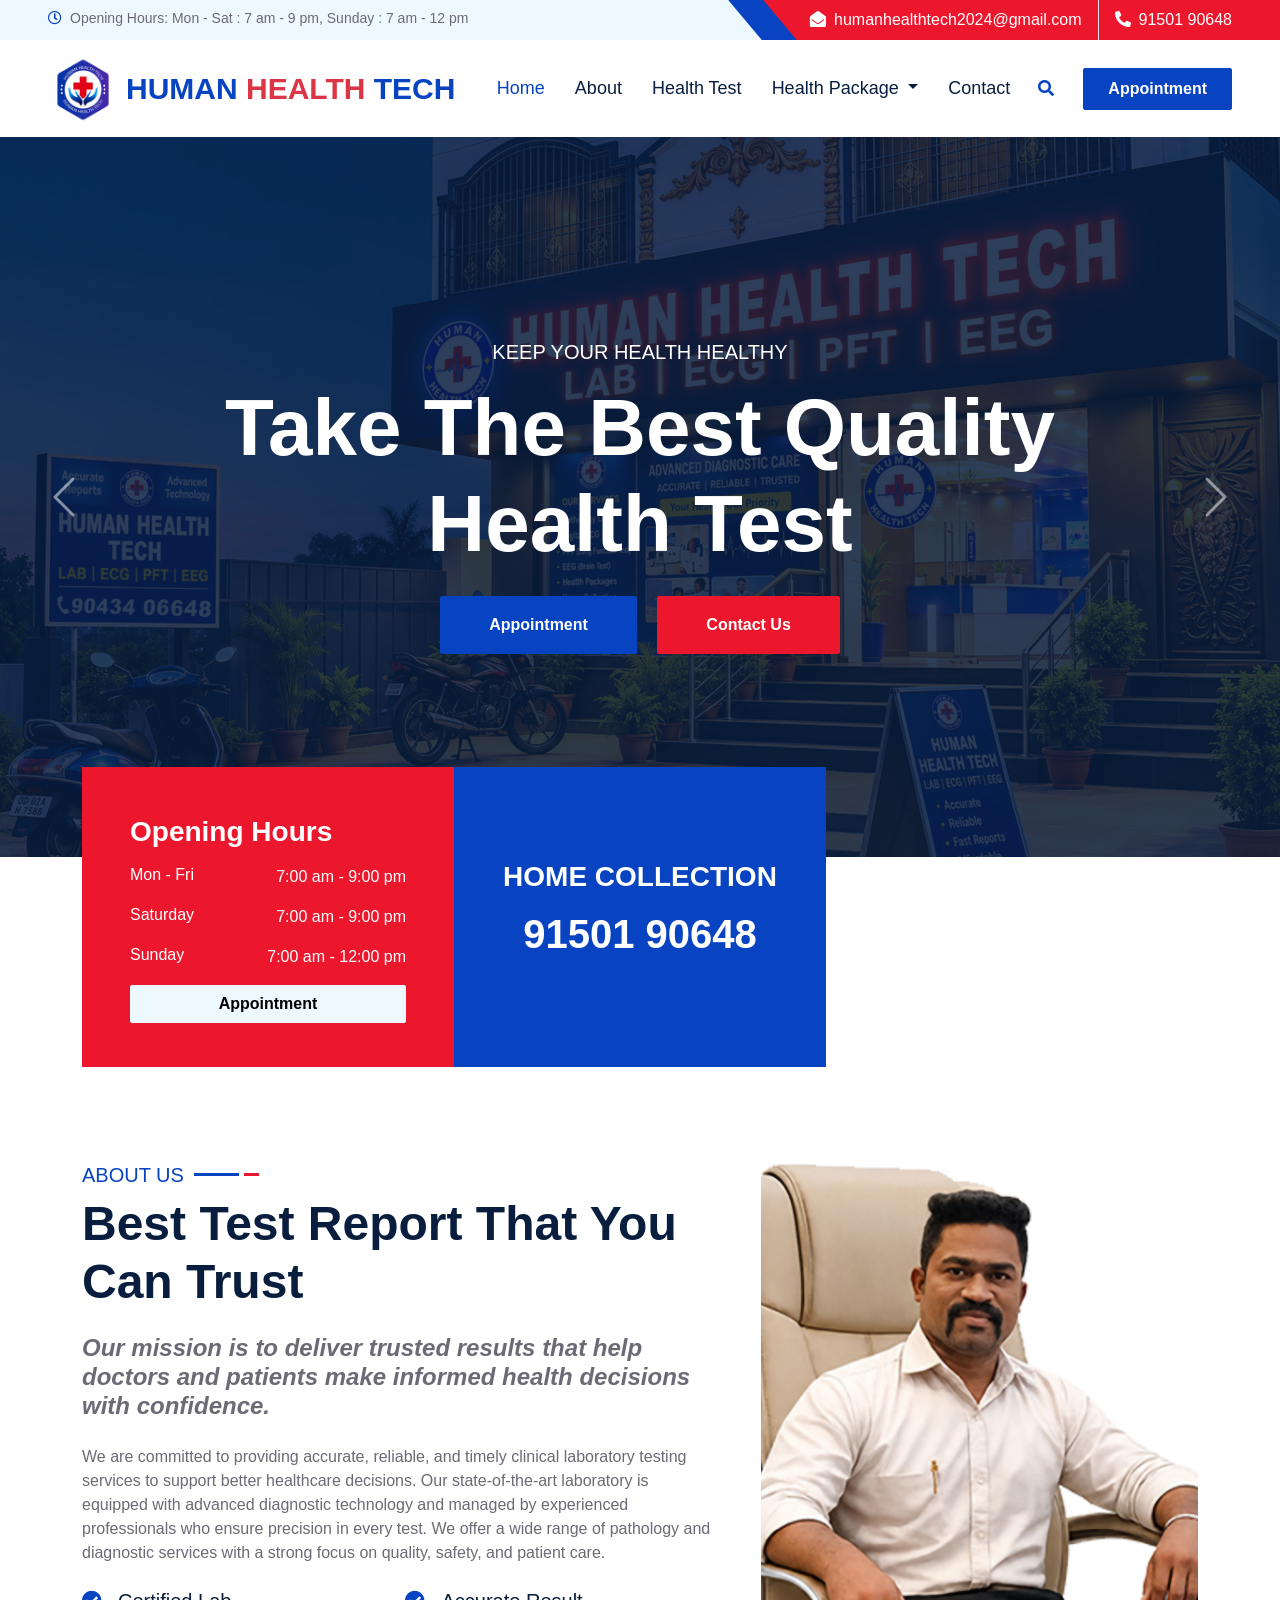
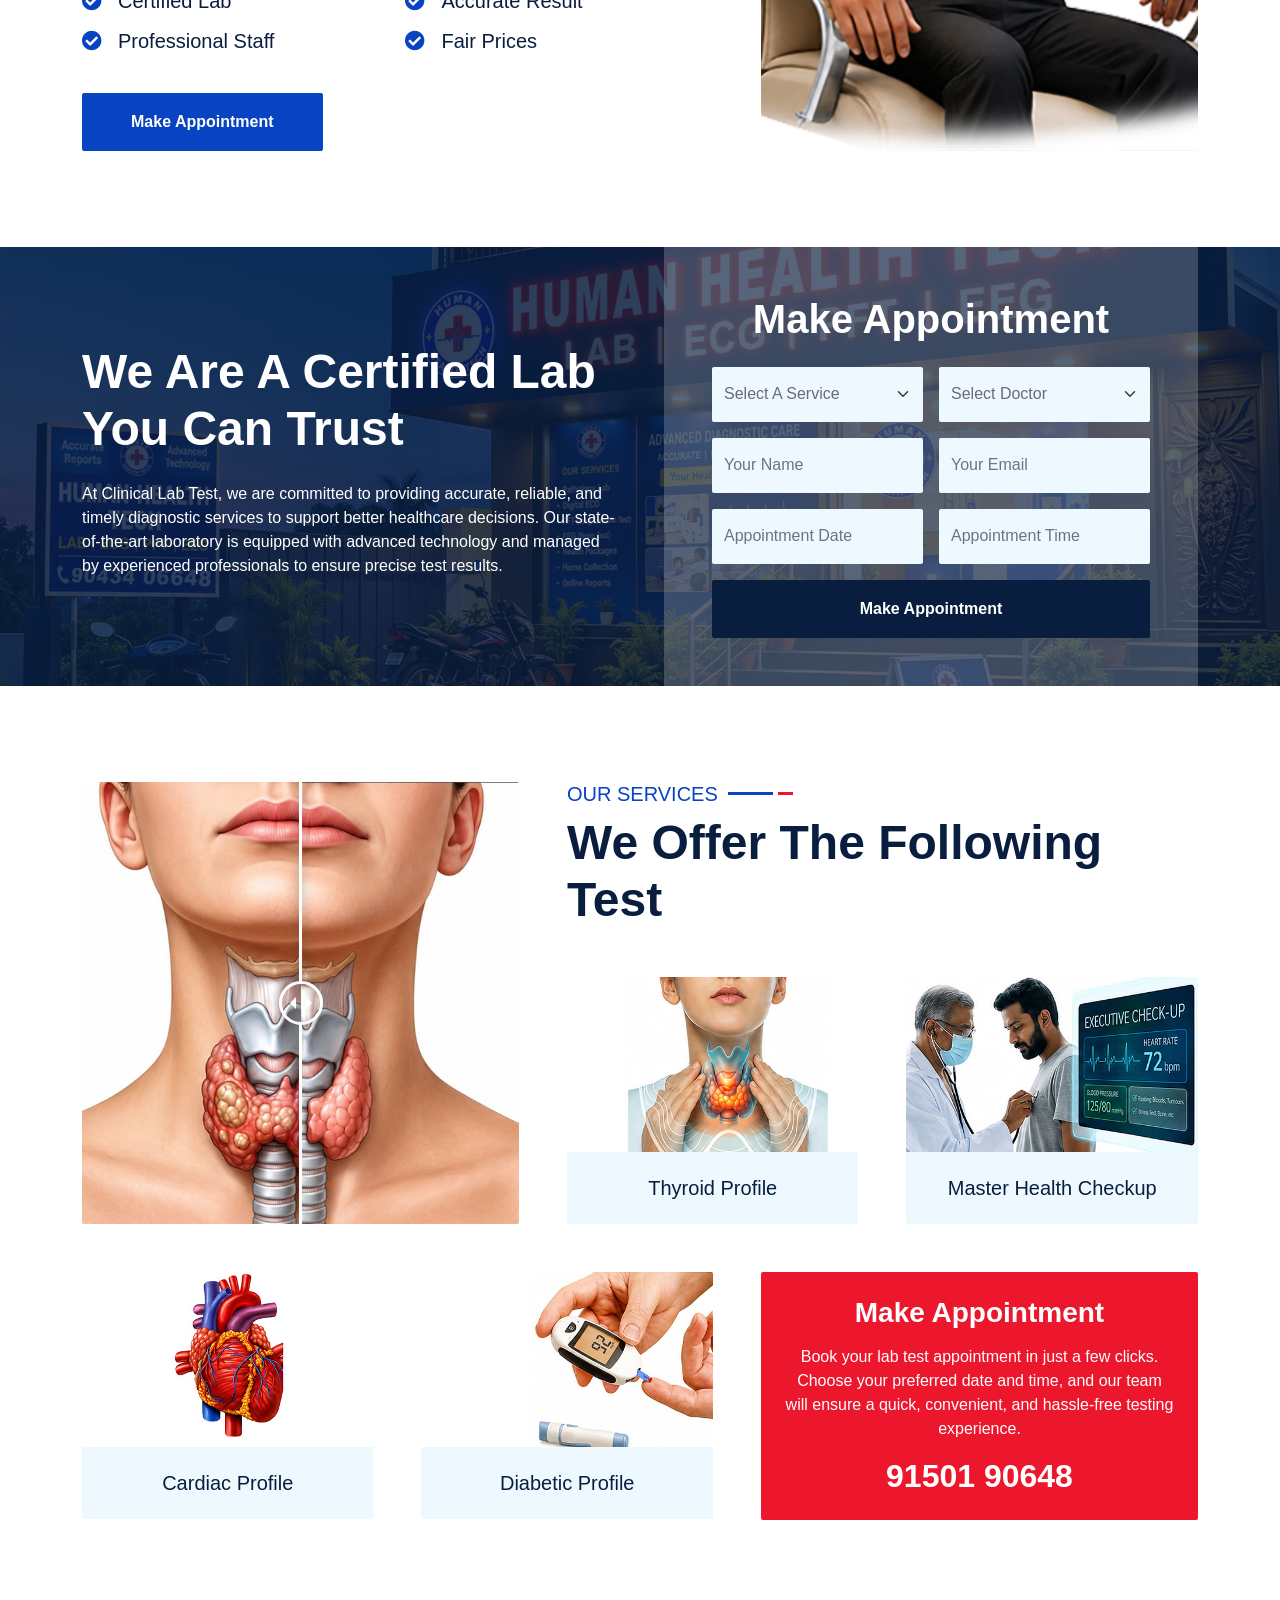
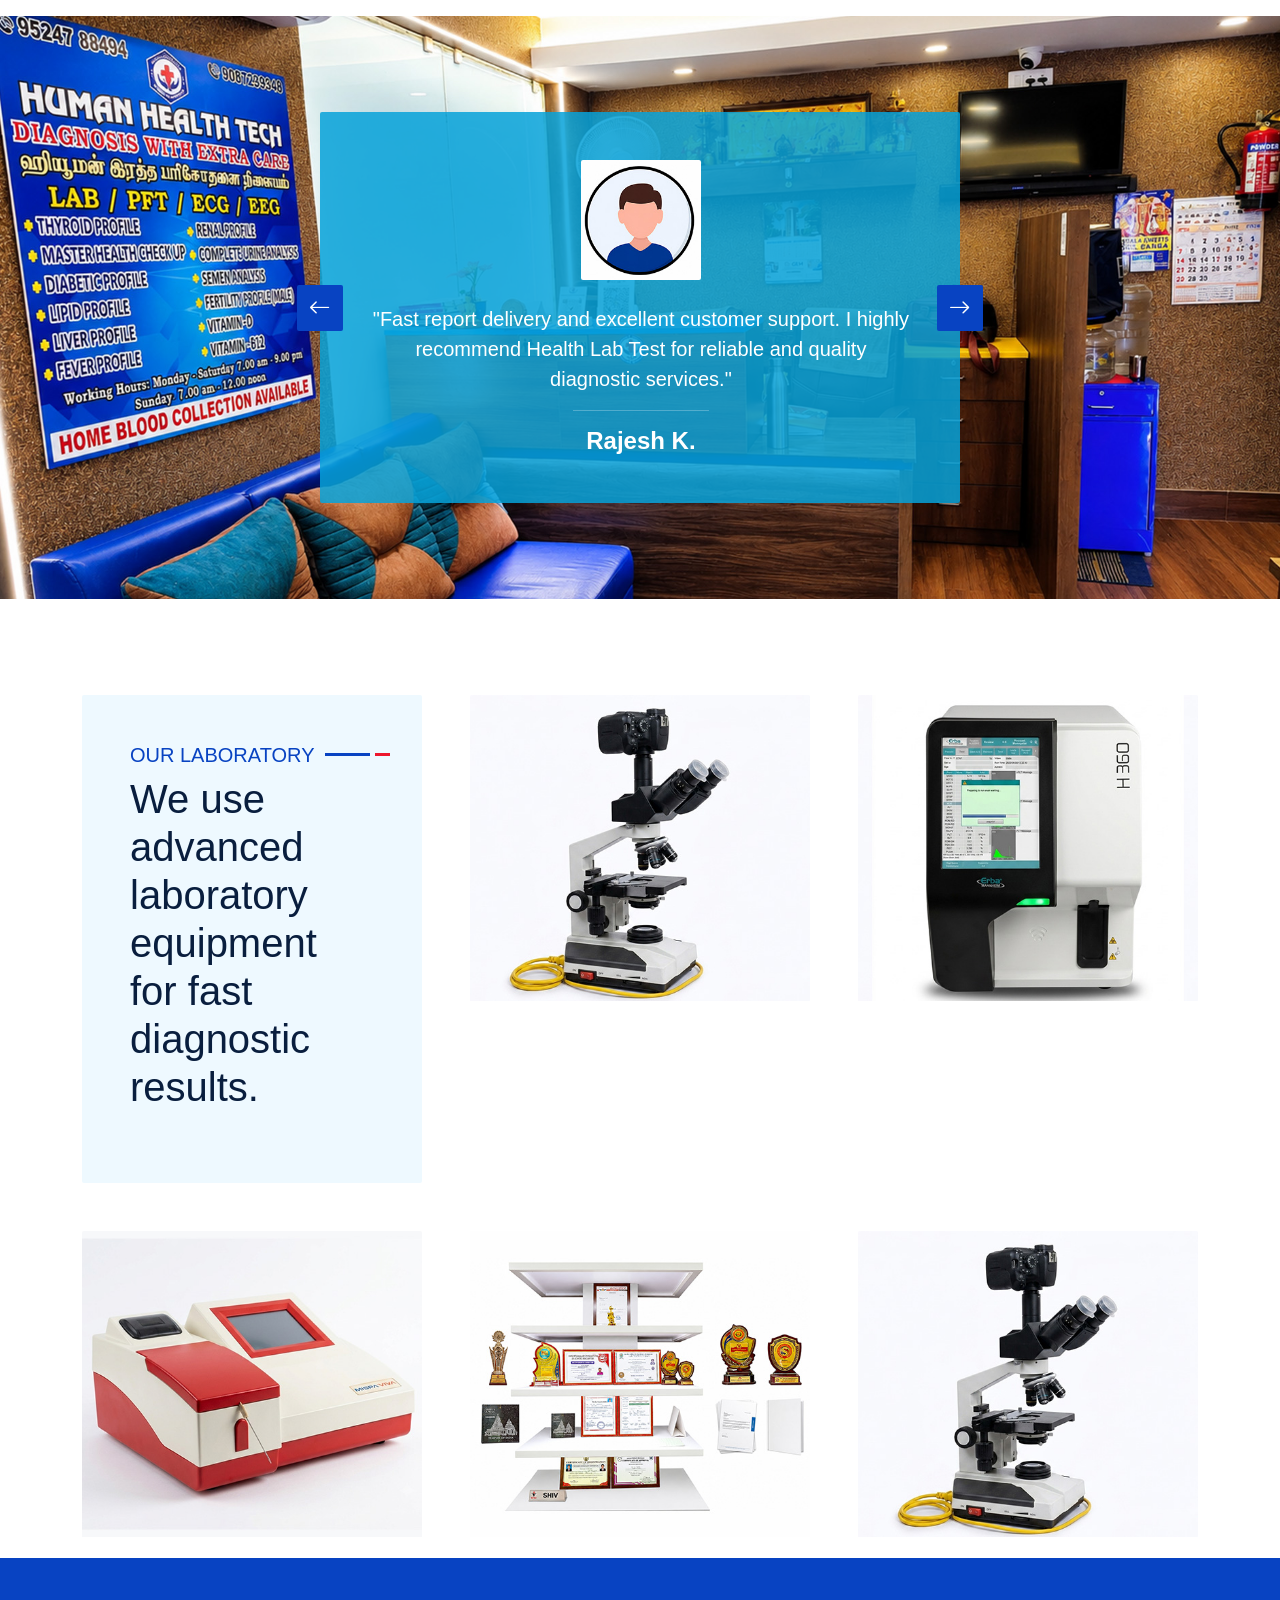
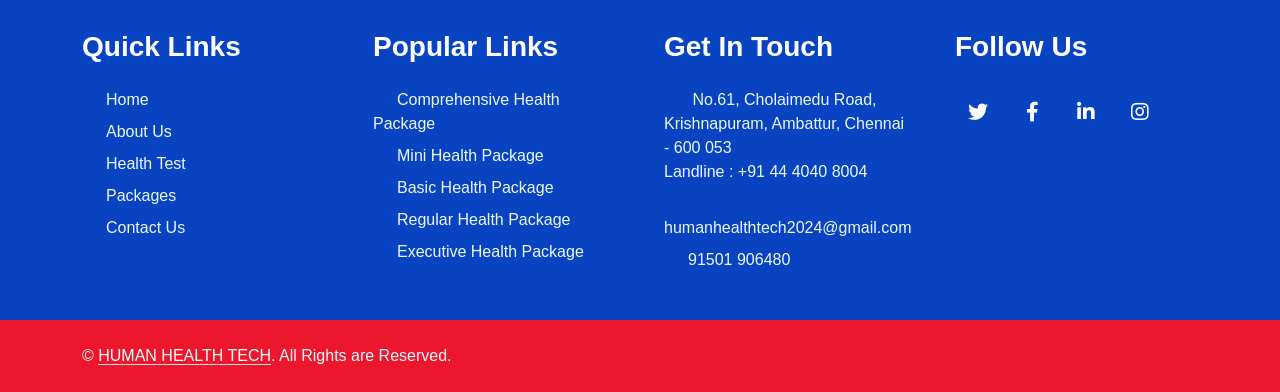
==== commit 27830c24: "Add files via upload" ====
--- a/index.html
+++ b/index.html
@@ -81,7 +81,7 @@
 
         <h3 class="m-0 fw-bold">
             <span class="text-dark text-uppercase">Human</span>
-            <span class="text-danger text-uppercase"> Health</span>
+            <span class="text-danger text-uppercase" > Health</span>
             <span class="text-dark text-uppercase"> Tech</span>
         </h3>
     </a>
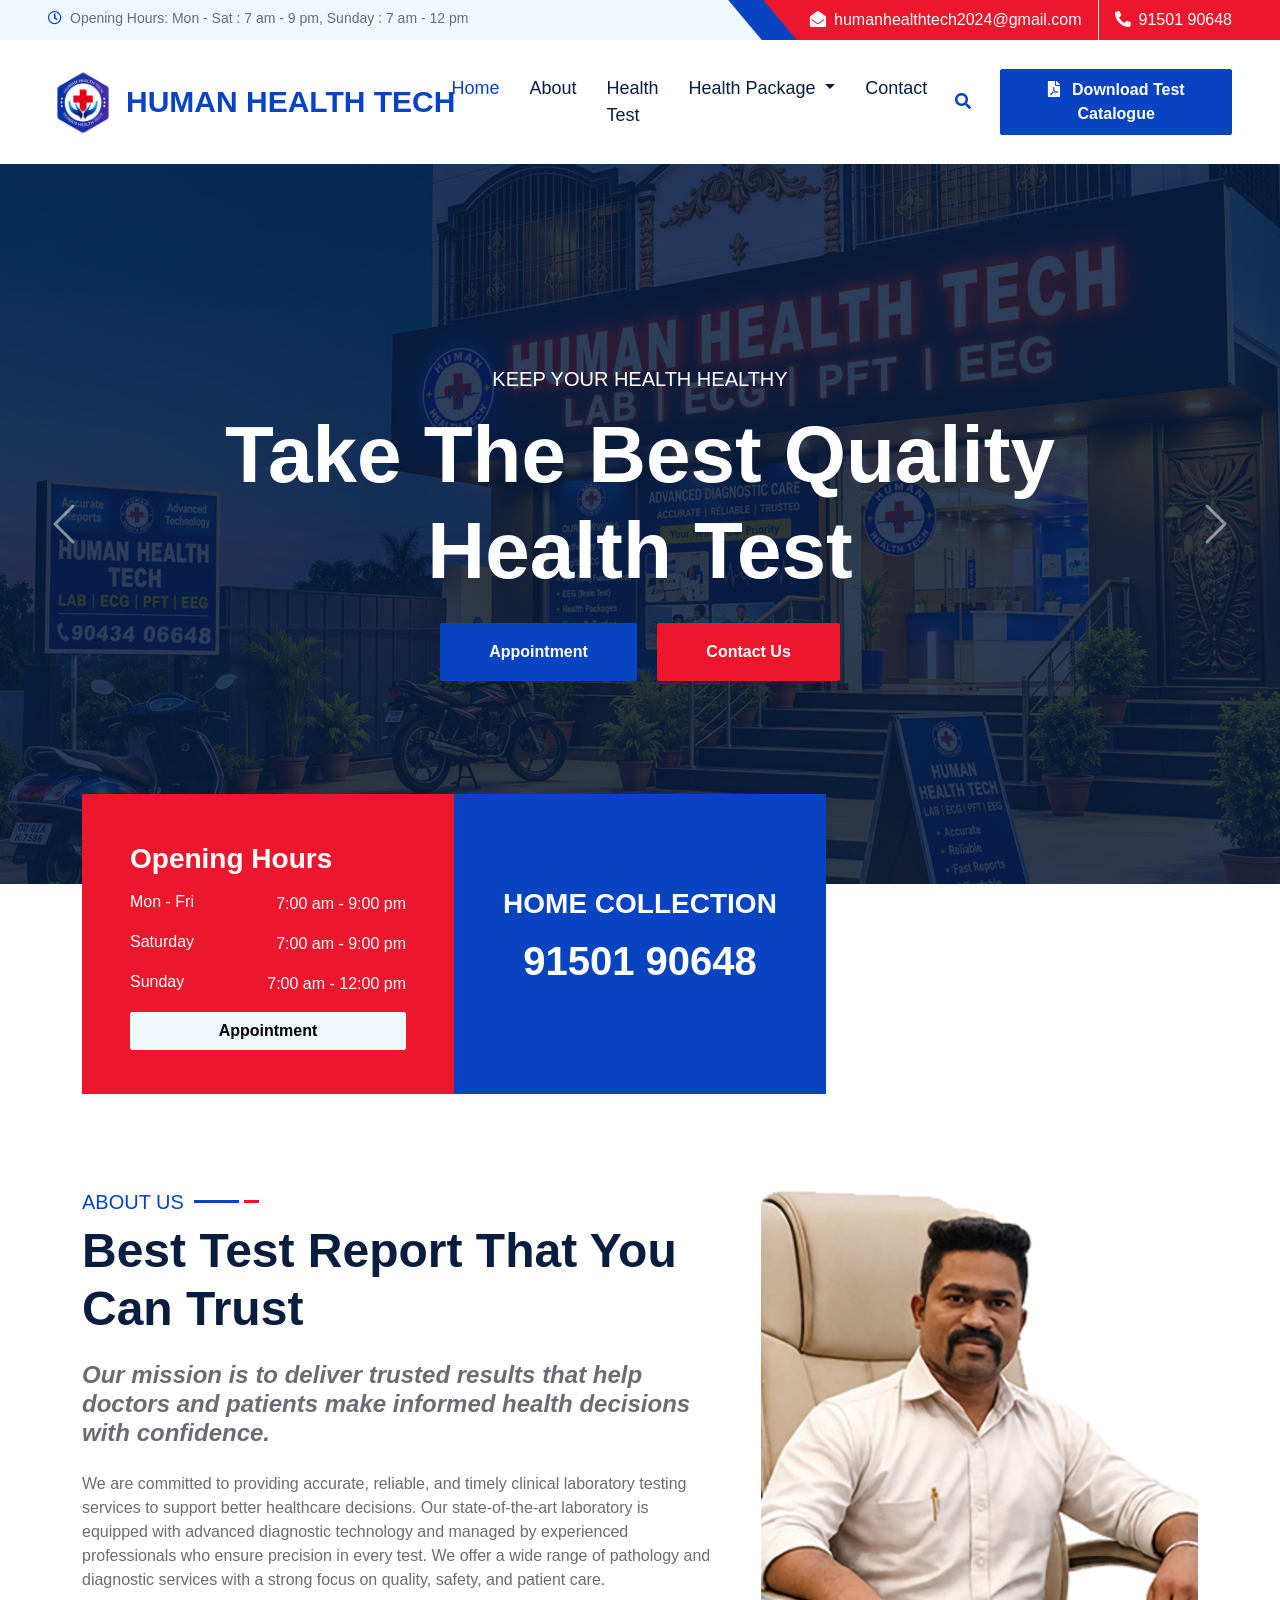
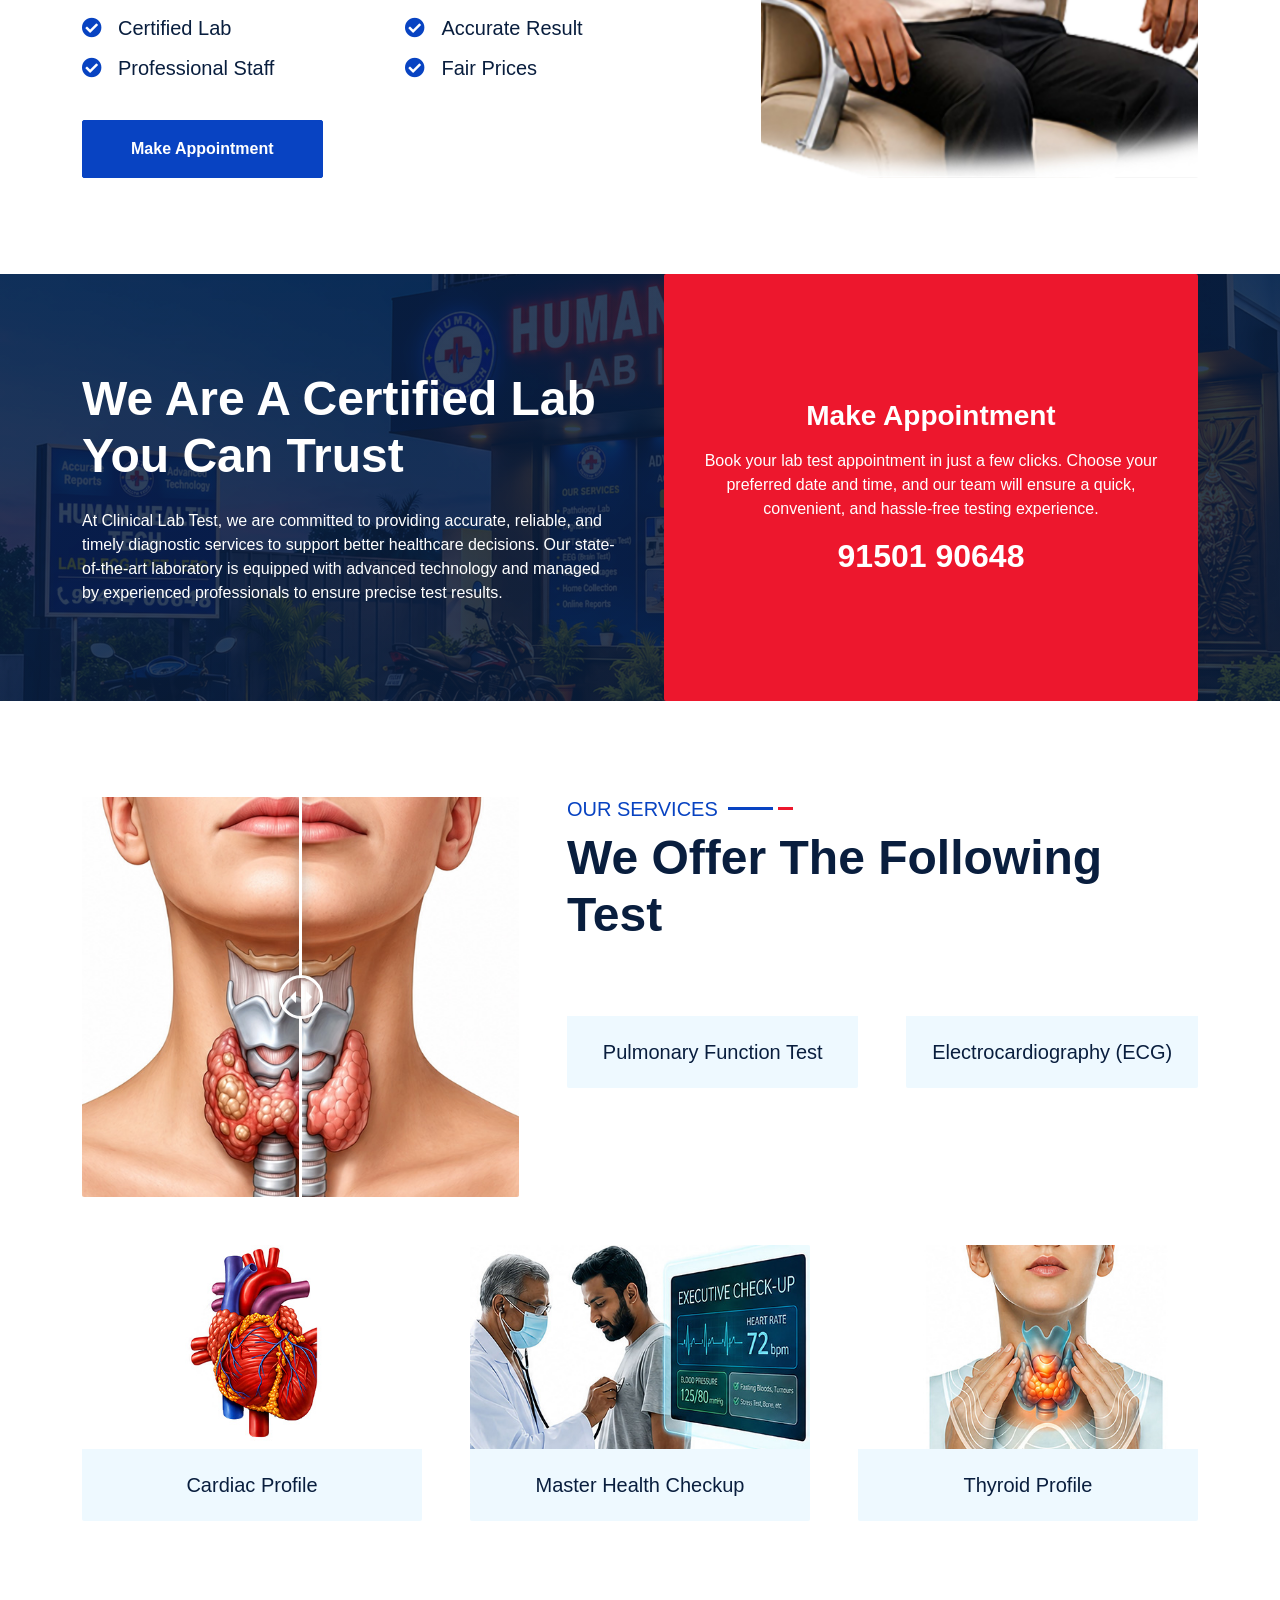
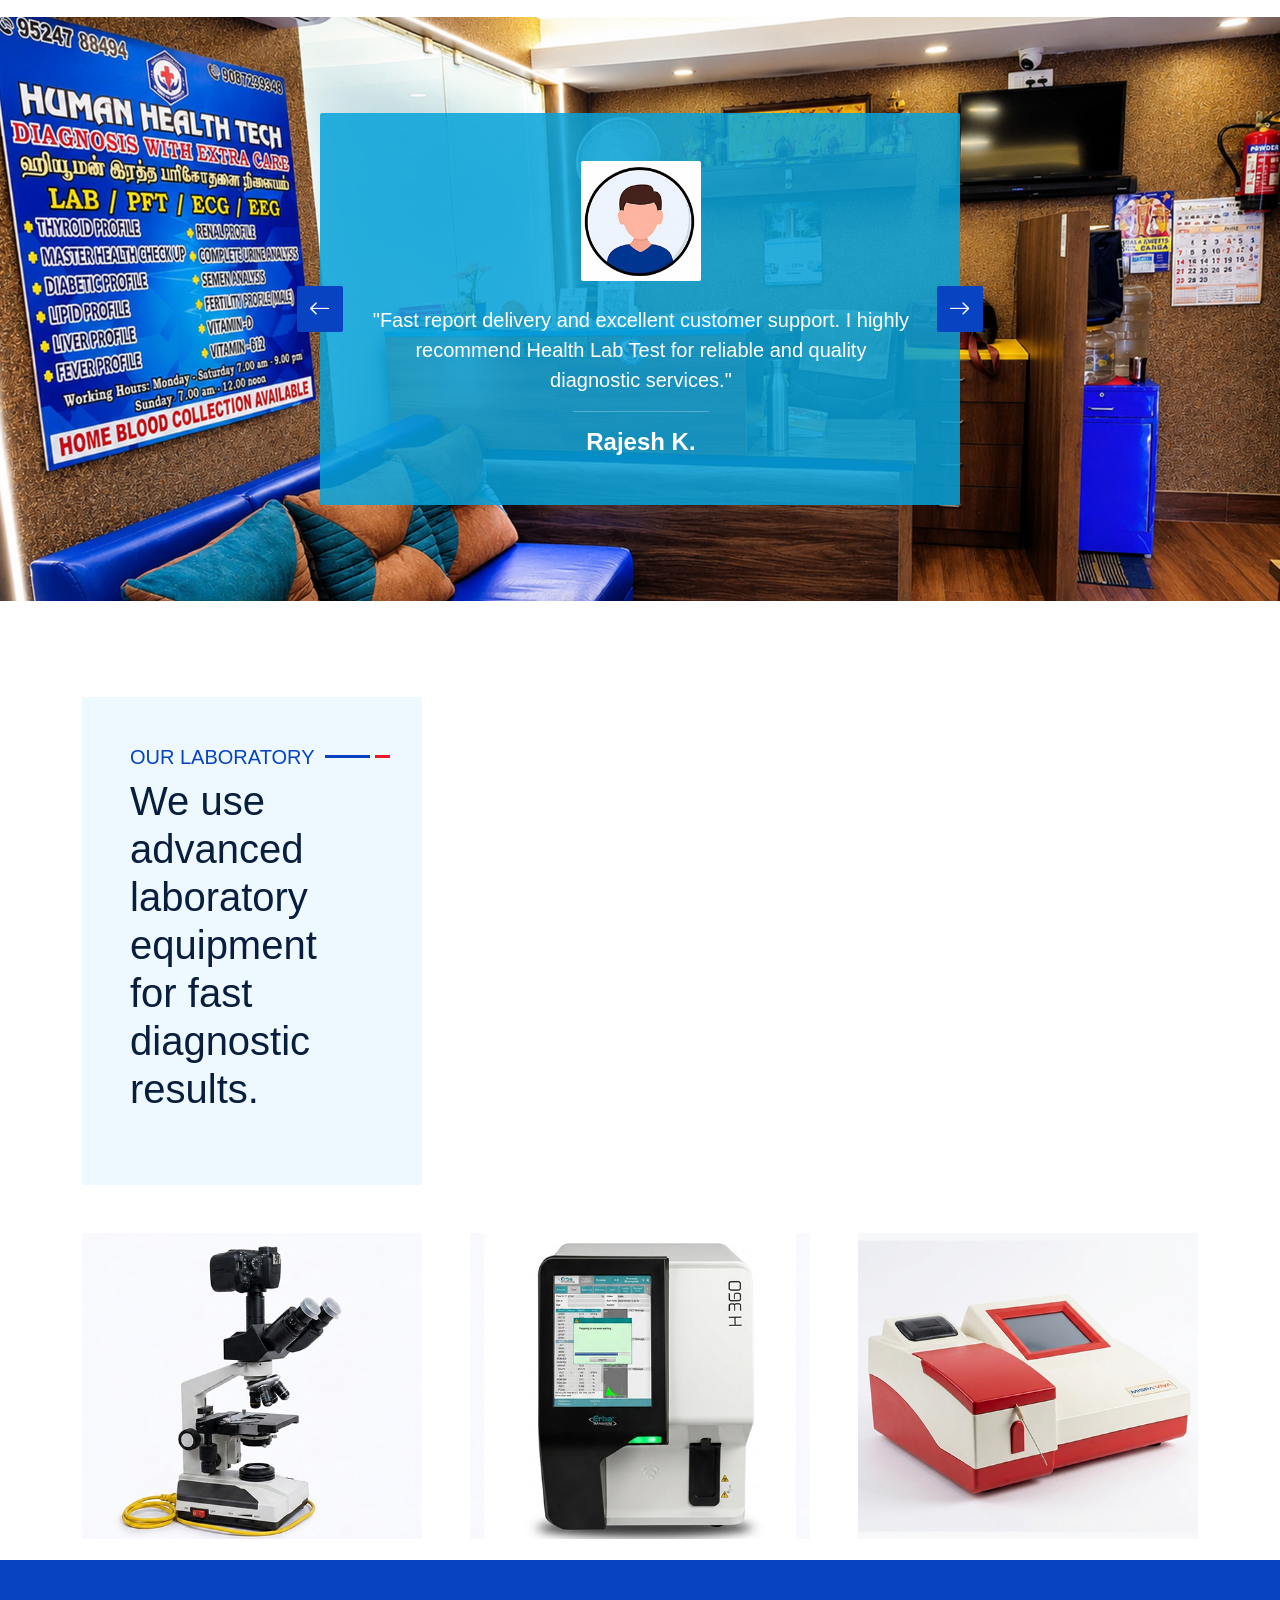
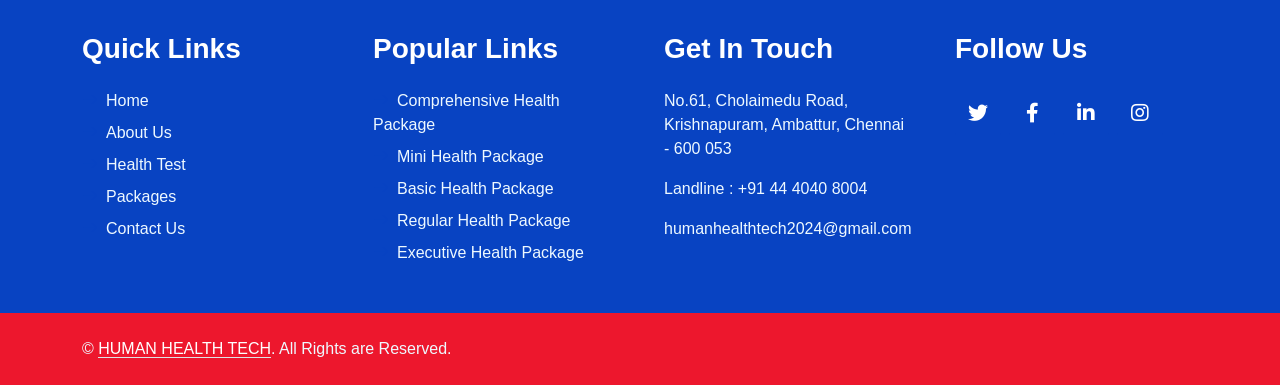
==== commit 14d8476c: "Update index.html" ====
--- a/index.html
+++ b/index.html
@@ -3,7 +3,7 @@
 
 <head>
     <meta charset="utf-8">
-    <title>Human Health Tech - clinical Website Template</title>
+    <title>Human Health Tech </title>
     <meta content="width=device-width, initial-scale=1.0" name="viewport">
     <meta content="Free HTML Templates" name="keywords">
     <meta content="Free HTML Templates" name="description">
@@ -81,7 +81,8 @@
 
         <h3 class="m-0 fw-bold">
             <span class="text-dark text-uppercase">Human</span>
-            <span class="text-danger text-uppercase" > Health</span>
+           <!--<span style="color: #0843C2;" class="text-uppercase">Health</span>-->
+			<span style="color: #0843C2;" class="text-uppercase">Health</span>
             <span class="text-dark text-uppercase"> Tech</span>
         </h3>
     </a>
@@ -127,10 +128,11 @@
             <i class="fa fa-search"></i>
         </button>
 
-        <a href="appointment.html"
-           class="btn btn-primary py-2 px-4 ms-lg-3 mt-3 mt-lg-0">
-            Appointment
-        </a>
+       <a href="price-list.pdf"
+   download
+   class="btn btn-primary py-2 px-4 ms-lg-3 mt-3 mt-lg-0">
+    <i class="fas fa-file-pdf me-2"></i> Download Test Catalogue
+</a>
 
     </div>
 
@@ -218,7 +220,7 @@
                             <h6 class="text-white mb-0">Sunday</h6>
                             <p class="mb-0"> 7:00 am - 12:00 pm</p>
                         </div>
-                        <a class="btn btn-light" href="">Appointment</a>
+                        <a class="btn btn-light" href="appointment.html">Appointment</a>
                     </div>
                 </div>
              
@@ -279,54 +281,15 @@
                         <p class="text-white mb-0">At Clinical Lab Test, we are committed to providing accurate, reliable, and timely diagnostic services to support better healthcare decisions. Our state-of-the-art laboratory is equipped with advanced technology and managed by experienced professionals to ensure precise test results.</p>
                     </div>
                 </div>
-                <div class="col-lg-6">
-                    <div class="appointment-form h-100 d-flex flex-column justify-content-center text-center p-5 wow zoomIn" data-wow-delay="0.6s">
-                        <h1 class="text-white mb-4">Make Appointment</h1>
-                        <form>
-                            <div class="row g-3">
-                                <div class="col-12 col-sm-6">
-                                    <select class="form-select bg-light border-0" style="height: 55px;">
-                                        <option selected>Select A Service</option>
-                                        <option value="1">Service 1</option>
-                                        <option value="2">Service 2</option>
-                                        <option value="3">Service 3</option>
-                                    </select>
-                                </div>
-                                <div class="col-12 col-sm-6">
-                                    <select class="form-select bg-light border-0" style="height: 55px;">
-                                        <option selected>Select Doctor</option>
-                                        <option value="1">Doctor 1</option>
-                                        <option value="2">Doctor 2</option>
-                                        <option value="3">Doctor 3</option>
-                                    </select>
-                                </div>
-                                <div class="col-12 col-sm-6">
-                                    <input type="text" class="form-control bg-light border-0" placeholder="Your Name" style="height: 55px;">
-                                </div>
-                                <div class="col-12 col-sm-6">
-                                    <input type="email" class="form-control bg-light border-0" placeholder="Your Email" style="height: 55px;">
-                                </div>
-                                <div class="col-12 col-sm-6">
-                                    <div class="date" id="date1" data-target-input="nearest">
-                                        <input type="text"
-                                            class="form-control bg-light border-0 datetimepicker-input"
-                                            placeholder="Appointment Date" data-target="#date1" data-toggle="datetimepicker" style="height: 55px;">
-                                    </div>
-                                </div>
-                                <div class="col-12 col-sm-6">
-                                    <div class="time" id="time1" data-target-input="nearest">
-                                        <input type="text"
-                                            class="form-control bg-light border-0 datetimepicker-input"
-                                            placeholder="Appointment Time" data-target="#time1" data-toggle="datetimepicker" style="height: 55px;">
-                                    </div>
-                                </div>
-                                <div class="col-12">
-                                    <button class="btn btn-dark w-100 py-3" type="submit">Make Appointment</button>
-                                </div>
-                            </div>
-                        </form>
-                    </div>
-                </div>
+              
+                    <div class="col-lg-6 service-item wow zoomIn" data-wow-delay="0.9s">
+                    <div class="position-relative bg-primary rounded h-100 d-flex flex-column align-items-center justify-content-center text-center p-4">
+                        <h3 class="text-white mb-3">Make Appointment</h3>
+                        <p class="text-white mb-3">Book your lab test appointment in just a few clicks. Choose your preferred date and time, and our team will ensure a quick, convenient, and hassle-free testing experience.</p>
+                        <h2 class="text-white mb-0">91501 90648</h2>
+                    </div>
+                </div>
+                
             </div>
         </div>
     </div>
@@ -351,51 +314,59 @@
                     <div class="row g-5">
                         <div class="col-md-6 service-item wow zoomIn" data-wow-delay="0.6s">
                             <div class="rounded-top overflow-hidden">
+                                <img class="img-fluid" src="img/service-5.jpg" alt="">
+                            </div>
+                            <div class="position-relative bg-light rounded-bottom text-center p-4">
+                                <h5 class="m-0">Pulmonary Function Test</h5>
+                            </div>
+                        </div>
+                        <div class="col-md-6 service-item wow zoomIn" data-wow-delay="0.9s">
+                            <div class="rounded-top overflow-hidden">
+                                <img class="img-fluid" src="img/service-6.jpg" alt="">
+                            </div>
+                            <div class="position-relative bg-light rounded-bottom text-center p-4">
+                                <h5 class="m-0">Electrocardiography (ECG)</h5>
+                            </div>
+                        </div>
+                    </div>
+                </div>
+            </div>
+            <div class="row g-5 wow fadeInUp" data-wow-delay="0.1s">
+                <div class="col-lg-12">
+                    <div class="row g-5">
+                        <div class="col-md-4 service-item wow zoomIn" data-wow-delay="0.3s">
+                            <div class="rounded-top overflow-hidden">
+                                <img class="img-fluid" src="img/service-3.jpg" alt="">
+                            </div>
+                            <div class="position-relative bg-light rounded-bottom text-center p-4">
+                                <h5 class="m-0">Cardiac Profile</h5>
+                            </div>
+                        </div>
+                        <div class="col-md-4 service-item wow zoomIn" data-wow-delay="0.6s">
+                            <div class="rounded-top overflow-hidden">
+                                <img class="img-fluid" src="img/service-2.jpg" alt="">
+                            </div>
+                            <div class="position-relative bg-light rounded-bottom text-center p-4">
+                                <h5 class="m-0">Master Health Checkup</h5>
+                            </div>
+							
+							
+                        </div>
+						
+						      <div class="col-md-4 service-item wow zoomIn" data-wow-delay="0.6s">
+                            <div class="rounded-top overflow-hidden">
                                 <img class="img-fluid" src="img/service-1.jpg" alt="">
                             </div>
                             <div class="position-relative bg-light rounded-bottom text-center p-4">
                                 <h5 class="m-0">Thyroid Profile</h5>
                             </div>
-                        </div>
-                        <div class="col-md-6 service-item wow zoomIn" data-wow-delay="0.9s">
-                            <div class="rounded-top overflow-hidden">
-                                <img class="img-fluid" src="img/service-2.jpg" alt="">
-                            </div>
-                            <div class="position-relative bg-light rounded-bottom text-center p-4">
-                                <h5 class="m-0">Master Health Checkup</h5>
-                            </div>
-                        </div>
-                    </div>
-                </div>
-            </div>
-            <div class="row g-5 wow fadeInUp" data-wow-delay="0.1s">
-                <div class="col-lg-7">
-                    <div class="row g-5">
-                        <div class="col-md-6 service-item wow zoomIn" data-wow-delay="0.3s">
-                            <div class="rounded-top overflow-hidden">
-                                <img class="img-fluid" src="img/service-3.jpg" alt="">
-                            </div>
-                            <div class="position-relative bg-light rounded-bottom text-center p-4">
-                                <h5 class="m-0">Cardiac Profile</h5>
-                            </div>
-                        </div>
-                        <div class="col-md-6 service-item wow zoomIn" data-wow-delay="0.6s">
-                            <div class="rounded-top overflow-hidden">
-                                <img class="img-fluid" src="img/service-4.jpg" alt="">
-                            </div>
-                            <div class="position-relative bg-light rounded-bottom text-center p-4">
-                                <h5 class="m-0">Diabetic Profile</h5>
-                            </div>
-                        </div>
-                    </div>
-                </div>
-                <div class="col-lg-5 service-item wow zoomIn" data-wow-delay="0.9s">
-                    <div class="position-relative bg-primary rounded h-100 d-flex flex-column align-items-center justify-content-center text-center p-4">
-                        <h3 class="text-white mb-3">Make Appointment</h3>
-                        <p class="text-white mb-3">Book your lab test appointment in just a few clicks. Choose your preferred date and time, and our team will ensure a quick, convenient, and hassle-free testing experience.</p>
-                        <h2 class="text-white mb-0">91501 90648</h2>
-                    </div>
-                </div>
+							
+							
+                        </div>
+						
+                    </div>
+                </div>
+            
             </div>
         </div>
     </div>
@@ -450,6 +421,26 @@
                 <div class="col-lg-4 wow slideInUp" data-wow-delay="0.3s">
                     <div class="team-item">
                         <div class="position-relative rounded-top" style="z-index: 1;">
+                            <img class="img-fluid rounded-top w-100" src="img/team-6.jpg" alt="">
+                            
+                        </div>
+                        
+                    </div>
+                </div>
+				
+				    <div class="col-lg-4 wow slideInUp" data-wow-delay="0.3s">
+                    <div class="team-item">
+                        <div class="position-relative rounded-top" style="z-index: 1;">
+                            <img class="img-fluid rounded-top w-100" src="img/team-7.jpg" alt="">
+                            
+                        </div>
+                        
+                    </div>
+                </div>
+				
+				    <div class="col-lg-4 wow slideInUp" data-wow-delay="0.3s">
+                    <div class="team-item">
+                        <div class="position-relative rounded-top" style="z-index: 1;">
                             <img class="img-fluid rounded-top w-100" src="img/team-1.jpg" alt="">
                             
                         </div>
@@ -474,7 +465,7 @@
                         
                     </div>
                 </div>
-                <div class="col-lg-4 wow slideInUp" data-wow-delay="0.3s">
+            <!--    <div class="col-lg-4 wow slideInUp" data-wow-delay="0.3s">
                     <div class="team-item">
                         <div class="position-relative rounded-top" style="z-index: 1;">
                             <img class="img-fluid rounded-top w-100" src="img/team-4.jpg" alt="">
@@ -482,17 +473,8 @@
                         </div>
                         
                     </div>
-                </div>
-                <div class="col-lg-4 wow slideInUp" data-wow-delay="0.6s">
-                    <div class="team-item">
-                        <div class="position-relative rounded-top" style="z-index: 1;">
-                            <img class="img-fluid rounded-top w-100" src="img/team-1.jpg" alt="">
-                            
-                        </div>
-                        
-                    </div>
-                </div>
-            </div>
+                </div>-->
+                            </div>
         </div>
     </div>
     <!-- Team End -->
@@ -533,12 +515,13 @@
                 </div>
                 <div class="col-lg-3 col-md-6">
                     <h3 class="text-white mb-4">Get In Touch</h3>
-                    <p class="mb-2"><i class="bi bi-geo-alt text-primary me-2"></i>
-No.61, Cholaimedu Road, Krishnapuram,
-Ambattur, Chennai - 600 053<br>
+                    <p class="mb-2">
+						<p>No.61, Cholaimedu Road, Krishnapuram,
+Ambattur, Chennai - 600 053</p>
+
 Landline : +91 44 4040 8004</p>
-                    <p class="mb-2"><i class="bi bi-envelope-open text-primary me-2"></i>humanhealthtech2024@gmail.com</p>
-                    <p class="mb-0"><i class="bi bi-telephone text-primary me-2"></i>91501 906480</p>
+                    <p class="mb-2">humanhealthtech2024@gmail.com</p>
+                 
                 </div>
                 <div class="col-lg-3 col-md-6">
                     <h3 class="text-white mb-4">Follow Us</h3>
@@ -586,4 +569,4 @@
     <script src="js/main.js"></script>
 </body>
 
-</html>+</html>
--- a/css/style.css
+++ b/css/style.css
@@ -365,4 +365,4 @@
 .testimonial-carousel .owl-item img {
     width: 120px;
     height: 120px;
-}+}
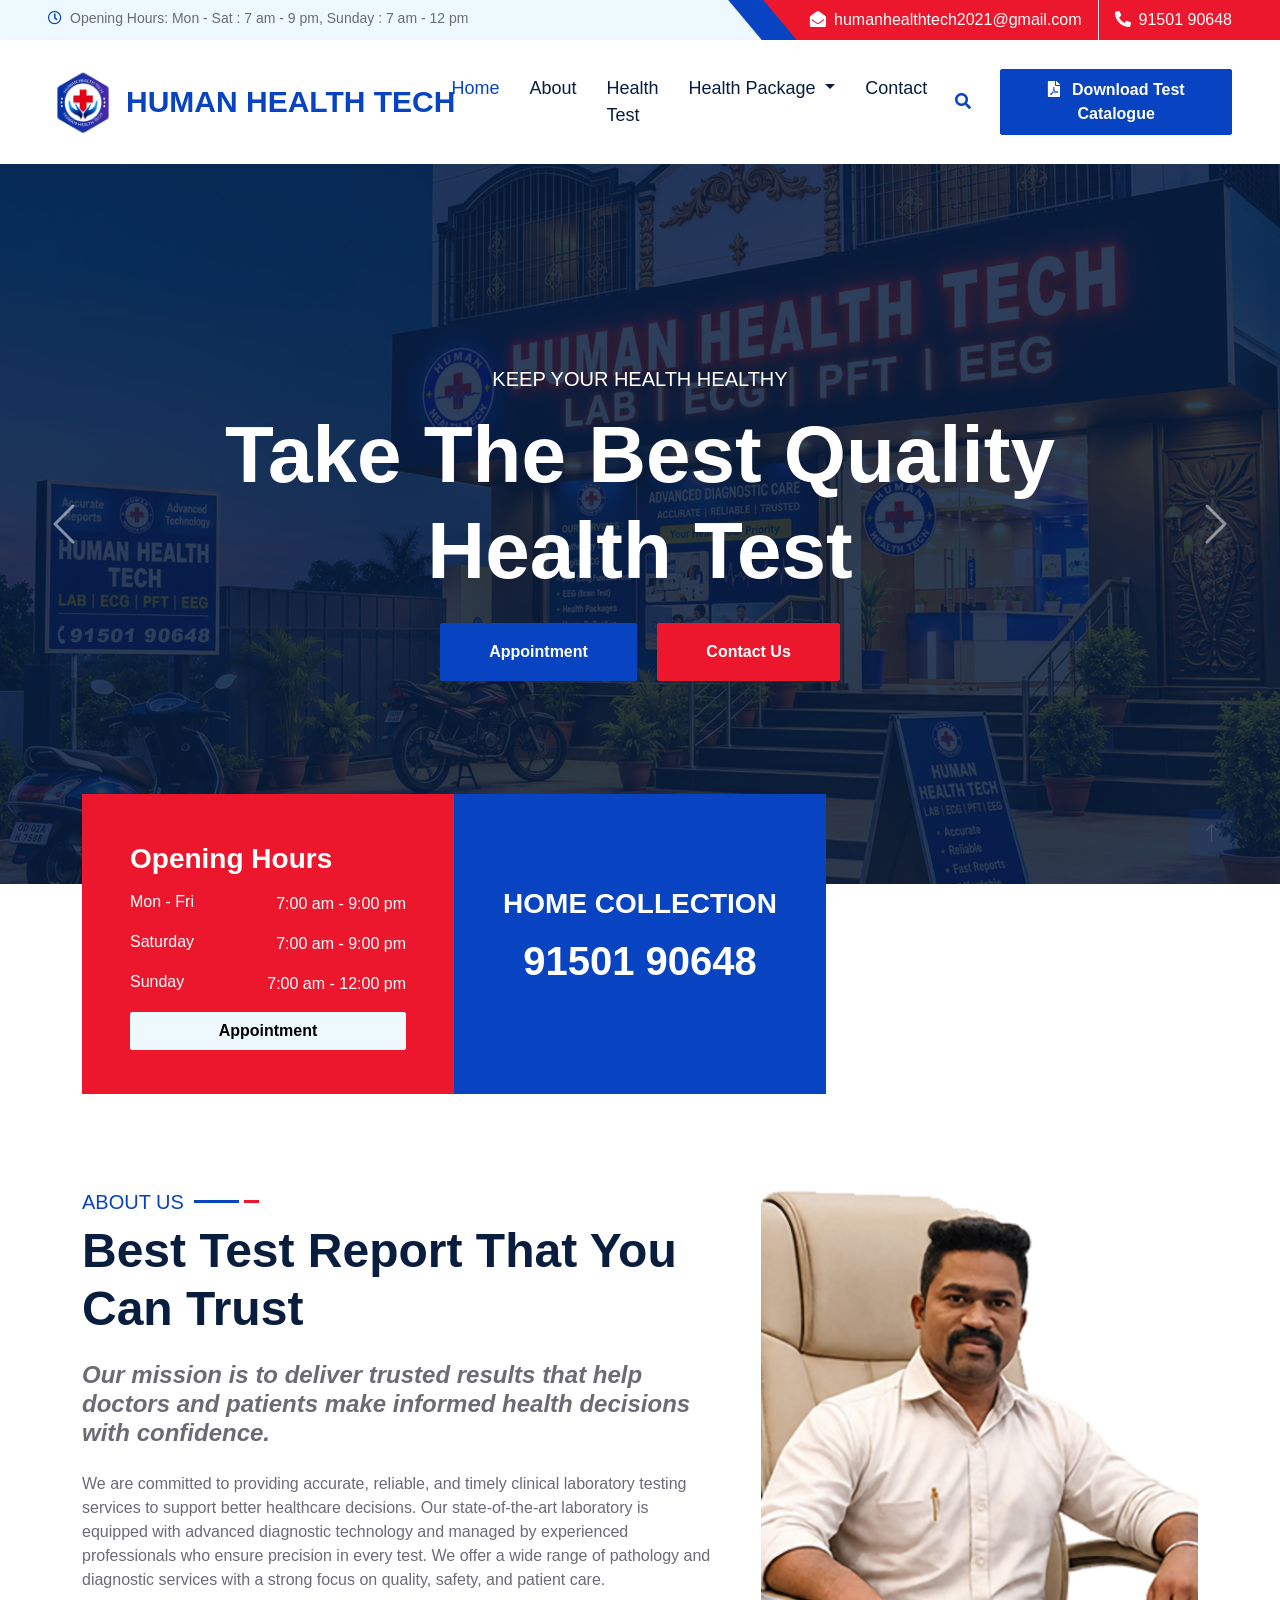
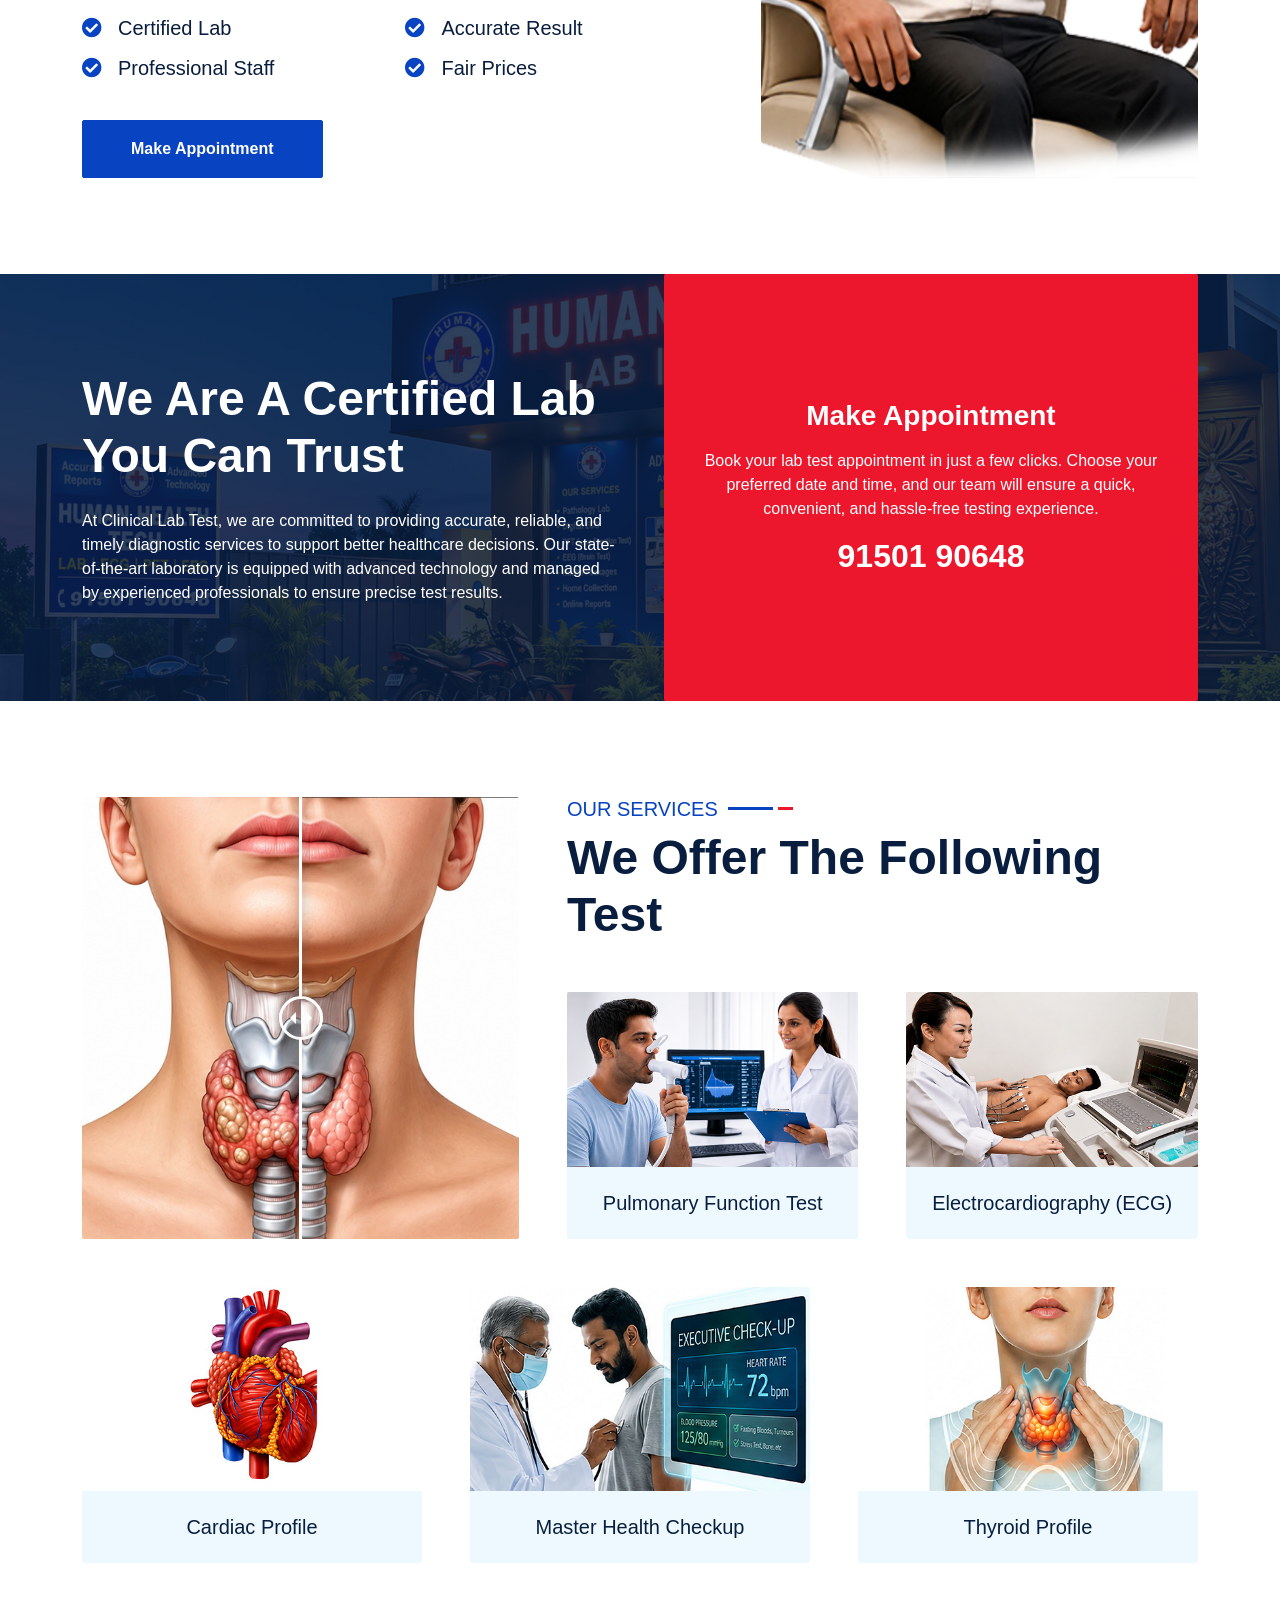
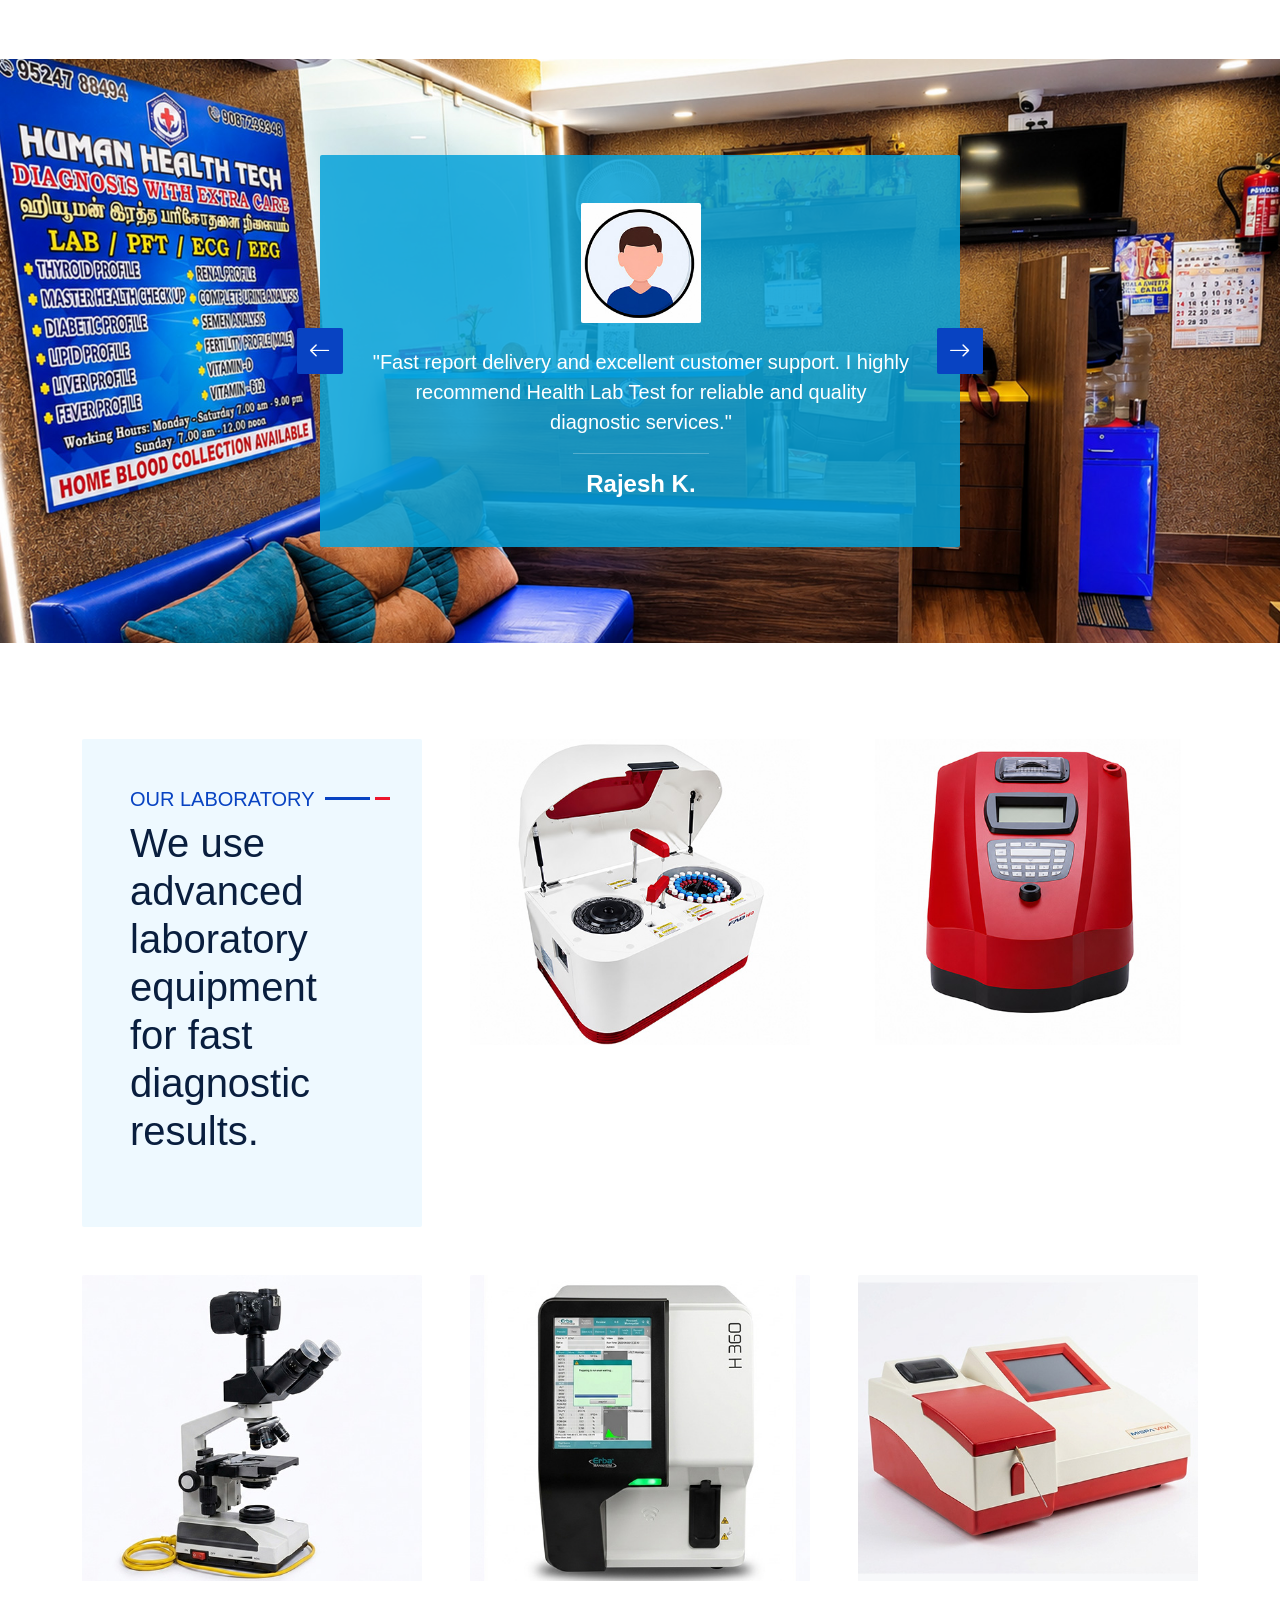
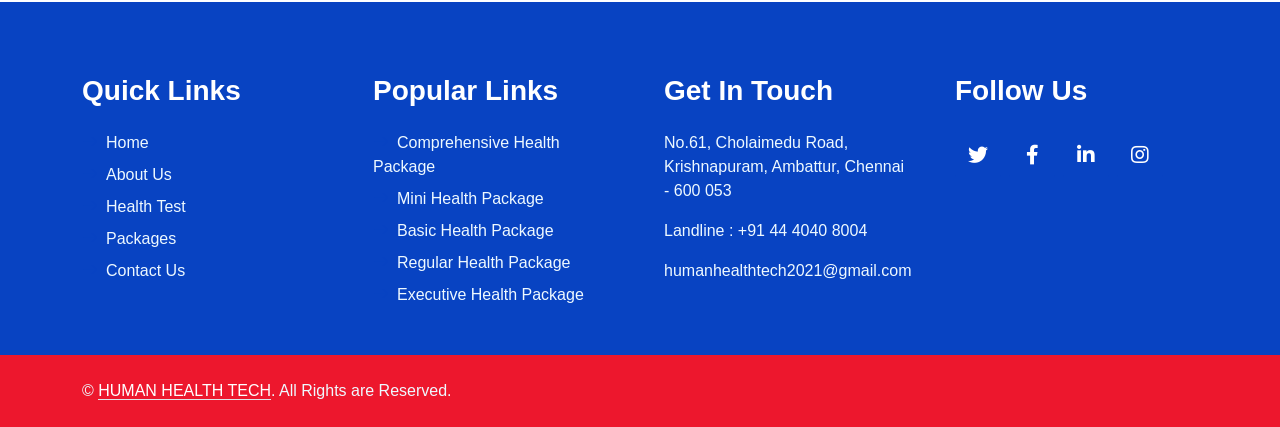
==== commit 15867ff7: "Add files via upload" ====
--- a/index.html
+++ b/index.html
@@ -59,7 +59,7 @@
             <div class="col-md-6 text-center text-lg-end">
                 <div class="position-relative d-inline-flex align-items-center bg-primary text-white top-shape px-5">
                     <div class="me-3 pe-3 border-end py-2">
-                        <p class="m-0"><i class="fa fa-envelope-open me-2"></i>humanhealthtech2024@gmail.com</p>
+                        <p class="m-0"><i class="fa fa-envelope-open me-2"></i>humanhealthtech2021@gmail.com</p>
                     </div>
                     <div class="py-2">
                         <p class="m-0"><i class="fa fa-phone-alt me-2"></i>91501 90648</p>
@@ -170,7 +170,7 @@
                             <h5 class="text-white text-uppercase mb-3 animated slideInDown">Keep Your Health Healthy</h5>
                             <h1 class="display-1 text-white mb-md-4 animated zoomIn">Take The Best Quality Health Test</h1>
                             <a href="appointment.html" class="btn btn-primary py-md-3 px-md-5 me-3 animated slideInLeft">Appointment</a>
-                            <a href="" class="btn btn-secondary py-md-3 px-md-5 animated slideInRight">Contact Us</a>
+                            <a href="contact.html" class="btn btn-secondary py-md-3 px-md-5 animated slideInRight">Contact Us</a>
                         </div>
                     </div>
                 </div>
@@ -181,7 +181,7 @@
                             <h5 class="text-white text-uppercase mb-3 animated slideInDown">Keep Your Health Healthy</h5>
                             <h1 class="display-1 text-white mb-md-4 animated zoomIn">Take The Best Quality  Health Test</h1>
                             <a href="appointment.html" class="btn btn-primary py-md-3 px-md-5 me-3 animated slideInLeft">Appointment</a>
-                            <a href="" class="btn btn-secondary py-md-3 px-md-5 animated slideInRight">Contact Us</a>
+                            <a href="contact.html" class="btn btn-secondary py-md-3 px-md-5 animated slideInRight">Contact Us</a>
                         </div>
                     </div>
                 </div>
@@ -520,7 +520,7 @@
 Ambattur, Chennai - 600 053</p>
 
 Landline : +91 44 4040 8004</p>
-                    <p class="mb-2">humanhealthtech2024@gmail.com</p>
+                    <p class="mb-2">humanhealthtech2021@gmail.com</p>
                  
                 </div>
                 <div class="col-lg-3 col-md-6">
@@ -569,4 +569,4 @@
     <script src="js/main.js"></script>
 </body>
 
-</html>
+</html>
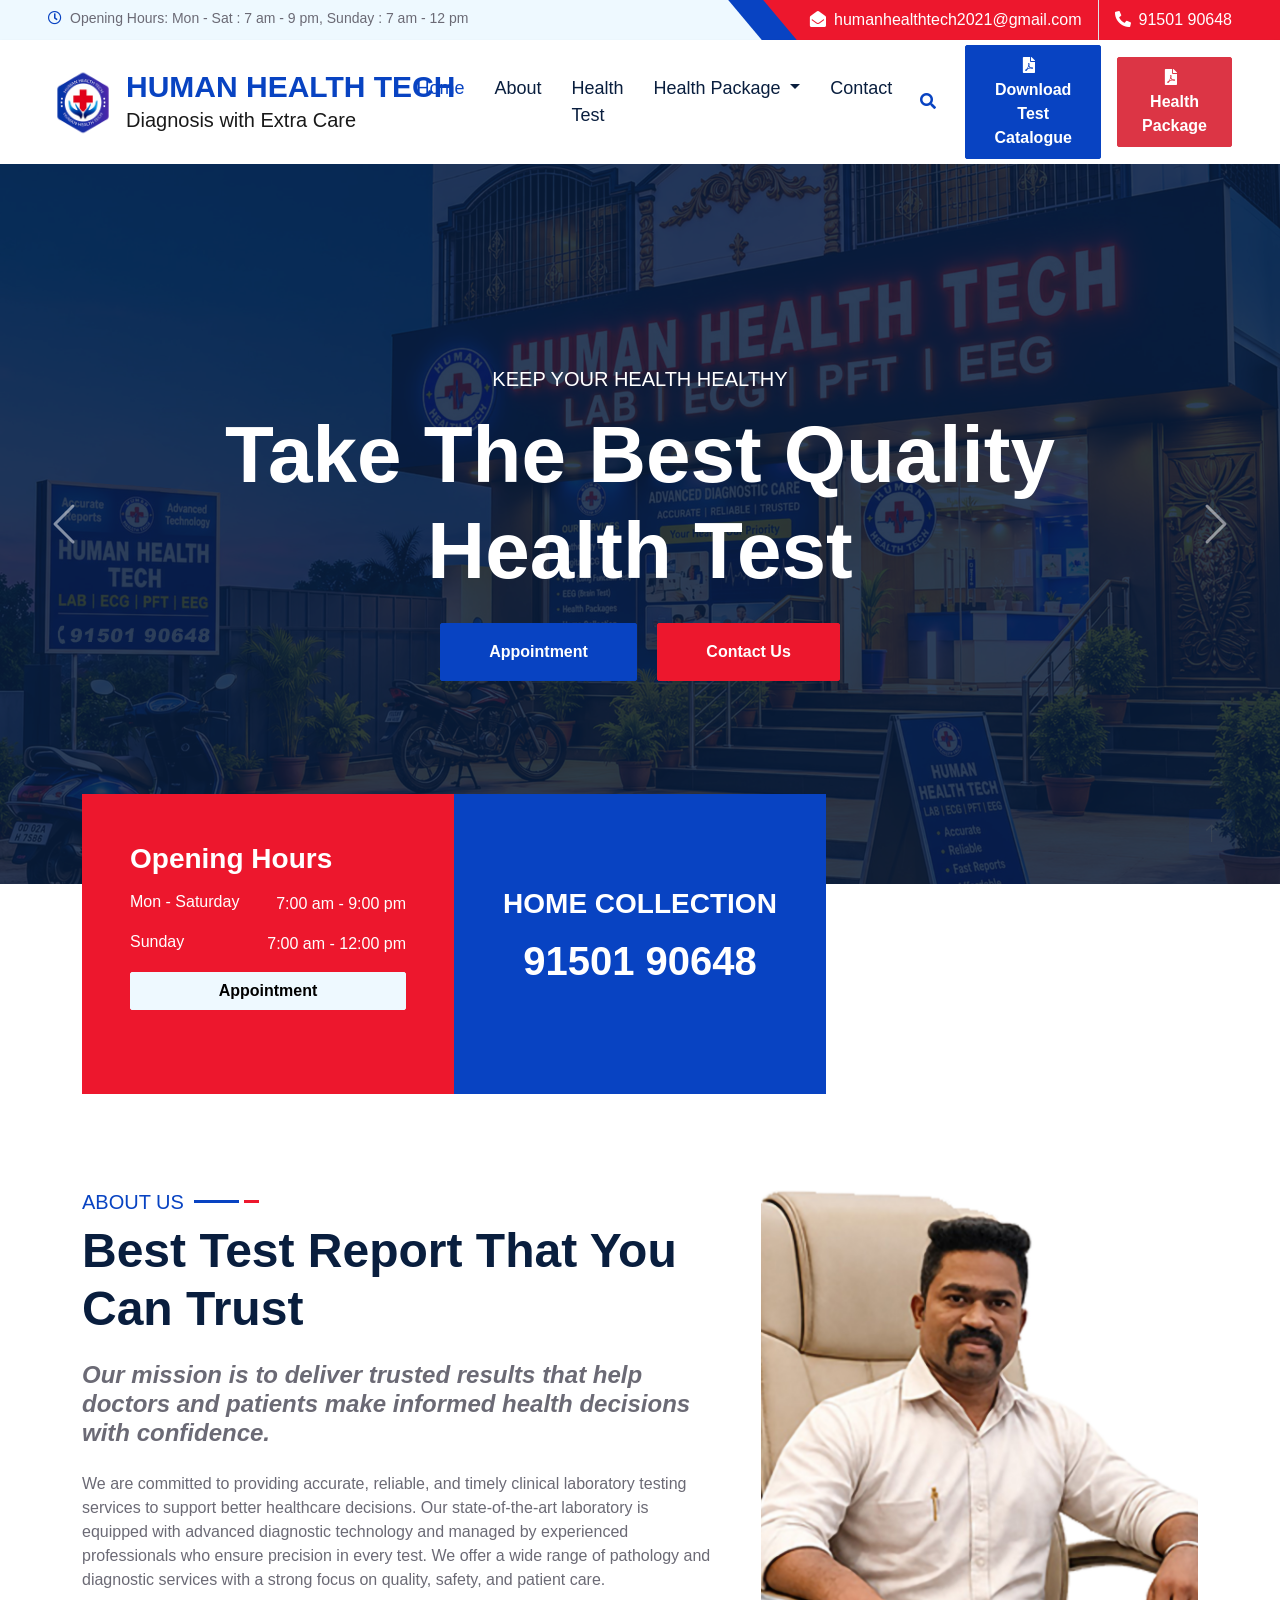
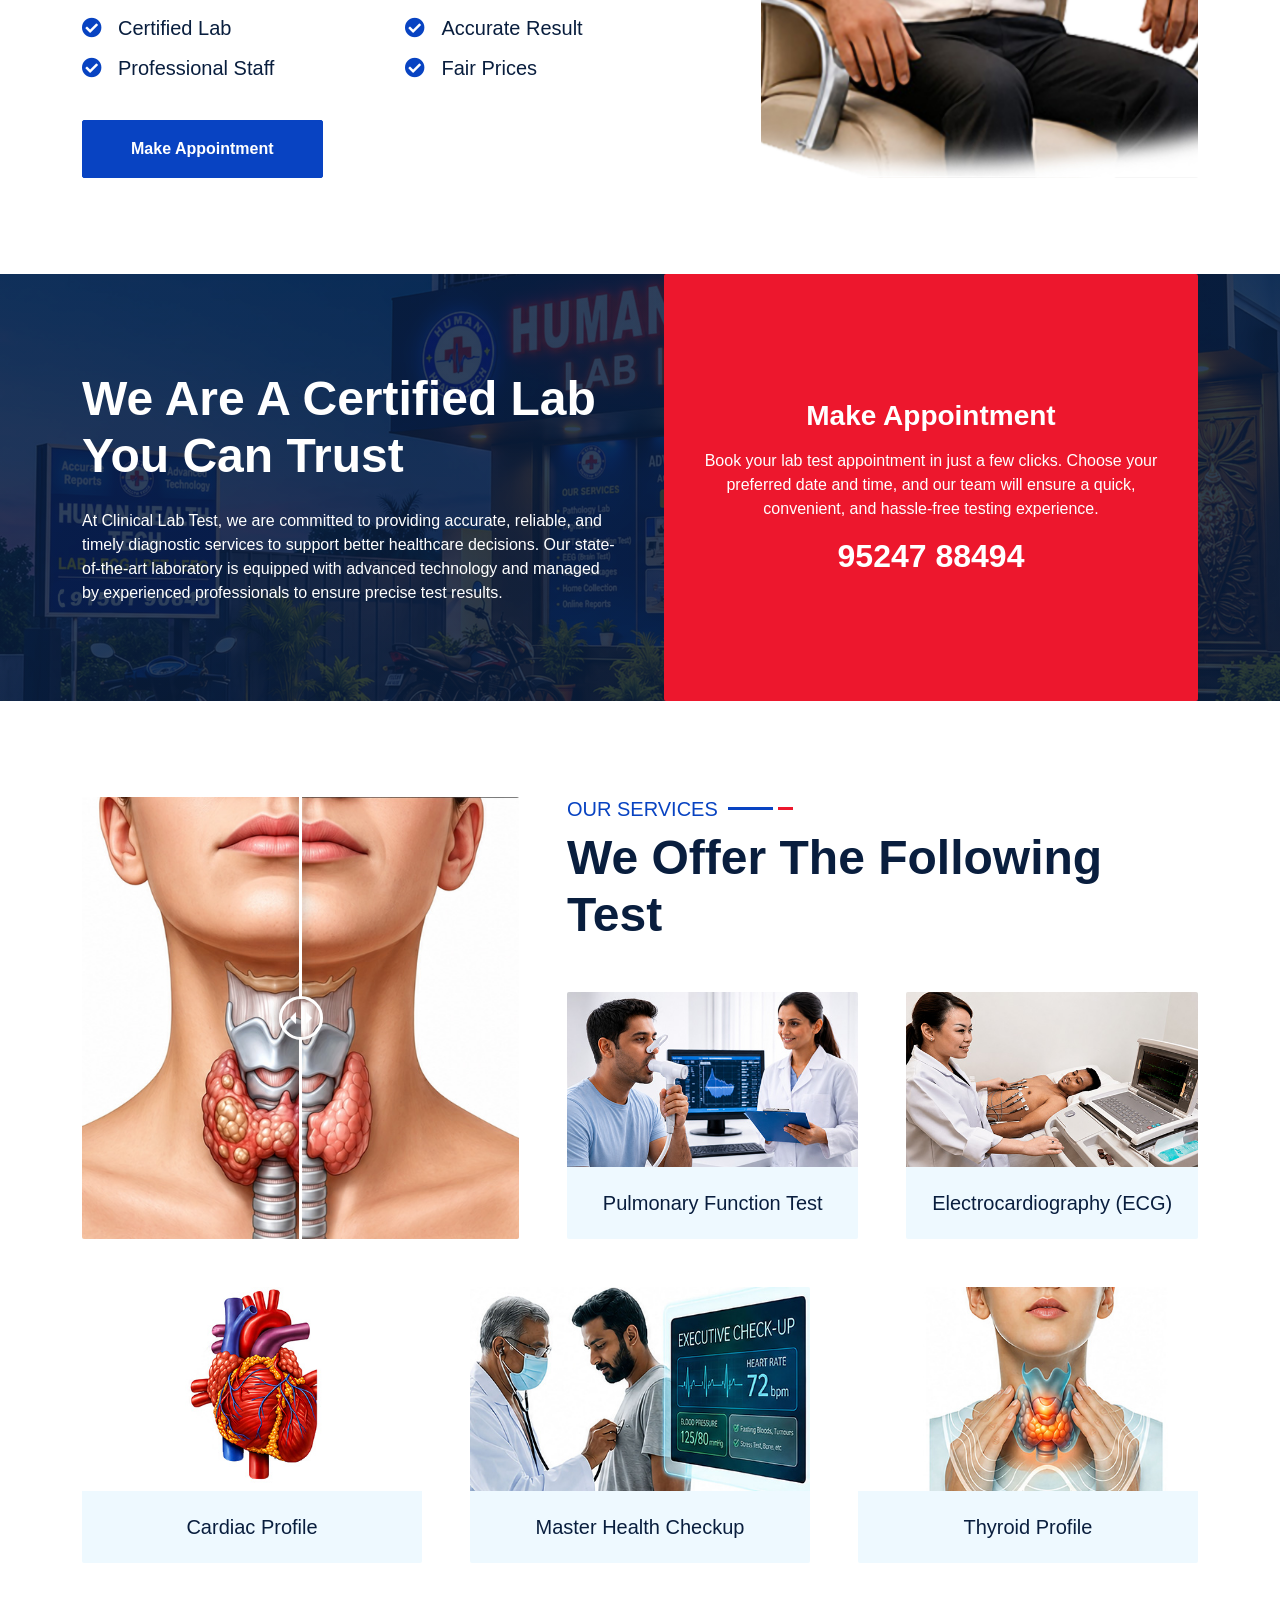
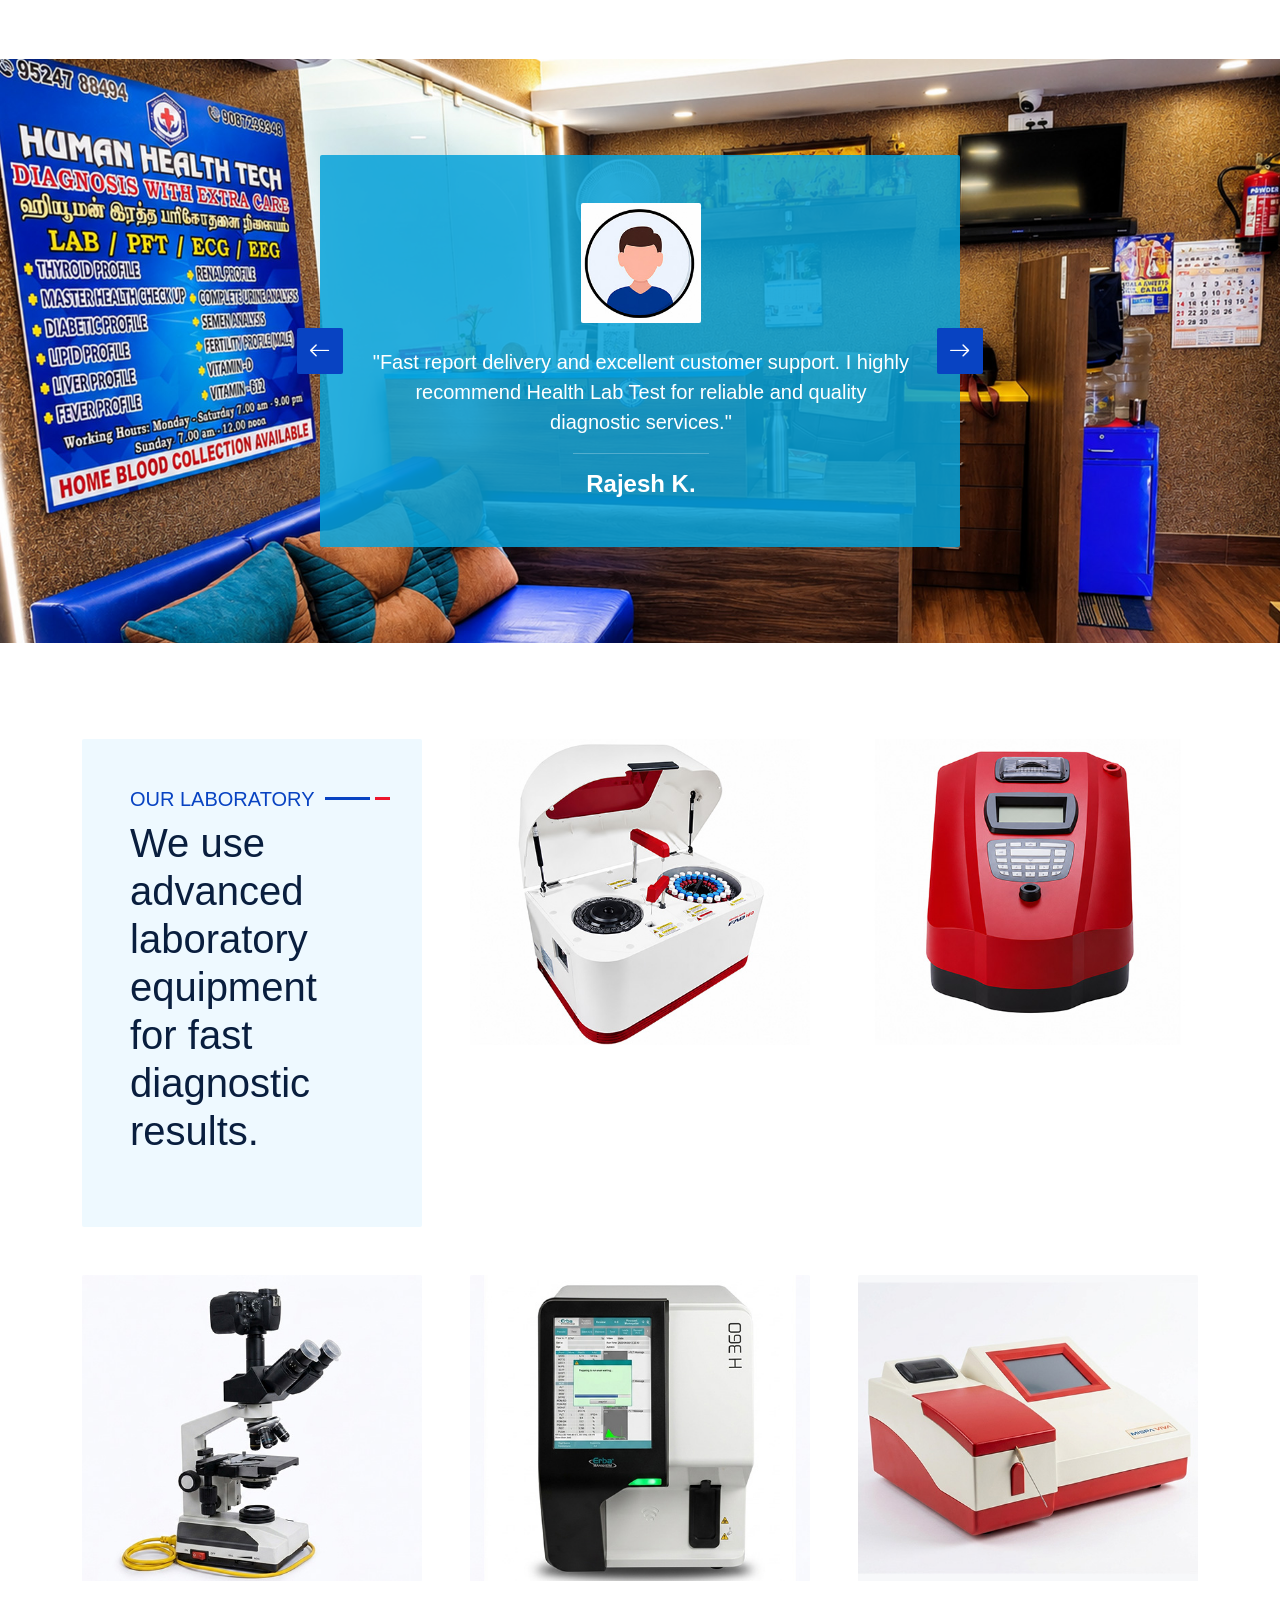
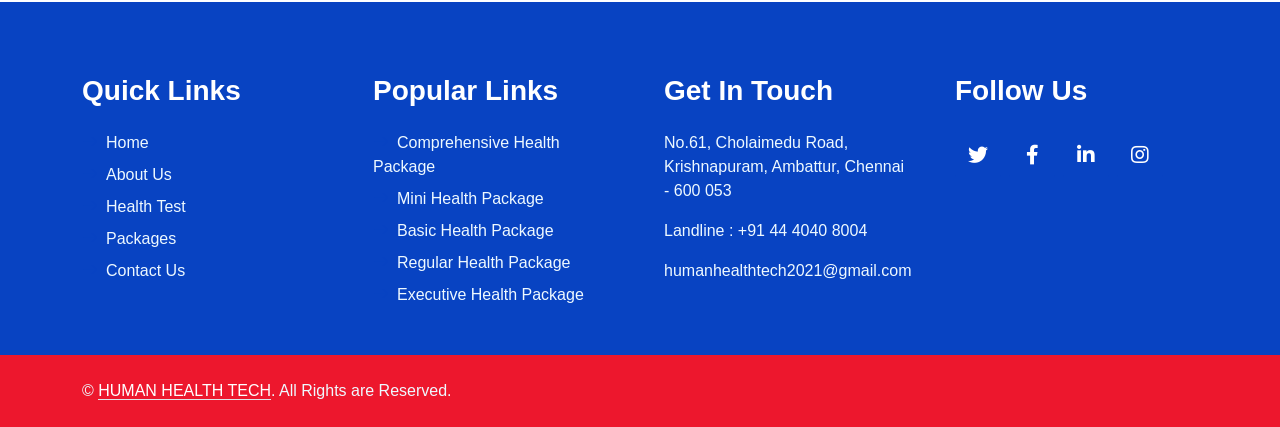
==== commit 23b3d4ab: "Add files via upload" ====
--- a/index.html
+++ b/index.html
@@ -74,18 +74,23 @@
     <!-- Navbar Start -->
 <nav class="navbar navbar-expand-lg bg-white navbar-light shadow-sm px-3 px-lg-5 py-2 py-lg-0">
 
-    <a href="index.html" class="navbar-brand d-flex align-items-center">
-        <img src="img/logo.png"
-             alt="Human Health Tech Logo"
-             class="img-fluid me-2 logo-img">
-
+<a href="index.html" class="navbar-brand d-flex align-items-center">
+    <img src="img/logo.png"
+         alt="Human Health Tech Logo"
+         class="img-fluid me-2 logo-img">
+
+    <div class="brand-text">
         <h3 class="m-0 fw-bold">
             <span class="text-dark text-uppercase">Human</span>
-           <!--<span style="color: #0843C2;" class="text-uppercase">Health</span>-->
-			<span style="color: #0843C2;" class="text-uppercase">Health</span>
+            <span style="color: #0843C2;" class="text-uppercase">Health</span>
             <span class="text-dark text-uppercase"> Tech</span>
         </h3>
-    </a>
+
+        <div class="slogan">
+            Diagnosis with Extra Care
+        </div>
+    </div>
+</a>
 
     <button class="navbar-toggler" type="button"
             data-bs-toggle="collapse"
@@ -127,11 +132,28 @@
                 data-bs-target="#searchModal">
             <i class="fa fa-search"></i>
         </button>
-
+<!--
        <a href="price-list.pdf"
    download
    class="btn btn-primary py-2 px-4 ms-lg-3 mt-3 mt-lg-0">
     <i class="fas fa-file-pdf me-2"></i> Download Test Catalogue
+</a>-->
+		<!-- Download Test Catalogue -->
+<a href="price-list.pdf"
+   download
+   aria-label="Download Test Catalogue"
+   class="btn btn-primary py-2 px-4 ms-lg-3 mt-3 mt-lg-0">
+    <i class="fas fa-file-pdf me-2"></i>
+    Download Test Catalogue
+</a>
+
+<!-- Download Health Package -->
+<a href="health-package.pdf"
+   download
+   aria-label="Download Health Package"
+   class="btn btn-danger py-2 px-4 ms-lg-3 mt-3 mt-lg-0">
+    <i class="fas fa-file-pdf me-2"></i>
+    Health Package
 </a>
 
     </div>
@@ -209,13 +231,10 @@
                     <div class="bg-primary d-flex flex-column p-5" style="height: 300px;">
                         <h3 class="text-white mb-3">Opening Hours</h3>
                         <div class="d-flex justify-content-between text-white mb-3">
-                            <h6 class="text-white mb-0">Mon - Fri</h6>
+                            <h6 class="text-white mb-0">Mon - Saturday</h6>
                             <p class="mb-0"> 7:00 am - 9:00 pm</p>
                         </div>
-                        <div class="d-flex justify-content-between text-white mb-3">
-                            <h6 class="text-white mb-0">Saturday</h6>
-                            <p class="mb-0"> 7:00 am - 9:00 pm</p>
-                        </div>
+                      
                         <div class="d-flex justify-content-between text-white mb-3">
                             <h6 class="text-white mb-0">Sunday</h6>
                             <p class="mb-0"> 7:00 am - 12:00 pm</p>
@@ -280,13 +299,11 @@
                         <h1 class="display-5 text-white mb-4">We Are A Certified Lab You Can Trust</h1>
                         <p class="text-white mb-0">At Clinical Lab Test, we are committed to providing accurate, reliable, and timely diagnostic services to support better healthcare decisions. Our state-of-the-art laboratory is equipped with advanced technology and managed by experienced professionals to ensure precise test results.</p>
                     </div>
-                </div>
-              
-                    <div class="col-lg-6 service-item wow zoomIn" data-wow-delay="0.9s">
+                </div>                    <div class="col-lg-6 service-item wow zoomIn" data-wow-delay="0.9s">
                     <div class="position-relative bg-primary rounded h-100 d-flex flex-column align-items-center justify-content-center text-center p-4">
                         <h3 class="text-white mb-3">Make Appointment</h3>
                         <p class="text-white mb-3">Book your lab test appointment in just a few clicks. Choose your preferred date and time, and our team will ensure a quick, convenient, and hassle-free testing experience.</p>
-                        <h2 class="text-white mb-0">91501 90648</h2>
+                        <h2 class="text-white mb-0">95247 88494</h2>
                     </div>
                 </div>
                 
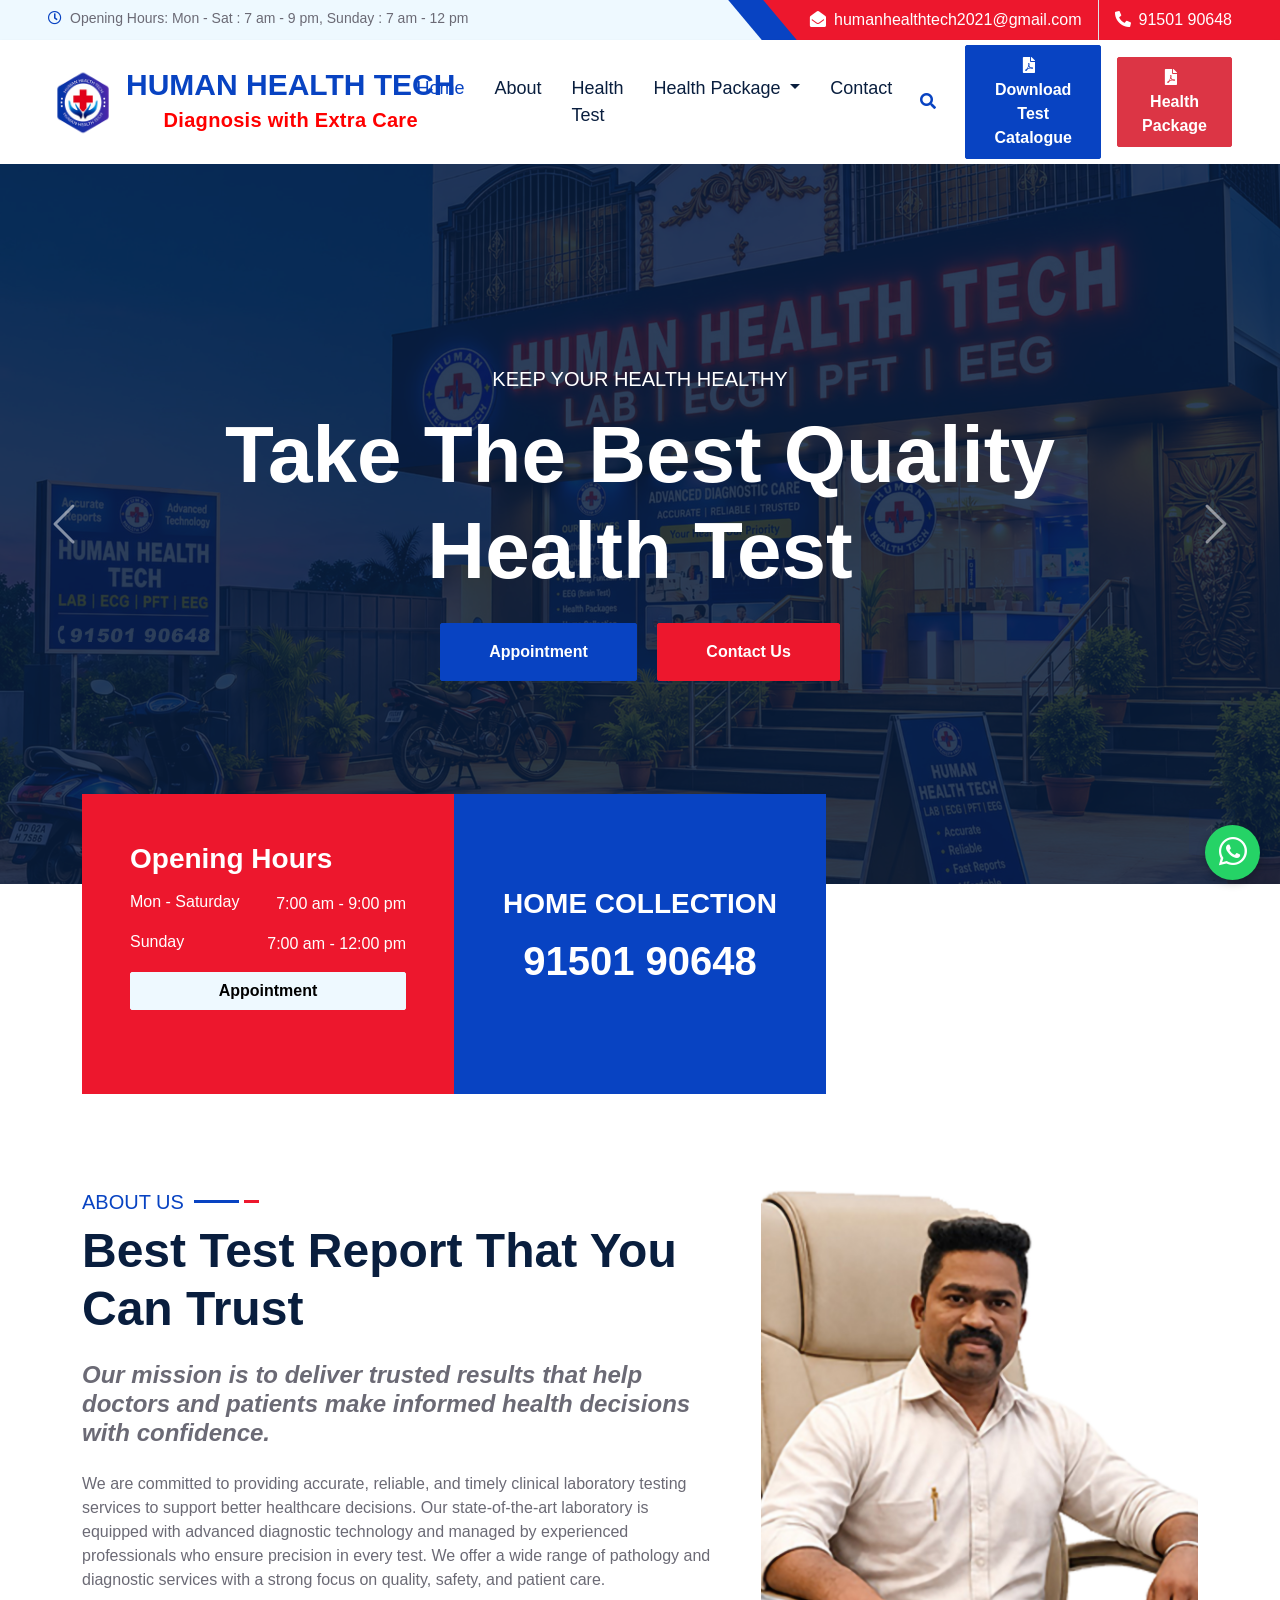
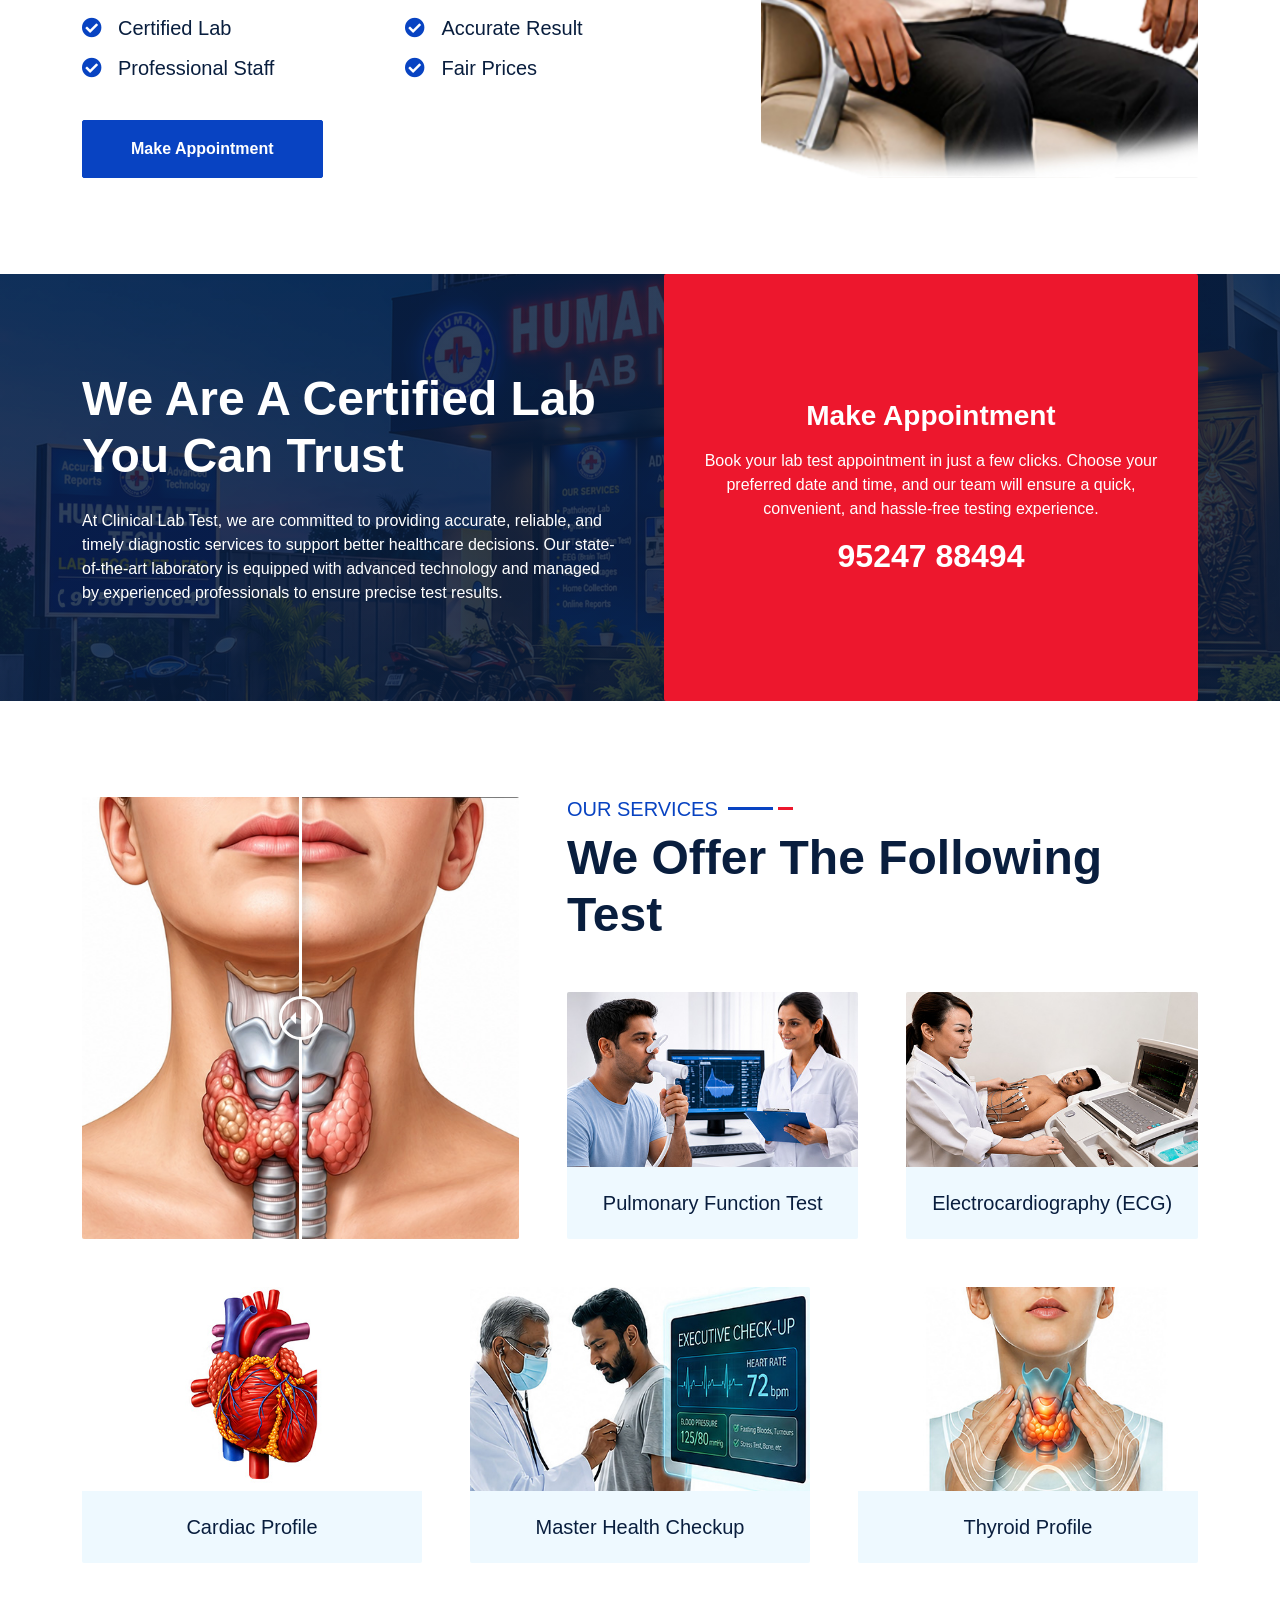
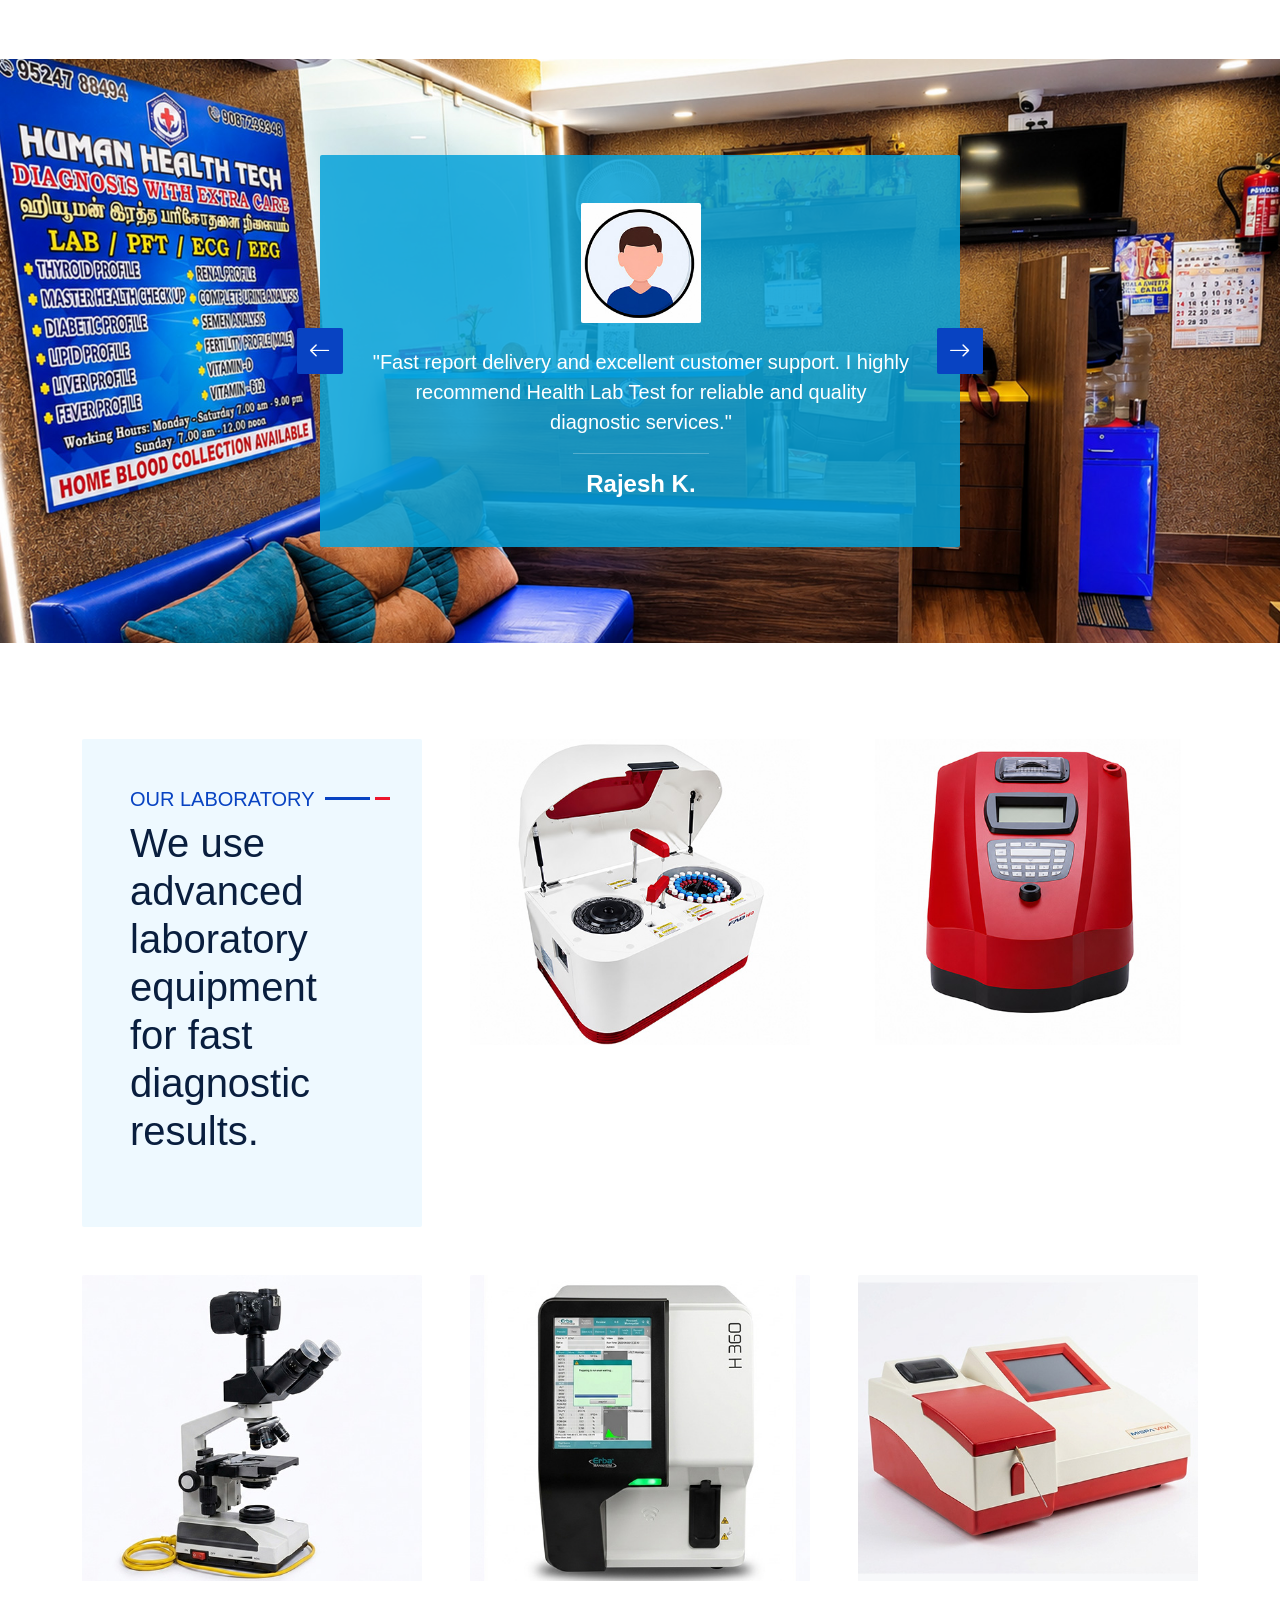
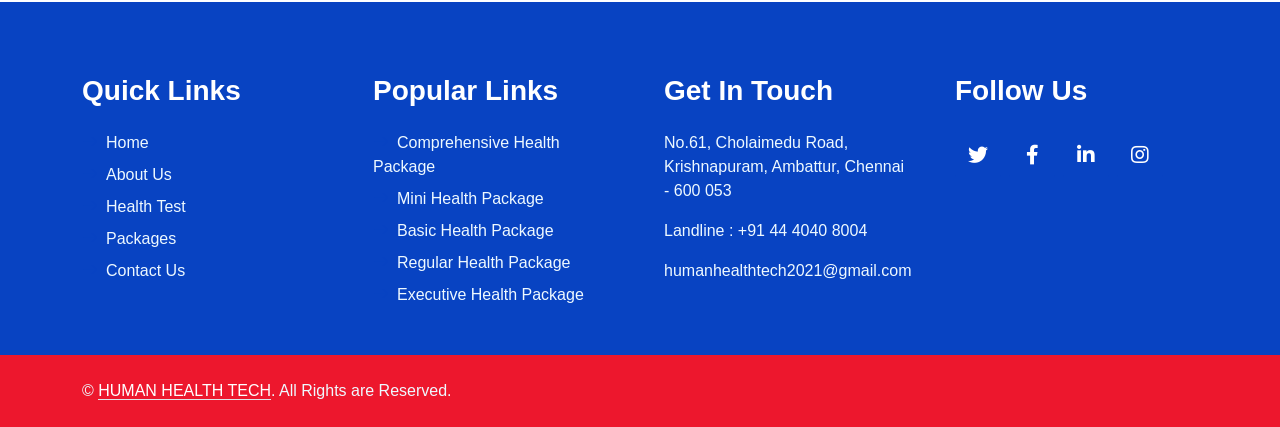
==== commit 38bc0a9f: "Add files via upload" ====
--- a/index.html
+++ b/index.html
@@ -255,7 +255,47 @@
     </div>
     <!-- Banner Start -->
 
-
+<a href="https://wa.me/9176204948?text=Hello%2C%20I%20would%20like%20to%20know%20more."
+   target="_blank"
+   class="whatsapp-float"
+   aria-label="Chat with us on WhatsApp">
+    <i class="bi bi-whatsapp"></i>
+</a>
+
+<style>
+.whatsapp-float {
+    position: fixed;
+    width: 55px;
+    height: 55px;
+    bottom: 20px;
+    right: 20px;
+    border-radius: 50%;
+    background: #25D366;
+    color: #fff;
+    display: flex;
+    align-items: center;
+    justify-content: center;
+    font-size: 28px;
+    text-decoration: none;
+    z-index: 9999;
+    box-shadow: 0 3px 10px rgba(0,0,0,0.2);
+}
+
+.whatsapp-float:hover {
+    color: #fff;
+    transform: scale(1.05);
+}
+
+@media (max-width: 576px) {
+    .whatsapp-float {
+        width: 50px;
+        height: 50px;
+        bottom: 15px;
+        right: 15px;
+        font-size: 25px;
+    }
+}
+</style>
     <!-- About Start -->
     <div class="container-fluid py-5 wow fadeInUp" data-wow-delay="0.1s">
         <div class="container">
--- a/css/style.css
+++ b/css/style.css
@@ -10,6 +10,46 @@
 h2,
 .font-weight-bold {
     font-weight: 700 !important;
+}
+.logo-img {
+    width: 55px;
+    height: 55px;
+    object-fit: contain;
+}
+
+.brand-text {
+    display: flex;
+    flex-direction: column;
+}
+
+.navbar-brand h3 {
+    font-size: 24px;
+    line-height: 1;
+}
+
+.slogan {
+    color: red;
+    font-size: 20px; text-align: center;
+    font-weight: 600;
+    margin-top: 5px;
+    letter-spacing: 0.3px;
+}
+
+/* Mobile View */
+@media (max-width: 576px) {
+    .logo-img {
+        width: 45px;
+        height: 45px;
+    }
+
+    .navbar-brand h3 {
+        font-size: 18px;
+    }
+
+    .slogan {
+        font-size: 10px;
+        margin-top: 3px;
+    }
 }
 
 h3,
